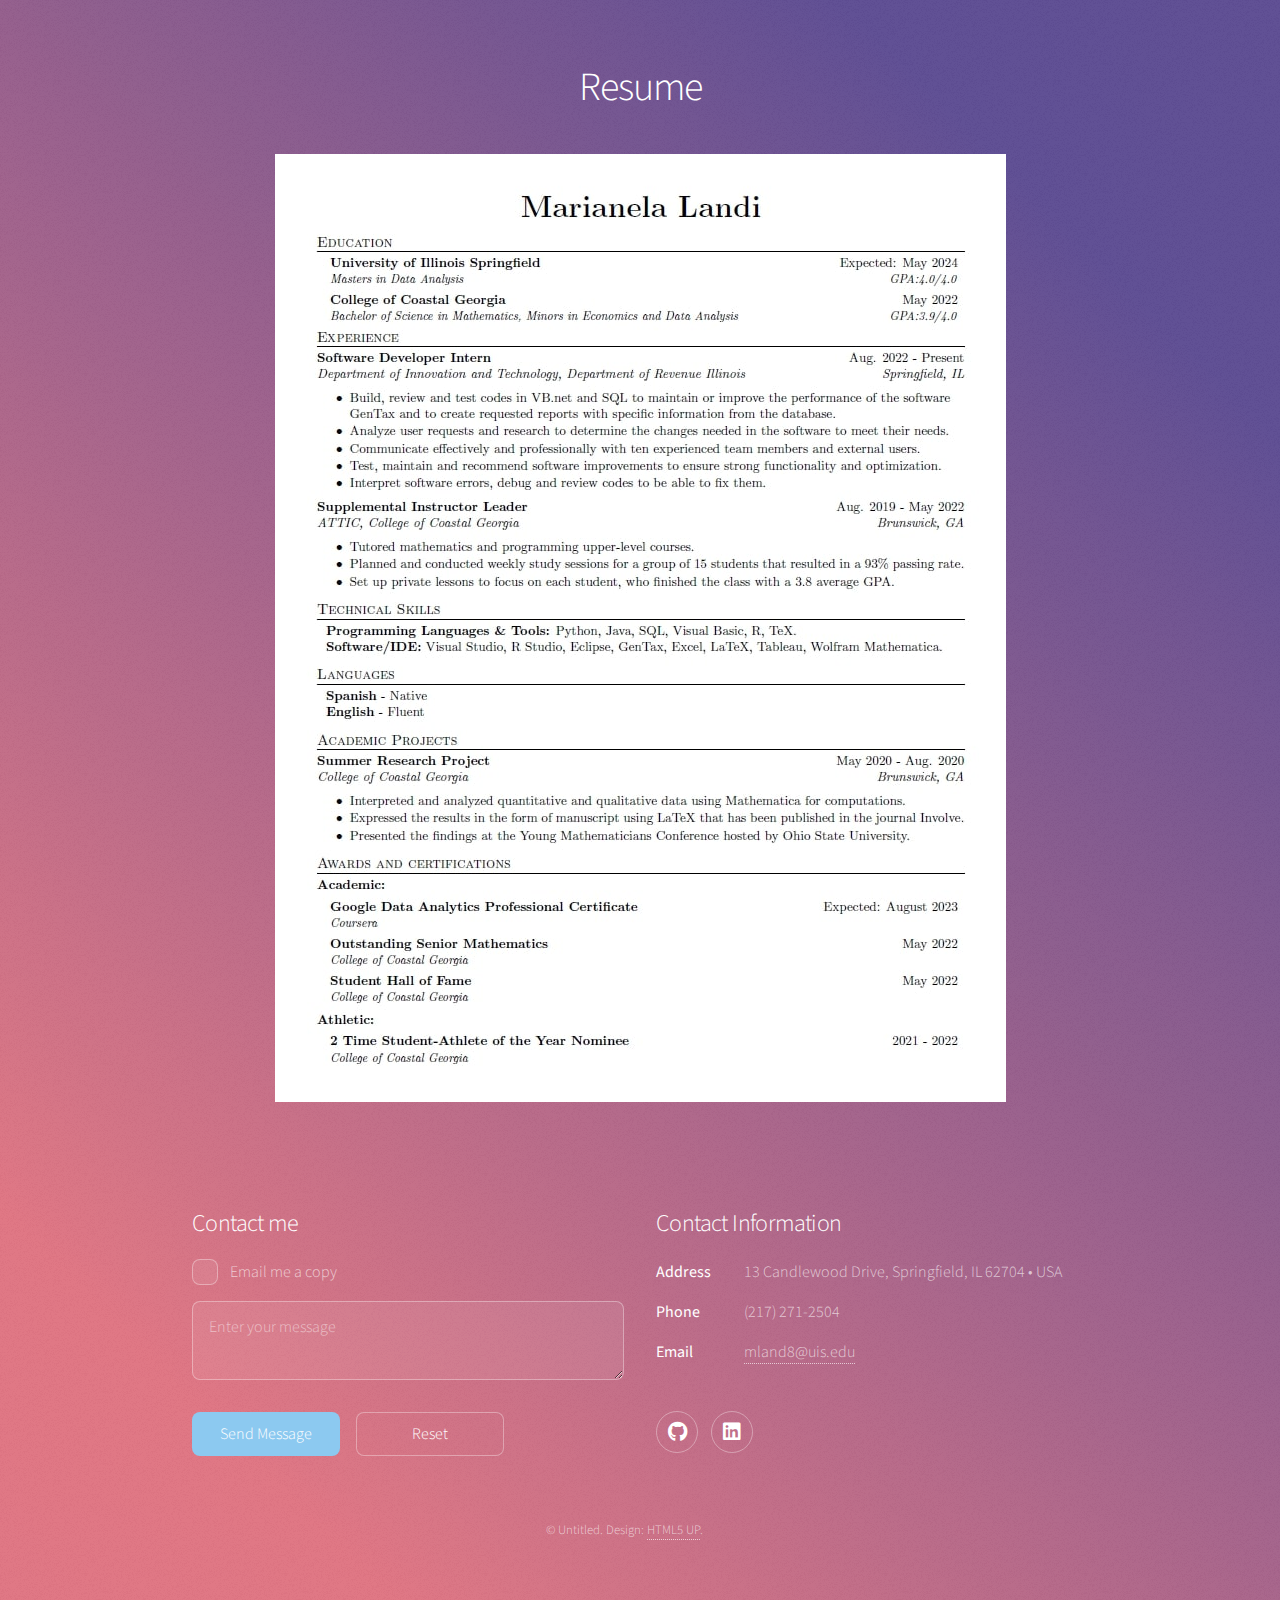
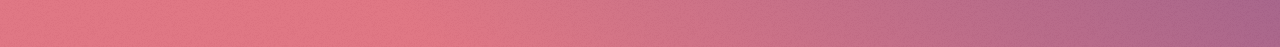
==== generic.html @ efd54b23 "Add files via upload" ====
<!DOCTYPE HTML>
<!--

	Stellar by HTML5 UP
	html5up.net | @ajlkn
	Free for personal and commercial use under the CCA 3.0 license (html5up.net/license)
-->
<!--
<html>
	<head>
		<title>Generic - Stellar by HTML5 UP</title>
		<meta charset="utf-8" />
		<meta name="viewport" content="width=device-width, initial-scale=1, user-scalable=no" />
		<link rel="stylesheet" href="assets/css/main.css" />
		<noscript><link rel="stylesheet" href="assets/css/noscript.css" /></noscript>
	</head>
	<body class="is-preload">
-->
		<!-- Wrapper -->
		<!--
			<div id="wrapper">

				<!-- Header -->
				<!--
					<header id="header">
						<h1>Generic</h1>
						<p>Ipsum dolor sit amet nullam</p>
					</header>

				<!-- Main -->
				<!--
					<div id="main">

						<!-- Content -->
						<!--
							<section id="content" class="main">
								<span class="image main"><img src="images/pic04.jpg" alt="" /></span>
								<h2>Magna feugiat lorem</h2>
								<p>Donec eget ex magna. Interdum et malesuada fames ac ante ipsum primis in faucibus. Pellentesque venenatis dolor imperdiet dolor mattis sagittis. Praesent rutrum sem diam, vitae egestas enim auctor sit amet. Pellentesque leo mauris, consectetur id ipsum sit amet, fergiat. Pellentesque in mi eu massa lacinia malesuada et a elit. Donec urna ex, lacinia in purus ac, pretium pulvinar mauris. Curabitur sapien risus, commodo eget turpis at, elementum convallis fames ac ante ipsum primis in faucibus.</p>
								<p>Pellentesque venenatis dolor imperdiet dolor mattis sagittis. Praesent rutrum sem diam, vitae egestas enim auctor sit amet. Consequat leo mauris, consectetur id ipsum sit amet, fersapien risus, commodo eget turpis at, elementum convallis elit enim turpis lorem ipsum dolor sit amet feugiat. Phasellus convallis elit id ullamcorper pulvinar. Duis aliquam turpis mauris, eu ultricies erat malesuada quis. Aliquam dapibus, lacus eget hendrerit bibendum, urna est aliquam sem, sit amet est velit quis lorem.</p>
								<h2>Tempus veroeros</h2>
								<p>Cep risus aliquam gravida cep ut lacus amet. Adipiscing faucibus nunc placerat. Tempus adipiscing turpis non blandit accumsan eget lacinia nunc integer interdum amet aliquam ut orci non col ut ut praesent. Semper amet interdum mi. Phasellus enim laoreet ac ac commodo faucibus faucibus. Curae ante vestibulum ante. Blandit. Ante accumsan nisi eu placerat gravida placerat adipiscing in risus fusce vitae ac mi accumsan nunc in accumsan tempor blandit aliquet aliquet lobortis. Ultricies blandit lobortis praesent turpis. Adipiscing accumsan adipiscing adipiscing ac lacinia cep. Orci blandit a iaculis adipiscing ac. Vivamus ornare laoreet odio vis praesent nunc lorem mi. Erat. Tempus sem faucibus ac id. Vis in blandit. Nascetur ultricies blandit ac. Arcu aliquam. Accumsan mi eget adipiscing nulla. Non vestibulum ac interdum condimentum semper commodo massa arcu.</p>
							</section>

					</div>

				<!-- Footer -->
				<!--
					<footer id="footer">
						<section>
							<h2>Aliquam sed mauris</h2>
							<p>Sed lorem ipsum dolor sit amet et nullam consequat feugiat consequat magna adipiscing tempus etiam dolore veroeros. eget dapibus mauris. Cras aliquet, nisl ut viverra sollicitudin, ligula erat egestas velit, vitae tincidunt odio.</p>
							<ul class="actions">
								<li><a href="#" class="button">Learn More</a></li>
							</ul>
						</section>
						<section>
							<h2>Etiam feugiat</h2>
							<dl class="alt">
								<dt>Address</dt>
								<dd>1234 Somewhere Road &bull; Nashville, TN 00000 &bull; USA</dd>
								<dt>Phone</dt>
								<dd>(000) 000-0000 x 0000</dd>
								<dt>Email</dt>
								<dd><a href="#">information@untitled.tld</a></dd>
							</dl>
							<ul class="icons">
								<li><a href="#" class="icon brands fa-twitter alt"><span class="label">Twitter</span></a></li>
								<li><a href="#" class="icon brands fa-facebook-f alt"><span class="label">Facebook</span></a></li>
								<li><a href="#" class="icon brands fa-instagram alt"><span class="label">Instagram</span></a></li>
								<li><a href="#" class="icon brands fa-github alt"><span class="label">GitHub</span></a></li>
								<li><a href="#" class="icon brands fa-dribbble alt"><span class="label">Dribbble</span></a></li>
							</ul>
						</section>
						<p class="copyright">&copy; Untitled. Design: <a href="https://html5up.net">HTML5 UP</a>.</p>
					</footer>

			</div>

		<!-- Scripts -->
		<!--
			<script src="assets/js/jquery.min.js"></script>
			<script src="assets/js/jquery.scrollex.min.js"></script>
			<script src="assets/js/jquery.scrolly.min.js"></script>
			<script src="assets/js/browser.min.js"></script>
			<script src="assets/js/breakpoints.min.js"></script>
			<script src="assets/js/util.js"></script>
			<script src="assets/js/main.js"></script>

	</body>
</html>
-->

<html>
	<head>
		<title>Generic - Stellar by HTML5 UP</title>
		<meta charset="utf-8" />
		<meta name="viewport" content="width=device-width, initial-scale=1, user-scalable=no" />
		<link rel="stylesheet" href="assets/css/main.css" />
		<noscript><link rel="stylesheet" href="assets/css/noscript.css" /></noscript>
	</head>
	<body class="is-preload">

		<!-- Wrapper -->
		
			<div id="wrapper">

				<!-- Header -->
				
					<header id="header">
						<h1>Resume</h1>
						<p></p>
					</header>

				<!-- Main -->
						<section>
							<div style="text-align: center;"><div class="col-8"><div class="box alt">
								<img src="images/PublicResume.jpg" alt=""/>
							</div></div></div>
						</section>

				<!-- Footer -->
					<footer id="footer">
						<section>
							<h2>Contact me</h2>
							<div class="col-4 col-12-small">
						
												<div class="col-6 col-12-small">
													<input type="checkbox" id="demo-copy" name="demo-copy">
													<label for="demo-copy">Email me a copy</label>
												</div>
												<div class="col-6">
													<textarea name="demo-message" id="demo-message" placeholder="Enter your message" rows="2"></textarea>
												</div>
												<p> </p>
												<div class="col-12">
													<ul class="actions">
														<li><input type="submit" value="Send Message" class="primary" /></li>
														<li><input type="reset" value="Reset" /></li>
													</ul>
												</div>
							<!--<ul class="actions">
								<li><a href="generic.html" class="button">Contact form</a></li>
							</ul>-->
						</section>
						<section>
							<h2>Contact Information</h2>
							<dl class="alt">
								<dt>Address</dt>
								<dd>13 Candlewood Drive, Springfield, IL 62704 &bull; USA</dd>
								<dt>Phone</dt>
								<dd>(217) 271-2504</dd>
								<dt>Email</dt>
								<dd><a href="mland8@uis.edu">mland8@uis.edu</a></dd>
							</dl>
							<ul class="icons">
							    <li><a href="https://github.com/marianelalandi" class="icon brands fa-github alt"><span class="label">GitHub</span></a></li>
								<li><a href="https://www.linkedin.com/in/marianela-landi-96a064192/" class="icon brands fa-linkedin alt"><span class="label">linkedin</span></a></li>
								<!--li><a href="#" class="icon brands fa-facebook-f alt"><span class="label">Facebook</span></a></li>
								<li><a href="#" class="icon brands fa-instagram alt"><span class="label">Instagram</span></a></li>
								<li><a href="#" class="icon brands fa-github alt"><span class="label">GitHub</span></a></li>
								<li><a href="#" class="icon brands fa-dribbble alt"><span class="label">Dribbble</span></a></li>-->
							</ul>
						</section>
						<p class="copyright">&copy; Untitled. Design: <a href="https://html5up.net">HTML5 UP</a>.</p>
					</footer>

			</div>

		<!-- Scripts -->
		
			<script src="assets/js/jquery.min.js"></script>
			<script src="assets/js/jquery.scrollex.min.js"></script>
			<script src="assets/js/jquery.scrolly.min.js"></script>
			<script src="assets/js/browser.min.js"></script>
			<script src="assets/js/breakpoints.min.js"></script>
			<script src="assets/js/util.js"></script>
			<script src="assets/js/main.js"></script>

	</body>
</html>
---- assets/css/main.css ----
@import url(fontawesome-all.min.css);
@import 'https://fonts.googleapis.com/css?family=Source+Sans+Pro:300,400';

/*
	Stellar by HTML5 UP
	html5up.net | @ajlkn
	Free for personal and commercial use under the CCA 3.0 license (html5up.net/license)
*/

html, body, div, span, applet, object,
iframe, h1, h2, h3, h4, h5, h6, p, blockquote,
pre, a, abbr, acronym, address, big, cite,
code, del, dfn, em, img, ins, kbd, q, s, samp,
small, strike, strong, sub, sup, tt, var, b,
u, i, center, dl, dt, dd, ol, ul, li, fieldset,
form, label, legend, table, caption, tbody,
tfoot, thead, tr, th, td, article, aside,
canvas, details, embed, figure, figcaption,
footer, header, hgroup, menu, nav, output, ruby,
section, summary, time, mark, audio, video {
	margin: 0;
	padding: 0;
	border: 0;
	font-size: 100%;
	font: inherit;
	vertical-align: baseline;}

article, aside, details, figcaption, figure,
footer, header, hgroup, menu, nav, section {
	display: block;}

body {
	line-height: 1;
}

ol, ul {
	list-style: none;
}

blockquote, q {
	quotes: none;
}

	blockquote:before, blockquote:after, q:before, q:after {
		content: '';
		content: none;
	}

table {
	border-collapse: collapse;
	border-spacing: 0;
}

body {
	-webkit-text-size-adjust: none;
}

mark {
	background-color: transparent;
	color: inherit;
}

input::-moz-focus-inner {
	border: 0;
	padding: 0;
}

input, select, textarea {
	-moz-appearance: none;
	-webkit-appearance: none;
	-ms-appearance: none;
	appearance: none;
}

/* Basic */

	@-ms-viewport {
		width: device-width;
	}

	body {
		-ms-overflow-style: scrollbar;
	}

	@media screen and (max-width: 480px) {

		html, body {
			min-width: 320px;
		}

	}

	html {
		box-sizing: border-box;
	}

	*, *:before, *:after {
		box-sizing: inherit;
	}

	body {
		background-color: #935d8c;
		background-image: url("images/overlay.png"), -moz-linear-gradient(45deg, #e37682 15%, #5f4d93 85%);
		background-image: url("images/overlay.png"), -webkit-linear-gradient(45deg, #e37682 15%, #5f4d93 85%);
		background-image: url("images/overlay.png"), -ms-linear-gradient(45deg, #e37682 15%, #5f4d93 85%);
		background-image: url("images/overlay.png"), linear-gradient(45deg, #e37682 15%, #5f4d93 85%);
	}

		body.is-preload *, body.is-preload *:before, body.is-preload *:after {
			-moz-animation: none !important;
			-webkit-animation: none !important;
			-ms-animation: none !important;
			animation: none !important;
			-moz-transition: none !important;
			-webkit-transition: none !important;
			-ms-transition: none !important;
			transition: none !important;
		}

/* Type */

	body {
		background-color: #935d8c;
		color: rgba(255, 255, 255, 0.65);
	}

	body, input, select, textarea {
		font-family: "Source Sans Pro", Helvetica, sans-serif;
		font-size: 17pt;
		font-weight: 300;
		line-height: 1.65;
	}

		@media screen and (max-width: 1680px) {

			body, input, select, textarea {
				font-size: 14pt;
			}

		}

		@media screen and (max-width: 1280px) {

			body, input, select, textarea {
				font-size: 12pt;
			}

		}

		@media screen and (max-width: 360px) {

			body, input, select, textarea {
				font-size: 11pt;
			}

		}

	a {
		-moz-transition: color 0.2s ease, border-bottom 0.2s ease;
		-webkit-transition: color 0.2s ease, border-bottom 0.2s ease;
		-ms-transition: color 0.2s ease, border-bottom 0.2s ease;
		transition: color 0.2s ease, border-bottom 0.2s ease;
		text-decoration: none;
		border-bottom: dotted 1px;
		color: inherit;
	}

		a:hover {
			border-bottom-color: transparent;
		}

	strong, b {
		font-weight: 400;
	}

	em, i {
		font-style: italic;
	}

	p {
		margin: 0 0 2em 0;
	}

		p.content {
			-moz-columns: 20em 2;
			-webkit-columns: 20em 2;
			-ms-columns: 20em 2;
			columns: 20em 2;
			-moz-column-gap: 2em;
			-moz-column-gap: 2em;
			-webkit-column-gap: 2em;
			-ms-column-gap: 2em;
			column-gap: 2em;
			text-align: justify;
		}

	h1, h2, h3, h4, h5, h6 {
		font-weight: 300;
		line-height: 1.5;
		margin: 0 0 0.7em 0;
		letter-spacing: -0.025em;
	}

		h1 a, h2 a, h3 a, h4 a, h5 a, h6 a {
			color: inherit;
			text-decoration: none;
		}

	h1 {
		font-size: 2.5em;
		line-height: 1.2;
	}

	h2 {
		font-size: 1.5em;
	}

	h3 {
		font-size: 1.25em;
	}

	h4 {
		font-size: 1.1em;
	}

	h5 {
		font-size: 0.9em;
	}

	h6 {
		font-size: 0.7em;
	}

	@media screen and (max-width: 736px) {

		h1 {
			font-size: 2em;
		}

	}

	sub {
		font-size: 0.8em;
		position: relative;
		top: 0.5em;
	}

	sup {
		font-size: 0.8em;
		position: relative;
		top: -0.5em;
	}

	blockquote {
		border-left: solid 4px;
		font-style: italic;
		margin: 0 0 2em 0;
		padding: 0.5em 0 0.5em 2em;
	}

	code {
		border-radius: 8px;
		border: solid 1px;
		font-family: "Courier New", monospace;
		font-size: 0.9em;
		margin: 0 0.25em;
		padding: 0.25em 0.65em;
	}

	pre {
		-webkit-overflow-scrolling: touch;
		font-family: "Courier New", monospace;
		font-size: 0.9em;
		margin: 0 0 2em 0;
	}

		pre code {
			display: block;
			line-height: 1.75;
			padding: 1em 1.5em;
			overflow-x: auto;
		}

	hr {
		border: 0;
		border-bottom: solid 1px;
		margin: 2em 0;
	}

		hr.major {
			margin: 3em 0;
		}

	.align-left {
		text-align: left;
	}

	.align-center {
		text-align: center;
	}

	.align-right {
		text-align: right;
	}

	input, select, textarea {
		color: #ffffff;
	}

	a:hover {
		color: #ffffff;
	}

	strong, b {
		color: #ffffff;
	}

	h1, h2, h3, h4, h5, h6 {
		color: #ffffff;
	}

	blockquote {
		border-left-color: rgba(255, 255, 255, 0.35);
	}

	code {
		background: rgba(255, 255, 255, 0.075);
		border-color: rgba(255, 255, 255, 0.35);
	}

	hr {
		border-bottom-color: rgba(255, 255, 255, 0.35);
	}

/* Row */

	.row {
		display: flex;
		flex-wrap: wrap;
		box-sizing: border-box;
		align-items: stretch;
	}

		.row > * {
			box-sizing: border-box;
		}

		.row.gtr-uniform > * > :last-child {
			margin-bottom: 0;
		}

		.row.aln-left {
			justify-content: flex-start;
		}

		.row.aln-center {
			justify-content: center;
		}

		.row.aln-right {
			justify-content: flex-end;
		}

		.row.aln-top {
			align-items: flex-start;
		}

		.row.aln-middle {
			align-items: center;
		}

		.row.aln-bottom {
			align-items: flex-end;
		}

		.row > .imp {
			order: -1;
		}

		.row > .col-1 {
			width: 8.33333%;
		}

		.row > .off-1 {
			margin-left: 8.33333%;
		}

		.row > .col-2 {
			width: 16.66667%;
		}

		.row > .off-2 {
			margin-left: 16.66667%;
		}

		.row > .col-3 {
			width: 25%;
		}

		.row > .off-3 {
			margin-left: 25%;
		}

		.row > .col-4 {
			width: 33.33333%;
		}

		.row > .off-4 {
			margin-left: 33.33333%;
		}

		.row > .col-5 {
			width: 41.66667%;
		}

		.row > .off-5 {
			margin-left: 41.66667%;
		}

		.row > .col-6 {
			width: 50%;
		}

		.row > .off-6 {
			margin-left: 50%;
		}

		.row > .col-7 {
			width: 58.33333%;
		}

		.row > .off-7 {
			margin-left: 58.33333%;
		}

		.row > .col-8 {
			width: 66.66667%;
		}

		.row > .off-8 {
			margin-left: 66.66667%;
		}

		.row > .col-9 {
			width: 75%;
		}

		.row > .off-9 {
			margin-left: 75%;
		}

		.row > .col-10 {
			width: 83.33333%;
		}

		.row > .off-10 {
			margin-left: 83.33333%;
		}

		.row > .col-11 {
			width: 91.66667%;
		}

		.row > .off-11 {
			margin-left: 91.66667%;
		}

		.row > .col-12 {
			width: 100%;
		}

		.row > .off-12 {
			margin-left: 100%;
		}

		.row.gtr-0 {
			margin-top: 0;
			margin-left: 0em;
		}

			.row.gtr-0 > * {
				padding: 0 0 0 0em;
			}

			.row.gtr-0.gtr-uniform {
				margin-top: 0em;
			}

				.row.gtr-0.gtr-uniform > * {
					padding-top: 0em;
				}

		.row.gtr-25 {
			margin-top: 0;
			margin-left: -0.375em;
		}

			.row.gtr-25 > * {
				padding: 0 0 0 0.375em;
			}

			.row.gtr-25.gtr-uniform {
				margin-top: -0.375em;
			}

				.row.gtr-25.gtr-uniform > * {
					padding-top: 0.375em;
				}

		.row.gtr-50 {
			margin-top: 0;
			margin-left: -0.75em;
		}

			.row.gtr-50 > * {
				padding: 0 0 0 0.75em;
			}

			.row.gtr-50.gtr-uniform {
				margin-top: -0.75em;
			}

				.row.gtr-50.gtr-uniform > * {
					padding-top: 0.75em;
				}

		.row {
			margin-top: 0;
			margin-left: -1.5em;
		}

			.row > * {
				padding: 0 0 0 1.5em;
			}

			.row.gtr-uniform {
				margin-top: -1.5em;
			}

				.row.gtr-uniform > * {
					padding-top: 1.5em;
				}

		.row.gtr-150 {
			margin-top: 0;
			margin-left: -2.25em;
		}

			.row.gtr-150 > * {
				padding: 0 0 0 2.25em;
			}

			.row.gtr-150.gtr-uniform {
				margin-top: -2.25em;
			}

				.row.gtr-150.gtr-uniform > * {
					padding-top: 2.25em;
				}

		.row.gtr-200 {
			margin-top: 0;
			margin-left: -3em;
		}

			.row.gtr-200 > * {
				padding: 0 0 0 3em;
			}

			.row.gtr-200.gtr-uniform {
				margin-top: -3em;
			}

				.row.gtr-200.gtr-uniform > * {
					padding-top: 3em;
				}

		@media screen and (max-width: 1680px) {

			.row {
				display: flex;
				flex-wrap: wrap;
				box-sizing: border-box;
				align-items: stretch;
			}

				.row > * {
					box-sizing: border-box;
				}

				.row.gtr-uniform > * > :last-child {
					margin-bottom: 0;
				}

				.row.aln-left {
					justify-content: flex-start;
				}

				.row.aln-center {
					justify-content: center;
				}

				.row.aln-right {
					justify-content: flex-end;
				}

				.row.aln-top {
					align-items: flex-start;
				}

				.row.aln-middle {
					align-items: center;
				}

				.row.aln-bottom {
					align-items: flex-end;
				}

				.row > .imp-xlarge {
					order: -1;
				}

				.row > .col-1-xlarge {
					width: 8.33333%;
				}

				.row > .off-1-xlarge {
					margin-left: 8.33333%;
				}

				.row > .col-2-xlarge {
					width: 16.66667%;
				}

				.row > .off-2-xlarge {
					margin-left: 16.66667%;
				}

				.row > .col-3-xlarge {
					width: 25%;
				}

				.row > .off-3-xlarge {
					margin-left: 25%;
				}

				.row > .col-4-xlarge {
					width: 33.33333%;
				}

				.row > .off-4-xlarge {
					margin-left: 33.33333%;
				}

				.row > .col-5-xlarge {
					width: 41.66667%;
				}

				.row > .off-5-xlarge {
					margin-left: 41.66667%;
				}

				.row > .col-6-xlarge {
					width: 50%;
				}

				.row > .off-6-xlarge {
					margin-left: 50%;
				}

				.row > .col-7-xlarge {
					width: 58.33333%;
				}

				.row > .off-7-xlarge {
					margin-left: 58.33333%;
				}

				.row > .col-8-xlarge {
					width: 66.66667%;
				}

				.row > .off-8-xlarge {
					margin-left: 66.66667%;
				}

				.row > .col-9-xlarge {
					width: 75%;
				}

				.row > .off-9-xlarge {
					margin-left: 75%;
				}

				.row > .col-10-xlarge {
					width: 83.33333%;
				}

				.row > .off-10-xlarge {
					margin-left: 83.33333%;
				}

				.row > .col-11-xlarge {
					width: 91.66667%;
				}

				.row > .off-11-xlarge {
					margin-left: 91.66667%;
				}

				.row > .col-12-xlarge {
					width: 100%;
				}

				.row > .off-12-xlarge {
					margin-left: 100%;
				}

				.row.gtr-0 {
					margin-top: 0;
					margin-left: 0em;
				}

					.row.gtr-0 > * {
						padding: 0 0 0 0em;
					}

					.row.gtr-0.gtr-uniform {
						margin-top: 0em;
					}

						.row.gtr-0.gtr-uniform > * {
							padding-top: 0em;
						}

				.row.gtr-25 {
					margin-top: 0;
					margin-left: -0.375em;
				}

					.row.gtr-25 > * {
						padding: 0 0 0 0.375em;
					}

					.row.gtr-25.gtr-uniform {
						margin-top: -0.375em;
					}

						.row.gtr-25.gtr-uniform > * {
							padding-top: 0.375em;
						}

				.row.gtr-50 {
					margin-top: 0;
					margin-left: -0.75em;
				}

					.row.gtr-50 > * {
						padding: 0 0 0 0.75em;
					}

					.row.gtr-50.gtr-uniform {
						margin-top: -0.75em;
					}

						.row.gtr-50.gtr-uniform > * {
							padding-top: 0.75em;
						}

				.row {
					margin-top: 0;
					margin-left: -1.5em;
				}

					.row > * {
						padding: 0 0 0 1.5em;
					}

					.row.gtr-uniform {
						margin-top: -1.5em;
					}

						.row.gtr-uniform > * {
							padding-top: 1.5em;
						}

				.row.gtr-150 {
					margin-top: 0;
					margin-left: -2.25em;
				}

					.row.gtr-150 > * {
						padding: 0 0 0 2.25em;
					}

					.row.gtr-150.gtr-uniform {
						margin-top: -2.25em;
					}

						.row.gtr-150.gtr-uniform > * {
							padding-top: 2.25em;
						}

				.row.gtr-200 {
					margin-top: 0;
					margin-left: -3em;
				}

					.row.gtr-200 > * {
						padding: 0 0 0 3em;
					}

					.row.gtr-200.gtr-uniform {
						margin-top: -3em;
					}

						.row.gtr-200.gtr-uniform > * {
							padding-top: 3em;
						}

		}

		@media screen and (max-width: 1280px) {

			.row {
				display: flex;
				flex-wrap: wrap;
				box-sizing: border-box;
				align-items: stretch;
			}

				.row > * {
					box-sizing: border-box;
				}

				.row.gtr-uniform > * > :last-child {
					margin-bottom: 0;
				}

				.row.aln-left {
					justify-content: flex-start;
				}

				.row.aln-center {
					justify-content: center;
				}

				.row.aln-right {
					justify-content: flex-end;
				}

				.row.aln-top {
					align-items: flex-start;
				}

				.row.aln-middle {
					align-items: center;
				}

				.row.aln-bottom {
					align-items: flex-end;
				}

				.row > .imp-large {
					order: -1;
				}

				.row > .col-1-large {
					width: 8.33333%;
				}

				.row > .off-1-large {
					margin-left: 8.33333%;
				}

				.row > .col-2-large {
					width: 16.66667%;
				}

				.row > .off-2-large {
					margin-left: 16.66667%;
				}

				.row > .col-3-large {
					width: 25%;
				}

				.row > .off-3-large {
					margin-left: 25%;
				}

				.row > .col-4-large {
					width: 33.33333%;
				}

				.row > .off-4-large {
					margin-left: 33.33333%;
				}

				.row > .col-5-large {
					width: 41.66667%;
				}

				.row > .off-5-large {
					margin-left: 41.66667%;
				}

				.row > .col-6-large {
					width: 50%;
				}

				.row > .off-6-large {
					margin-left: 50%;
				}

				.row > .col-7-large {
					width: 58.33333%;
				}

				.row > .off-7-large {
					margin-left: 58.33333%;
				}

				.row > .col-8-large {
					width: 66.66667%;
				}

				.row > .off-8-large {
					margin-left: 66.66667%;
				}

				.row > .col-9-large {
					width: 75%;
				}

				.row > .off-9-large {
					margin-left: 75%;
				}

				.row > .col-10-large {
					width: 83.33333%;
				}

				.row > .off-10-large {
					margin-left: 83.33333%;
				}

				.row > .col-11-large {
					width: 91.66667%;
				}

				.row > .off-11-large {
					margin-left: 91.66667%;
				}

				.row > .col-12-large {
					width: 100%;
				}

				.row > .off-12-large {
					margin-left: 100%;
				}

				.row.gtr-0 {
					margin-top: 0;
					margin-left: 0em;
				}

					.row.gtr-0 > * {
						padding: 0 0 0 0em;
					}

					.row.gtr-0.gtr-uniform {
						margin-top: 0em;
					}

						.row.gtr-0.gtr-uniform > * {
							padding-top: 0em;
						}

				.row.gtr-25 {
					margin-top: 0;
					margin-left: -0.375em;
				}

					.row.gtr-25 > * {
						padding: 0 0 0 0.375em;
					}

					.row.gtr-25.gtr-uniform {
						margin-top: -0.375em;
					}

						.row.gtr-25.gtr-uniform > * {
							padding-top: 0.375em;
						}

				.row.gtr-50 {
					margin-top: 0;
					margin-left: -0.75em;
				}

					.row.gtr-50 > * {
						padding: 0 0 0 0.75em;
					}

					.row.gtr-50.gtr-uniform {
						margin-top: -0.75em;
					}

						.row.gtr-50.gtr-uniform > * {
							padding-top: 0.75em;
						}

				.row {
					margin-top: 0;
					margin-left: -1.5em;
				}

					.row > * {
						padding: 0 0 0 1.5em;
					}

					.row.gtr-uniform {
						margin-top: -1.5em;
					}

						.row.gtr-uniform > * {
							padding-top: 1.5em;
						}

				.row.gtr-150 {
					margin-top: 0;
					margin-left: -2.25em;
				}

					.row.gtr-150 > * {
						padding: 0 0 0 2.25em;
					}

					.row.gtr-150.gtr-uniform {
						margin-top: -2.25em;
					}

						.row.gtr-150.gtr-uniform > * {
							padding-top: 2.25em;
						}

				.row.gtr-200 {
					margin-top: 0;
					margin-left: -3em;
				}

					.row.gtr-200 > * {
						padding: 0 0 0 3em;
					}

					.row.gtr-200.gtr-uniform {
						margin-top: -3em;
					}

						.row.gtr-200.gtr-uniform > * {
							padding-top: 3em;
						}

		}

		@media screen and (max-width: 980px) {

			.row {
				display: flex;
				flex-wrap: wrap;
				box-sizing: border-box;
				align-items: stretch;
			}

				.row > * {
					box-sizing: border-box;
				}

				.row.gtr-uniform > * > :last-child {
					margin-bottom: 0;
				}

				.row.aln-left {
					justify-content: flex-start;
				}

				.row.aln-center {
					justify-content: center;
				}

				.row.aln-right {
					justify-content: flex-end;
				}

				.row.aln-top {
					align-items: flex-start;
				}

				.row.aln-middle {
					align-items: center;
				}

				.row.aln-bottom {
					align-items: flex-end;
				}

				.row > .imp-medium {
					order: -1;
				}

				.row > .col-1-medium {
					width: 8.33333%;
				}

				.row > .off-1-medium {
					margin-left: 8.33333%;
				}

				.row > .col-2-medium {
					width: 16.66667%;
				}

				.row > .off-2-medium {
					margin-left: 16.66667%;
				}

				.row > .col-3-medium {
					width: 25%;
				}

				.row > .off-3-medium {
					margin-left: 25%;
				}

				.row > .col-4-medium {
					width: 33.33333%;
				}

				.row > .off-4-medium {
					margin-left: 33.33333%;
				}

				.row > .col-5-medium {
					width: 41.66667%;
				}

				.row > .off-5-medium {
					margin-left: 41.66667%;
				}

				.row > .col-6-medium {
					width: 50%;
				}

				.row > .off-6-medium {
					margin-left: 50%;
				}

				.row > .col-7-medium {
					width: 58.33333%;
				}

				.row > .off-7-medium {
					margin-left: 58.33333%;
				}

				.row > .col-8-medium {
					width: 66.66667%;
				}

				.row > .off-8-medium {
					margin-left: 66.66667%;
				}

				.row > .col-9-medium {
					width: 75%;
				}

				.row > .off-9-medium {
					margin-left: 75%;
				}

				.row > .col-10-medium {
					width: 83.33333%;
				}

				.row > .off-10-medium {
					margin-left: 83.33333%;
				}

				.row > .col-11-medium {
					width: 91.66667%;
				}

				.row > .off-11-medium {
					margin-left: 91.66667%;
				}

				.row > .col-12-medium {
					width: 100%;
				}

				.row > .off-12-medium {
					margin-left: 100%;
				}

				.row.gtr-0 {
					margin-top: 0;
					margin-left: 0em;
				}

					.row.gtr-0 > * {
						padding: 0 0 0 0em;
					}

					.row.gtr-0.gtr-uniform {
						margin-top: 0em;
					}

						.row.gtr-0.gtr-uniform > * {
							padding-top: 0em;
						}

				.row.gtr-25 {
					margin-top: 0;
					margin-left: -0.375em;
				}

					.row.gtr-25 > * {
						padding: 0 0 0 0.375em;
					}

					.row.gtr-25.gtr-uniform {
						margin-top: -0.375em;
					}

						.row.gtr-25.gtr-uniform > * {
							padding-top: 0.375em;
						}

				.row.gtr-50 {
					margin-top: 0;
					margin-left: -0.75em;
				}

					.row.gtr-50 > * {
						padding: 0 0 0 0.75em;
					}

					.row.gtr-50.gtr-uniform {
						margin-top: -0.75em;
					}

						.row.gtr-50.gtr-uniform > * {
							padding-top: 0.75em;
						}

				.row {
					margin-top: 0;
					margin-left: -1.5em;
				}

					.row > * {
						padding: 0 0 0 1.5em;
					}

					.row.gtr-uniform {
						margin-top: -1.5em;
					}

						.row.gtr-uniform > * {
							padding-top: 1.5em;
						}

				.row.gtr-150 {
					margin-top: 0;
					margin-left: -2.25em;
				}

					.row.gtr-150 > * {
						padding: 0 0 0 2.25em;
					}

					.row.gtr-150.gtr-uniform {
						margin-top: -2.25em;
					}

						.row.gtr-150.gtr-uniform > * {
							padding-top: 2.25em;
						}

				.row.gtr-200 {
					margin-top: 0;
					margin-left: -3em;
				}

					.row.gtr-200 > * {
						padding: 0 0 0 3em;
					}

					.row.gtr-200.gtr-uniform {
						margin-top: -3em;
					}

						.row.gtr-200.gtr-uniform > * {
							padding-top: 3em;
						}

		}

		@media screen and (max-width: 736px) {

			.row {
				display: flex;
				flex-wrap: wrap;
				box-sizing: border-box;
				align-items: stretch;
			}

				.row > * {
					box-sizing: border-box;
				}

				.row.gtr-uniform > * > :last-child {
					margin-bottom: 0;
				}

				.row.aln-left {
					justify-content: flex-start;
				}

				.row.aln-center {
					justify-content: center;
				}

				.row.aln-right {
					justify-content: flex-end;
				}

				.row.aln-top {
					align-items: flex-start;
				}

				.row.aln-middle {
					align-items: center;
				}

				.row.aln-bottom {
					align-items: flex-end;
				}

				.row > .imp-small {
					order: -1;
				}

				.row > .col-1-small {
					width: 8.33333%;
				}

				.row > .off-1-small {
					margin-left: 8.33333%;
				}

				.row > .col-2-small {
					width: 16.66667%;
				}

				.row > .off-2-small {
					margin-left: 16.66667%;
				}

				.row > .col-3-small {
					width: 25%;
				}

				.row > .off-3-small {
					margin-left: 25%;
				}

				.row > .col-4-small {
					width: 33.33333%;
				}

				.row > .off-4-small {
					margin-left: 33.33333%;
				}

				.row > .col-5-small {
					width: 41.66667%;
				}

				.row > .off-5-small {
					margin-left: 41.66667%;
				}

				.row > .col-6-small {
					width: 50%;
				}

				.row > .off-6-small {
					margin-left: 50%;
				}

				.row > .col-7-small {
					width: 58.33333%;
				}

				.row > .off-7-small {
					margin-left: 58.33333%;
				}

				.row > .col-8-small {
					width: 66.66667%;
				}

				.row > .off-8-small {
					margin-left: 66.66667%;
				}

				.row > .col-9-small {
					width: 75%;
				}

				.row > .off-9-small {
					margin-left: 75%;
				}

				.row > .col-10-small {
					width: 83.33333%;
				}

				.row > .off-10-small {
					margin-left: 83.33333%;
				}

				.row > .col-11-small {
					width: 91.66667%;
				}

				.row > .off-11-small {
					margin-left: 91.66667%;
				}

				.row > .col-12-small {
					width: 100%;
				}

				.row > .off-12-small {
					margin-left: 100%;
				}

				.row.gtr-0 {
					margin-top: 0;
					margin-left: 0em;
				}

					.row.gtr-0 > * {
						padding: 0 0 0 0em;
					}

					.row.gtr-0.gtr-uniform {
						margin-top: 0em;
					}

						.row.gtr-0.gtr-uniform > * {
							padding-top: 0em;
						}

				.row.gtr-25 {
					margin-top: 0;
					margin-left: -0.25em;
				}

					.row.gtr-25 > * {
						padding: 0 0 0 0.25em;
					}

					.row.gtr-25.gtr-uniform {
						margin-top: -0.25em;
					}

						.row.gtr-25.gtr-uniform > * {
							padding-top: 0.25em;
						}

				.row.gtr-50 {
					margin-top: 0;
					margin-left: -0.5em;
				}

					.row.gtr-50 > * {
						padding: 0 0 0 0.5em;
					}

					.row.gtr-50.gtr-uniform {
						margin-top: -0.5em;
					}

						.row.gtr-50.gtr-uniform > * {
							padding-top: 0.5em;
						}

				.row {
					margin-top: 0;
					margin-left: -1em;
				}

					.row > * {
						padding: 0 0 0 1em;
					}

					.row.gtr-uniform {
						margin-top: -1em;
					}

						.row.gtr-uniform > * {
							padding-top: 1em;
						}

				.row.gtr-150 {
					margin-top: 0;
					margin-left: -1.5em;
				}

					.row.gtr-150 > * {
						padding: 0 0 0 1.5em;
					}

					.row.gtr-150.gtr-uniform {
						margin-top: -1.5em;
					}

						.row.gtr-150.gtr-uniform > * {
							padding-top: 1.5em;
						}

				.row.gtr-200 {
					margin-top: 0;
					margin-left: -2em;
				}

					.row.gtr-200 > * {
						padding: 0 0 0 2em;
					}

					.row.gtr-200.gtr-uniform {
						margin-top: -2em;
					}

						.row.gtr-200.gtr-uniform > * {
							padding-top: 2em;
						}

		}

		@media screen and (max-width: 480px) {

			.row {
				display: flex;
				flex-wrap: wrap;
				box-sizing: border-box;
				align-items: stretch;
			}

				.row > * {
					box-sizing: border-box;
				}

				.row.gtr-uniform > * > :last-child {
					margin-bottom: 0;
				}

				.row.aln-left {
					justify-content: flex-start;
				}

				.row.aln-center {
					justify-content: center;
				}

				.row.aln-right {
					justify-content: flex-end;
				}

				.row.aln-top {
					align-items: flex-start;
				}

				.row.aln-middle {
					align-items: center;
				}

				.row.aln-bottom {
					align-items: flex-end;
				}

				.row > .imp-xsmall {
					order: -1;
				}

				.row > .col-1-xsmall {
					width: 8.33333%;
				}

				.row > .off-1-xsmall {
					margin-left: 8.33333%;
				}

				.row > .col-2-xsmall {
					width: 16.66667%;
				}

				.row > .off-2-xsmall {
					margin-left: 16.66667%;
				}

				.row > .col-3-xsmall {
					width: 25%;
				}

				.row > .off-3-xsmall {
					margin-left: 25%;
				}

				.row > .col-4-xsmall {
					width: 33.33333%;
				}

				.row > .off-4-xsmall {
					margin-left: 33.33333%;
				}

				.row > .col-5-xsmall {
					width: 41.66667%;
				}

				.row > .off-5-xsmall {
					margin-left: 41.66667%;
				}

				.row > .col-6-xsmall {
					width: 50%;
				}

				.row > .off-6-xsmall {
					margin-left: 50%;
				}

				.row > .col-7-xsmall {
					width: 58.33333%;
				}

				.row > .off-7-xsmall {
					margin-left: 58.33333%;
				}

				.row > .col-8-xsmall {
					width: 66.66667%;
				}

				.row > .off-8-xsmall {
					margin-left: 66.66667%;
				}

				.row > .col-9-xsmall {
					width: 75%;
				}

				.row > .off-9-xsmall {
					margin-left: 75%;
				}

				.row > .col-10-xsmall {
					width: 83.33333%;
				}

				.row > .off-10-xsmall {
					margin-left: 83.33333%;
				}

				.row > .col-11-xsmall {
					width: 91.66667%;
				}

				.row > .off-11-xsmall {
					margin-left: 91.66667%;
				}

				.row > .col-12-xsmall {
					width: 100%;
				}

				.row > .off-12-xsmall {
					margin-left: 100%;
				}

				.row.gtr-0 {
					margin-top: 0;
					margin-left: 0em;
				}

					.row.gtr-0 > * {
						padding: 0 0 0 0em;
					}

					.row.gtr-0.gtr-uniform {
						margin-top: 0em;
					}

						.row.gtr-0.gtr-uniform > * {
							padding-top: 0em;
						}

				.row.gtr-25 {
					margin-top: 0;
					margin-left: -0.3125em;
				}

					.row.gtr-25 > * {
						padding: 0 0 0 0.3125em;
					}

					.row.gtr-25.gtr-uniform {
						margin-top: -0.3125em;
					}

						.row.gtr-25.gtr-uniform > * {
							padding-top: 0.3125em;
						}

				.row.gtr-50 {
					margin-top: 0;
					margin-left: -0.625em;
				}

					.row.gtr-50 > * {
						padding: 0 0 0 0.625em;
					}

					.row.gtr-50.gtr-uniform {
						margin-top: -0.625em;
					}

						.row.gtr-50.gtr-uniform > * {
							padding-top: 0.625em;
						}

				.row {
					margin-top: 0;
					margin-left: -1.25em;
				}

					.row > * {
						padding: 0 0 0 1.25em;
					}

					.row.gtr-uniform {
						margin-top: -1.25em;
					}

						.row.gtr-uniform > * {
							padding-top: 1.25em;
						}

				.row.gtr-150 {
					margin-top: 0;
					margin-left: -1.875em;
				}

					.row.gtr-150 > * {
						padding: 0 0 0 1.875em;
					}

					.row.gtr-150.gtr-uniform {
						margin-top: -1.875em;
					}

						.row.gtr-150.gtr-uniform > * {
							padding-top: 1.875em;
						}

				.row.gtr-200 {
					margin-top: 0;
					margin-left: -2.5em;
				}

					.row.gtr-200 > * {
						padding: 0 0 0 2.5em;
					}

					.row.gtr-200.gtr-uniform {
						margin-top: -2.5em;
					}

						.row.gtr-200.gtr-uniform > * {
							padding-top: 2.5em;
						}

		}

/* Box */

	.box {
		border-radius: 8px;
		border: solid;
		margin-bottom: 2em;
		padding: 1.5em;
	}

		.box > :last-child,
		.box > :last-child > :last-child,
		.box > :last-child > :last-child > :last-child {
			margin-bottom: 0;
		}

		.box.alt {
			border: 0;
			border-radius: 0;
			padding: 0;
		}

	.box {
		border-color: rgba(255, 255, 255, 0.35);
	}

/* Button */

	input[type="submit"],
	input[type="reset"],
	input[type="button"],
	button,
	.button {
		-moz-appearance: none;
		-webkit-appearance: none;
		-ms-appearance: none;
		appearance: none;
		-moz-transition: background-color 0.2s ease-in-out, color 0.2s ease-in-out;
		-webkit-transition: background-color 0.2s ease-in-out, color 0.2s ease-in-out;
		-ms-transition: background-color 0.2s ease-in-out, color 0.2s ease-in-out;
		transition: background-color 0.2s ease-in-out, color 0.2s ease-in-out;
		border-radius: 8px;
		border: 0;
		cursor: pointer;
		display: inline-block;
		font-weight: 300;
		height: 2.75em;
		line-height: 2.75em;
		min-width: 9.25em;
		padding: 0 1.5em;
		text-align: center;
		text-decoration: none;
		white-space: nowrap;
	}

		input[type="submit"].icon,
		input[type="reset"].icon,
		input[type="button"].icon,
		button.icon,
		.button.icon {
			padding-left: 1.35em;
		}

			input[type="submit"].icon:before,
			input[type="reset"].icon:before,
			input[type="button"].icon:before,
			button.icon:before,
			.button.icon:before {
				margin-right: 0.5em;
			}

		input[type="submit"].fit,
		input[type="reset"].fit,
		input[type="button"].fit,
		button.fit,
		.button.fit {
			width: 100%;
		}

		input[type="submit"].small,
		input[type="reset"].small,
		input[type="button"].small,
		button.small,
		.button.small {
			font-size: 0.8em;
		}

		input[type="submit"].large,
		input[type="reset"].large,
		input[type="button"].large,
		button.large,
		.button.large {
			font-size: 1.35em;
		}

		input[type="submit"].disabled, input[type="submit"]:disabled,
		input[type="reset"].disabled,
		input[type="reset"]:disabled,
		input[type="button"].disabled,
		input[type="button"]:disabled,
		button.disabled,
		button:disabled,
		.button.disabled,
		.button:disabled {
			pointer-events: none;
			opacity: 0.25;
		}

		@media screen and (max-width: 736px) {

			input[type="submit"],
			input[type="reset"],
			input[type="button"],
			button,
			.button {
				min-width: 0;
			}

		}

	input[type="submit"],
	input[type="reset"],
	input[type="button"],
	button,
	.button {
		background-color: transparent;
		box-shadow: inset 0 0 0 1px rgba(255, 255, 255, 0.35);
		color: #ffffff !important;
	}

		input[type="submit"]:hover,
		input[type="reset"]:hover,
		input[type="button"]:hover,
		button:hover,
		.button:hover {
			background-color: rgba(255, 255, 255, 0.075);
		}

		input[type="submit"]:active,
		input[type="reset"]:active,
		input[type="button"]:active,
		button:active,
		.button:active {
			background-color: rgba(255, 255, 255, 0.2);
		}

		input[type="submit"].icon:before,
		input[type="reset"].icon:before,
		input[type="button"].icon:before,
		button.icon:before,
		.button.icon:before {
			color: rgba(255, 255, 255, 0.5);
		}

		input[type="submit"].primary,
		input[type="reset"].primary,
		input[type="button"].primary,
		button.primary,
		.button.primary {
			background-color: #8cc9f0;
			color: #ffffff !important;
			box-shadow: none;
		}

			input[type="submit"].primary:hover,
			input[type="reset"].primary:hover,
			input[type="button"].primary:hover,
			button.primary:hover,
			.button.primary:hover {
				background-color: #9acff2;
			}

			input[type="submit"].primary:active,
			input[type="reset"].primary:active,
			input[type="button"].primary:active,
			button.primary:active,
			.button.primary:active {
				background-color: #7ec3ee;
			}

			input[type="submit"].primary.icon:before,
			input[type="reset"].primary.icon:before,
			input[type="button"].primary.icon:before,
			button.primary.icon:before,
			.button.primary.icon:before {
				color: #ffffff !important;
			}

/* Form */

	form {
		margin: 0 0 2em 0;
	}

	label {
		display: block;
		font-size: 0.9em;
		font-weight: 400;
		margin: 0 0 1em 0;
	}

	input[type="text"],
	input[type="password"],
	input[type="email"],
	select,
	textarea {
		-moz-appearance: none;
		-webkit-appearance: none;
		-ms-appearance: none;
		appearance: none;
		border-radius: 8px;
		border: solid 1px;
		color: inherit;
		display: block;
		outline: 0;
		padding: 0 1em;
		text-decoration: none;
		width: 100%;
	}

		input[type="text"]:invalid,
		input[type="password"]:invalid,
		input[type="email"]:invalid,
		select:invalid,
		textarea:invalid {
			box-shadow: none;
		}

	select {
		background-size: 1.25rem;
		background-repeat: no-repeat;
		background-position: calc(100% - 1rem) center;
		height: 2.75em;
		padding-right: 2.75em;
		text-overflow: ellipsis;
	}

		select:focus::-ms-value {
			background-color: transparent;
		}

		select::-ms-expand {
			display: none;
		}

	input[type="text"],
	input[type="password"],
	input[type="email"],
	select {
		height: 2.75em;
	}

	textarea {
		padding: 0.75em 1em;
	}

	input[type="checkbox"],
	input[type="radio"] {
		-moz-appearance: none;
		-webkit-appearance: none;
		-ms-appearance: none;
		appearance: none;
		display: block;
		float: left;
		margin-right: -2em;
		opacity: 0;
		width: 1em;
		z-index: -1;
	}

		input[type="checkbox"] + label,
		input[type="radio"] + label {
			text-decoration: none;
			cursor: pointer;
			display: inline-block;
			font-size: 1em;
			font-weight: 300;
			padding-left: 2.4em;
			padding-right: 0.75em;
			position: relative;
		}

			input[type="checkbox"] + label:before,
			input[type="radio"] + label:before {
				-moz-osx-font-smoothing: grayscale;
				-webkit-font-smoothing: antialiased;
				display: inline-block;
				font-style: normal;
				font-variant: normal;
				text-rendering: auto;
				line-height: 1;
				text-transform: none !important;
				font-family: 'Font Awesome 5 Free';
				font-weight: 900;
			}

			input[type="checkbox"] + label:before,
			input[type="radio"] + label:before {
				border-radius: 8px;
				border: solid 1px;
				content: '';
				display: inline-block;
				font-size: 0.8em;
				height: 2.0625em;
				left: 0;
				line-height: 2.0625em;
				position: absolute;
				text-align: center;
				top: 0;
				width: 2.0625em;
			}

		input[type="checkbox"]:checked + label:before,
		input[type="radio"]:checked + label:before {
			content: '\f00c';
		}

	input[type="checkbox"] + label:before {
		border-radius: 8px;
	}

	input[type="radio"] + label:before {
		border-radius: 100%;
	}

	::-webkit-input-placeholder {
		opacity: 1.0;
	}

	:-moz-placeholder {
		opacity: 1.0;
	}

	::-moz-placeholder {
		opacity: 1.0;
	}

	:-ms-input-placeholder {
		opacity: 1.0;
	}

	label {
		color: #ffffff;
	}

	input[type="text"],
	input[type="password"],
	input[type="email"],
	select,
	textarea {
		background-color: rgba(255, 255, 255, 0.075);
		border-color: rgba(255, 255, 255, 0.35);
	}

		input[type="text"]:focus,
		input[type="password"]:focus,
		input[type="email"]:focus,
		select:focus,
		textarea:focus {
			border-color: #8cc9f0;
			box-shadow: 0 0 0 1px #8cc9f0;
		}

	select {
		background-image: url("data:image/svg+xml;charset=utf8,%3Csvg xmlns='http://www.w3.org/2000/svg' width='40' height='40' preserveAspectRatio='none' viewBox='0 0 40 40'%3E%3Cpath d='M9.4,12.3l10.4,10.4l10.4-10.4c0.2-0.2,0.5-0.4,0.9-0.4c0.3,0,0.6,0.1,0.9,0.4l3.3,3.3c0.2,0.2,0.4,0.5,0.4,0.9 c0,0.4-0.1,0.6-0.4,0.9L20.7,31.9c-0.2,0.2-0.5,0.4-0.9,0.4c-0.3,0-0.6-0.1-0.9-0.4L4.3,17.3c-0.2-0.2-0.4-0.5-0.4-0.9 c0-0.4,0.1-0.6,0.4-0.9l3.3-3.3c0.2-0.2,0.5-0.4,0.9-0.4S9.1,12.1,9.4,12.3z' fill='rgba(255, 255, 255, 0.35)' /%3E%3C/svg%3E");
	}

		select option {
			color: #ffffff;
			background: #935d8c;
		}

	input[type="checkbox"] + label,
	input[type="radio"] + label {
		color: rgba(255, 255, 255, 0.65);
	}

		input[type="checkbox"] + label:before,
		input[type="radio"] + label:before {
			background: rgba(255, 255, 255, 0.075);
			border-color: rgba(255, 255, 255, 0.35);
		}

	input[type="checkbox"]:checked + label:before,
	input[type="radio"]:checked + label:before {
		background-color: #ffffff;
		border-color: #ffffff;
		color: #935d8c;
	}

	input[type="checkbox"]:focus + label:before,
	input[type="radio"]:focus + label:before {
		border-color: #8cc9f0;
		box-shadow: 0 0 0 1px #8cc9f0;
	}

	::-webkit-input-placeholder {
		color: rgba(255, 255, 255, 0.5) !important;
	}

	:-moz-placeholder {
		color: rgba(255, 255, 255, 0.5) !important;
	}

	::-moz-placeholder {
		color: rgba(255, 255, 255, 0.5) !important;
	}

	:-ms-input-placeholder {
		color: rgba(255, 255, 255, 0.5) !important;
	}

	.formerize-placeholder {
		color: rgba(255, 255, 255, 0.5) !important;
	}

/* Icon */

	.icon {
		text-decoration: none;
		-moz-transition: background-color 0.2s ease-in-out, color 0.2s ease-in-out;
		-webkit-transition: background-color 0.2s ease-in-out, color 0.2s ease-in-out;
		-ms-transition: background-color 0.2s ease-in-out, color 0.2s ease-in-out;
		transition: background-color 0.2s ease-in-out, color 0.2s ease-in-out;
		border-bottom: none;
		position: relative;
	}

		.icon:before {
			-moz-osx-font-smoothing: grayscale;
			-webkit-font-smoothing: antialiased;
			display: inline-block;
			font-style: normal;
			font-variant: normal;
			text-rendering: auto;
			line-height: 1;
			text-transform: none !important;
			font-family: 'Font Awesome 5 Free';
			font-weight: 400;
		}

		.icon > .label {
			display: none;
		}

		.icon:before {
			line-height: solid;
		}

		.icon.solid:before {
			font-weight: 900;
		}

		.icon.brands:before {
			font-family: 'Font Awesome 5 Brands';
		}

		.icon.major {
			border: solid 1px;
			display: inline-block;
			border-radius: 100%;
			padding: 0.65em;
			margin: 0 0 2em 0;
			cursor: default;
		}

			.icon.major:before {
				display: inline-block;
				font-size: 6.25rem;
				width: 2.25em;
				height: 2.25em;
				line-height: 2.2em;
				border-radius: 100%;
				border: solid 1px;
				text-align: center;
			}

		.icon.alt {
			display: inline-block;
			border: solid 1px;
			border-radius: 100%;
		}

			.icon.alt:before {
				display: block;
				font-size: 1.25em;
				width: 2em;
				height: 2em;
				text-align: center;
				line-height: 2em;
			}

		.icon.style1 {
			color: #efa8b0;
		}

		.icon.style2 {
			color: #c79cc8;
		}

		.icon.style3 {
			color: #a89cc8;
		}

		.icon.style4 {
			color: #9bb2e1;
		}

		.icon.style5 {
			color: #8cc9f0;
		}

		@media screen and (max-width: 1680px) {

			.icon.major:before {
				font-size: 5.5rem;
			}

		}

		@media screen and (max-width: 1280px) {

			.icon.major:before {
				font-size: 4.75rem;
			}

		}

		@media screen and (max-width: 736px) {

			.icon.major {
				margin: 0 0 1.5em 0;
				padding: 0.35em;
			}

				.icon.major:before {
					font-size: 3.5rem;
				}

		}

	.icon.major {
		border-color: rgba(255, 255, 255, 0.35);
	}

		.icon.major:before {
			border-color: rgba(255, 255, 255, 0.35);
		}

	.icon.alt {
		border-color: rgba(255, 255, 255, 0.35);
		color: #ffffff;
	}

		.icon.alt:hover {
			background-color: rgba(255, 255, 255, 0.075);
		}

		.icon.alt:active {
			background-color: rgba(255, 255, 255, 0.2);
		}

/* Image */

	.image {
		border-radius: 8px;
		border: 0;
		display: inline-block;
		position: relative;
	}

		.image img {
			border-radius: 8px;
			display: block;
		}

		.image.left, .image.right {
			max-width: 40%;
		}

			.image.left img, .image.right img {
				width: 100%;
			}

		.image.left {
			float: left;
			margin: 0 1.5em 1em 0;
			top: 0.25em;
		}

		.image.right {
			float: right;
			margin: 0 0 1em 1.5em;
			top: 0.25em;
		}

		.image.fit {
			display: block;
			margin: 0 0 2em 0;
			width: 100%;
		}

			.image.fit img {
				width: 100%;
			}

		.image.main {
			display: block;
			margin: 8em 8em 8em 2em;
			width: 100%;
		}

			.image.main img {
				width: 100%;
			}

/* List */

	ol {
		list-style: decimal;
		margin: 0 0 2em 0;
		padding-left: 1.25em;
	}

		ol li {
			padding-left: 0.25em;
		}

	ul {
		list-style: disc;
		margin: 0 0 2em 0;
		padding-left: 1em;
	}

		ul li {
			padding-left: 0.5em;
		}

		ul.alt {
			list-style: none;
			padding-left: 0;
		}

			ul.alt li {
				border-top: solid 1px;
				padding: 0.5em 0;
			}

				ul.alt li:first-child {
					border-top: 0;
					padding-top: 0;
				}

	dl {
		margin: 0 0 2em 0;
	}

		dl dt {
			display: block;
			font-weight: 400;
			margin: 0 0 1em 0;
		}

		dl dd {
			margin-left: 2em;
		}

		dl.alt dt {
			display: block;
			width: 3em;
			margin: 0;
			clear: left;
			float: left;
		}

		dl.alt dd {
			margin: 0 0 0.85em 5.5em;
		}

		dl.alt:after {
			content: '';
			display: block;
			clear: both;
		}

	ul.alt li {
		border-top-color: rgba(255, 255, 255, 0.35);
	}

	dl dt {
		color: #ffffff;
	}

/* Actions */

	ul.actions {
		display: -moz-flex;
		display: -webkit-flex;
		display: -ms-flex;
		display: flex;
		cursor: default;
		list-style: none;
		margin-left: -1em;
		padding-left: 0;
	}

		ul.actions li {
			padding: 0 0 0 1em;
			vertical-align: middle;
		}

		ul.actions.special {
			-moz-justify-content: center;
			-webkit-justify-content: center;
			-ms-justify-content: center;
			justify-content: center;
			width: 100%;
			margin-left: 0;
		}

			ul.actions.special li:first-child {
				padding-left: 0;
			}

		ul.actions.stacked {
			-moz-flex-direction: column;
			-webkit-flex-direction: column;
			-ms-flex-direction: column;
			flex-direction: column;
			margin-left: 0;
		}

			ul.actions.stacked li {
				padding: 1.3em 0 0 0;
			}

				ul.actions.stacked li:first-child {
					padding-top: 0;
				}

		ul.actions.fit {
			width: calc(100% + 1em);
		}

			ul.actions.fit li {
				-moz-flex-grow: 1;
				-webkit-flex-grow: 1;
				-ms-flex-grow: 1;
				flex-grow: 1;
				-moz-flex-shrink: 1;
				-webkit-flex-shrink: 1;
				-ms-flex-shrink: 1;
				flex-shrink: 1;
				width: 100%;
			}

				ul.actions.fit li > * {
					width: 100%;
				}

			ul.actions.fit.stacked {
				width: 100%;
			}

		@media screen and (max-width: 480px) {

			ul.actions:not(.fixed) {
				-moz-flex-direction: column;
				-webkit-flex-direction: column;
				-ms-flex-direction: column;
				flex-direction: column;
				margin-left: 0;
				width: 100% !important;
			}

				ul.actions:not(.fixed) li {
					-moz-flex-grow: 1;
					-webkit-flex-grow: 1;
					-ms-flex-grow: 1;
					flex-grow: 1;
					-moz-flex-shrink: 1;
					-webkit-flex-shrink: 1;
					-ms-flex-shrink: 1;
					flex-shrink: 1;
					padding: 1em 0 0 0;
					text-align: center;
					width: 100%;
				}

					ul.actions:not(.fixed) li > * {
						width: 100%;
					}

					ul.actions:not(.fixed) li:first-child {
						padding-top: 0;
					}

					ul.actions:not(.fixed) li input[type="submit"],
					ul.actions:not(.fixed) li input[type="reset"],
					ul.actions:not(.fixed) li input[type="button"],
					ul.actions:not(.fixed) li button,
					ul.actions:not(.fixed) li .button {
						width: 100%;
					}

						ul.actions:not(.fixed) li input[type="submit"].icon:before,
						ul.actions:not(.fixed) li input[type="reset"].icon:before,
						ul.actions:not(.fixed) li input[type="button"].icon:before,
						ul.actions:not(.fixed) li button.icon:before,
						ul.actions:not(.fixed) li .button.icon:before {
							margin-left: -0.5rem;
						}

		}

/* Icons */

	ul.icons {
		cursor: default;
		list-style: none;
		padding-left: 0;
	}

		ul.icons li {
			display: inline-block;
			padding: 0 0.65em 0 0;
		}

			ul.icons li:last-child {
				padding-right: 0 !important;
			}

/* Section/Article */

	section.special, article.special {
		text-align: center;
	}

	header.major {
		margin-bottom: 3em;
	}

		header.major h2 {
			font-size: 2em;
		}

			header.major h2:after {
				display: block;
				content: '';
				width: 3.25em;
				height: 2px;
				margin: 0.7em 0 1em 0;
				border-radius: 2px;
			}

				section.special header.major h2:after, article.special header.major h2:after {
					margin-left: auto;
					margin-right: auto;
				}

		header.major p {
			font-size: 1.25em;
			letter-spacing: -0.025em;
		}

		header.major.special {
			text-align: center;
		}

			header.major.special h2:after {
				margin-left: auto;
				margin-right: auto;
			}

	footer.major {
		margin-top: 3em;
	}

	@media screen and (max-width: 736px) {

		header.major {
			margin-bottom: 0;
		}

			header.major h2 {
				font-size: 1.5em;
			}

			header.major p {
				font-size: 1em;
				letter-spacing: 0;
			}

				header.major p br {
					display: none;
				}

		footer.major {
			margin-top: 0;
		}

	}

	header.major h2:after {
		background-color: rgba(255, 255, 255, 0.35);
	}

/* Table */

	.table-wrapper {
		-webkit-overflow-scrolling: touch;
		overflow-x: auto;
	}

	table {
		margin: 0 0 2em 0;
		width: 100%;
	}

		table tbody tr {
			border: solid 1px;
			border-left: 0;
			border-right: 0;
		}

		table td {
			padding: 0.75em 0.75em;
		}

		table th {
			font-size: 0.9em;
			font-weight: 400;
			padding: 0 0.75em 0.75em 0.75em;
			text-align: left;
		}

		table thead {
			border-bottom: solid 2px;
		}

		table tfoot {
			border-top: solid 2px;
		}

		table.alt {
			border-collapse: separate;
		}

			table.alt tbody tr td {
				border: solid 1px;
				border-left-width: 0;
				border-top-width: 0;
			}

				table.alt tbody tr td:first-child {
					border-left-width: 1px;
				}

			table.alt tbody tr:first-child td {
				border-top-width: 1px;
			}

			table.alt thead {
				border-bottom: 0;
			}

			table.alt tfoot {
				border-top: 0;
			}

	table tbody tr {
		border-color: rgba(255, 255, 255, 0.35);
	}

		table tbody tr:nth-child(2n + 1) {
			background-color: rgba(255, 255, 255, 0.075);
		}

	table th {
		color: #ffffff;
	}

	table thead {
		border-bottom-color: rgba(255, 255, 255, 0.35);
	}

	table tfoot {
		border-top-color: rgba(255, 255, 255, 0.35);
	}

	table.alt tbody tr td {
		border-color: rgba(255, 255, 255, 0.35);
	}

/* Features */

	.features {
		display: -moz-flex;
		display: -webkit-flex;
		display: -ms-flex;
		display: flex;
		-moz-flex-wrap: wrap;
		-webkit-flex-wrap: wrap;
		-ms-flex-wrap: wrap;
		flex-wrap: wrap;
		-moz-justify-content: center;
		-webkit-justify-content: center;
		-ms-justify-content: center;
		justify-content: center;
		width: calc(100% + 2em);
		margin: 0 0 3em -2em;
		padding: 0;
		list-style: none;
	}

		.features li {
			width: calc(25% - 1em);
			margin-left: 2em;
			margin-top: 3em;
			padding: 0;
		}

			.features li:nth-child(1), .features li:nth-child(2), .features li:nth-child(3), .features li:nth-child(4) {
				margin-top: 1em;
			}

			.features li > :last-child {
				margin-bottom: 0;
			}

		@media screen and (max-width: 980px) {

			.features li {
				width: calc(50% - 2em);
			}

				.features li:nth-child(3) {
					margin-top: 2em;
				}

		}

		@media screen and (max-width: 736px) {

			.features {
				width: 100%;
				margin: 0 0 2em 0;
			}

				.features li {
					width: 100%;
					margin-left: 0;
					margin-top: 1em;
				}

					.features li:nth-child(2), .features li:nth-child(3) {
						margin-top: 2em;
					}

		}



/* featuresx */

	.featuresx {
		display: -moz-flex;
		display: -webkit-flex;
		display: -ms-flex;
		display: flex;
		-moz-flex-wrap: wrap;
		-webkit-flex-wrap: wrap;
		-ms-flex-wrap: wrap;
		flex-wrap: wrap;
		-moz-justify-content: center;
		-webkit-justify-content: center;
		-ms-justify-content: center;
		justify-content: center;
		width: calc(100% + 2em);
		margin: 0 0 3em -2em;
		padding: 0;
		list-style: none;
	}

		.featuresx li {
			width: calc(25% - 2em);
			margin-left: 2em;
			margin-top: 3em;
			padding: 0;
		}

			.featuresx li:nth-child(1), .featuresx li:nth-child(2), .featuresx li:nth-child(3), .featuresx li:nth-child(4) {
				margin-top: -3em;
			}

			.featuresx li > :last-child {
				margin-bottom: 0;
			}

		@media screen and (max-width: 980px) {

			.featuresx li {
				width: calc(50% - 2em);
			}

				.featuresx li:nth-child(3) {
					margin-top: 2em;
				}

		}

		@media screen and (max-width: 736px) {

			.featuresx {
				width: 100%;
				margin: 0 0 2em 0;
			}

				.featuresx li {
					width: 100%;
					margin-left: 0;
					margin-top: 1em;
				}

					.featuresx li:nth-child(2), .featuresx li:nth-child(3) {
						margin-top: 2em;
					}

		}

/* Statistics */

	.statistics {
		display: -moz-flex;
		display: -webkit-flex;
		display: -ms-flex;
		display: flex;
		width: 100%;
		margin: 0 0 3em 0;
		padding: 0;
		list-style: none;
		cursor: default;
	}

		.statistics li {
			-moz-flex: 1;
			-webkit-flex: 1;
			-ms-flex: 1;
			flex: 1;
			padding: 1.5em;
			color: #ffffff;
			text-align: center;
		}

			.statistics li.style1 {
				background-color: #efa8b0;
			}

			.statistics li.style2 {
				background-color: #c79cc8;
			}

			.statistics li.style3 {
				background-color: #a89cc8;
			}

			.statistics li.style4 {
				background-color: #9bb2e1;
			}

			.statistics li.style5 {
				background-color: #8cc9f0;
			}

			.statistics li strong, .statistics li b {
				display: block;
				font-size: 2em;
				line-height: 1.1;
				color: inherit !important;
				font-weight: 300;
				letter-spacing: -0.025em;
			}

			.statistics li:first-child {
				border-top-left-radius: 8px;
				border-bottom-left-radius: 8px;
			}

			.statistics li:last-child {
				border-top-right-radius: 8px;
				border-bottom-right-radius: 8px;
			}

			.statistics li .icon {
				display: inline-block;
			}

				.statistics li .icon:before {
					font-size: 2.75rem;
					line-height: 1.3;
				}

		@media screen and (max-width: 980px) {

			.statistics li strong, .statistics li b {
				font-size: 1.5em;
			}

		}

		@media screen and (max-width: 736px) {

			.statistics {
				display: block;
				width: 20em;
				max-width: 100%;
				margin: 0 auto 2em auto;
			}

				.statistics li:first-child {
					border-bottom-left-radius: 0;
					border-top-right-radius: 8px;
				}

				.statistics li:last-child {
					border-top-right-radius: 0;
					border-bottom-left-radius: 8px;
				}

				.statistics li .icon:before {
					font-size: 3.75rem;
				}

				.statistics li strong, .statistics li b {
					font-size: 2.5em;
				}

		}

/* Spotlight */

	.spotlight {
		display: -moz-flex;
		display: -webkit-flex;
		display: -ms-flex;
		display: flex;
		-moz-align-items: center;
		-webkit-align-items: center;
		-ms-align-items: center;
		align-items: center;
		margin: 0 0 2em 0;
	}

		.spotlight .content {
			-moz-flex: 1;
			-webkit-flex: 1;
			-ms-flex: 1;
			flex: 1;
		}

			.spotlight .content > :last-child {
				margin-bottom: 0;
			}

			.spotlight .content header.major {
				margin: 0 0 2em 0;
			}

		.spotlight .image {
			display: inline-block;
			margin-left: 4em;
			padding: 0.65em;
			border-radius: 100%;
			border: solid 1px;
		}

			.spotlight .image img {
				display: block;
				border-radius: 100%;
				width: 16em;
			}

		@media screen and (max-width: 980px) {

			.spotlight {
				-moz-flex-direction: column-reverse;
				-webkit-flex-direction: column-reverse;
				-ms-flex-direction: column-reverse;
				flex-direction: column-reverse;
				text-align: center;
			}

				.spotlight .content {
					-moz-flex: 0 1 auto;
					-webkit-flex: 0 1 auto;
					-ms-flex: 0 1 auto;
					flex: 0 1 auto;
					width: 100%;
				}

					.spotlight .content header.major h2:after {
						margin-left: auto;
						margin-right: auto;
					}

					.spotlight .content .actions {
						-moz-justify-content: center;
						-webkit-justify-content: center;
						-ms-justify-content: center;
						justify-content: center;
						width: calc(100% + 1em);
					}

				.spotlight .image {
					-moz-flex: 0 1 auto;
					-webkit-flex: 0 1 auto;
					-ms-flex: 0 1 auto;
					flex: 0 1 auto;
					margin-left: 0;
					margin-bottom: 2em;
				}

		}

		@media screen and (max-width: 736px) {

			.spotlight .image {
				padding: 0.35em;
			}

				.spotlight .image img {
					width: 12em;
				}

		}

	.spotlight .image {
		border-color: rgba(255, 255, 255, 0.35);
	}

/* Header */

	#header {
		padding: 5em 5em 1em 5em ;
		text-align: center;
	}

		#header h1 {
			margin: 0 0 0.25em 0;
		}

		#header p {
			font-size: 1.25em;
			letter-spacing: -0.025em;
		}

		#header.alt {
			padding: 7em 5em 4em 5em ;
		}

			#header.alt h1 {
				font-size: 3.25em;
			}

			#header.alt > * {
				-moz-transition: opacity 3s ease;
				-webkit-transition: opacity 3s ease;
				-ms-transition: opacity 3s ease;
				transition: opacity 3s ease;
				-moz-transition-delay: 0.5s;
				-webkit-transition-delay: 0.5s;
				-ms-transition-delay: 0.5s;
				transition-delay: 0.5s;
				opacity: 1;
			}

			#header.alt .logo {
				-moz-transition: opacity 1.25s ease, -moz-transform 0.5s ease;
				-webkit-transition: opacity 1.25s ease, -webkit-transform 0.5s ease;
				-ms-transition: opacity 1.25s ease, -ms-transform 0.5s ease;
				transition: opacity 1.25s ease, transform 0.5s ease;
				-moz-transition-delay: 0s;
				-webkit-transition-delay: 0s;
				-ms-transition-delay: 0s;
				transition-delay: 0s;
				display: block;
				margin: 0 0 1.5em 0;
			}

				#header.alt .logo img {
					display: block;
					margin: 0 auto;
					max-width: 75%;
				}

		@media screen and (max-width: 1280px) {

			#header {
				padding: 4em 4em 0.1em 4em ;
			}

				#header.alt {
					padding: 6em 4em 3em 4em ;
				}

		}

		@media screen and (max-width: 980px) {

			#header {
				padding: 4em 3em 0.1em 3em ;
			}

				#header.alt {
					padding: 5em 3em 2em 3em ;
				}

		}

		@media screen and (max-width: 736px) {

			#header {
				padding: 3em 2em 0.1em 2em ;
			}

				#header p {
					font-size: 1em;
					letter-spacing: 0;
				}

					#header p br {
						display: none;
					}

				#header.alt {
					padding: 4em 2em 1em 2em ;
				}

					#header.alt h1 {
						font-size: 2.5em;
					}

		}

		@media screen and (max-width: 480px) {

			#header {
				padding: 3em 1.5em 0.1em 1.5em ;
			}

				#header.alt {
					padding: 4em 1.5em 1em 1.5em ;
				}

		}

		@media screen and (max-width: 360px) {

			#header {
				padding: 2.5em 1em 0.1em 1em ;
			}

				#header.alt {
					padding: 3.5em 1em 0.5em 1em ;
				}

		}

		body.is-preload #header.alt > * {
			opacity: 0;
		}

		body.is-preload #header.alt .logo {
			-moz-transform: scale(0.8) rotate(-30deg);
			-webkit-transform: scale(0.8) rotate(-30deg);
			-ms-transform: scale(0.8) rotate(-30deg);
			transform: scale(0.8) rotate(-30deg);
		}

/* Nav */

	#nav {
		-moz-transition: background-color 0.2s ease, border-top-left-radius 0.2s ease, border-top-right-radius 0.2s ease, padding 0.2s ease;
		-webkit-transition: background-color 0.2s ease, border-top-left-radius 0.2s ease, border-top-right-radius 0.2s ease, padding 0.2s ease;
		-ms-transition: background-color 0.2s ease, border-top-left-radius 0.2s ease, border-top-right-radius 0.2s ease, padding 0.2s ease;
		transition: background-color 0.2s ease, border-top-left-radius 0.2s ease, border-top-right-radius 0.2s ease, padding 0.2s ease;
		background-color: #ffffff;
		color: #636363;
		position: absolute;
		width: 64em;
		max-width: calc(100% - 4em);
		padding: 1em;
		background-color: #f7f7f7;
		border-top-left-radius: 0.25em;
		border-top-right-radius: 0.25em;
		cursor: default;
		text-align: center;
	}

		#nav input, #nav select, #nav textarea {
			color: #636363;
		}

		#nav a:hover {
			color: #636363;
		}

		#nav strong, #nav b {
			color: #636363;
		}

		#nav h1, #nav h2, #nav h3, #nav h4, #nav h5, #nav h6 {
			color: #636363;
		}

		#nav blockquote {
			border-left-color: #dddddd;
		}

		#nav code {
			background: rgba(222, 222, 222, 0.25);
			border-color: #dddddd;
		}

		#nav hr {
			border-bottom-color: #dddddd;
		}

		#nav + #main {
			padding-top: 4.25em;
		}

		#nav ul {
			margin: 0;
			padding: 0;
			list-style: none;
		}

			#nav ul li {
				-moz-transition: margin 0.2s ease;
				-webkit-transition: margin 0.2s ease;
				-ms-transition: margin 0.2s ease;
				transition: margin 0.2s ease;
				display: inline-block;
				margin: 0 0.35em;
				padding: 0;
				vertical-align: middle;
			}

				#nav ul li a {
					-moz-transition: font-size 0.2s ease;
					-webkit-transition: font-size 0.2s ease;
					-ms-transition: font-size 0.2s ease;
					transition: font-size 0.2s ease;
					display: inline-block;
					height: 2.25em;
					line-height: 2.25em;
					padding: 0 1.25em;
					border: 0;
					border-radius: 8px;
					box-shadow: inset 0 0 0 1px transparent;
				}

					#nav ul li a:hover {
						background-color: rgba(222, 222, 222, 0.25);
					}

					#nav ul li a.active {
						background-color: #ffffff;
						box-shadow: none;
					}

		#nav.alt {
			position: fixed;
			top: 0;
			padding: 0.5em 1em;
			background-color: rgba(247, 247, 247, 0.95);
			border-top-left-radius: 0;
			border-top-right-radius: 0;
			z-index: 10000;
		}

			#nav.alt ul li {
				margin: 0 0.175em;
			}

				#nav.alt ul li a {
					font-size: 0.9em;
				}

		@media screen and (max-width: 736px) {

			#nav {
				display: none;
			}

				#nav + #main {
					padding-top: 0;
				}

		}

/* Main */

	#main {
		background-color: #ffffff;
		color: #636363;
		border-radius: 0.25em;
	}

		#main input, #main select, #main textarea {
			color: #636363;
		}

		#main a:hover {
			color: #636363;
		}

		#main strong, #main b {
			color: #636363;
		}

		#main h1, #main h2, #main h3, #main h4, #main h5, #main h6 {
			color: #636363;
		}

		#main blockquote {
			border-left-color: #dddddd;
		}

		#main code {
			background: rgba(222, 222, 222, 0.25);
			border-color: #dddddd;
		}

		#main hr {
			border-bottom-color: #dddddd;
		}

		#main .box {
			border-color: #dddddd;
		}

		#main input[type="submit"],
		#main input[type="reset"],
		#main input[type="button"],
		#main button,
		#main .button {
			background-color: transparent;
			box-shadow: inset 0 0 0 1px #dddddd;
			color: #636363 !important;
		}

			#main input[type="submit"]:hover,
			#main input[type="reset"]:hover,
			#main input[type="button"]:hover,
			#main button:hover,
			#main .button:hover {
				background-color: rgba(222, 222, 222, 0.25);
			}

			#main input[type="submit"]:active,
			#main input[type="reset"]:active,
			#main input[type="button"]:active,
			#main button:active,
			#main .button:active {
				background-color: rgba(222, 222, 222, 0.5);
			}

			#main input[type="submit"].icon:before,
			#main input[type="reset"].icon:before,
			#main input[type="button"].icon:before,
			#main button.icon:before,
			#main .button.icon:before {
				color: rgba(99, 99, 99, 0.25);
			}

			#main input[type="submit"].primary,
			#main input[type="reset"].primary,
			#main input[type="button"].primary,
			#main button.primary,
			#main .button.primary {
				background-color: #8cc9f0;
				color: #ffffff !important;
				box-shadow: none;
			}

				#main input[type="submit"].primary:hover,
				#main input[type="reset"].primary:hover,
				#main input[type="button"].primary:hover,
				#main button.primary:hover,
				#main .button.primary:hover {
					background-color: #9acff2;
				}

				#main input[type="submit"].primary:active,
				#main input[type="reset"].primary:active,
				#main input[type="button"].primary:active,
				#main button.primary:active,
				#main .button.primary:active {
					background-color: #7ec3ee;
				}

				#main input[type="submit"].primary.icon:before,
				#main input[type="reset"].primary.icon:before,
				#main input[type="button"].primary.icon:before,
				#main button.primary.icon:before,
				#main .button.primary.icon:before {
					color: #ffffff !important;
				}

		#main label {
			color: #636363;
		}

		#main input[type="text"],
		#main input[type="password"],
		#main input[type="email"],
		#main select,
		#main textarea {
			background-color: rgba(222, 222, 222, 0.25);
			border-color: #dddddd;
		}

			#main input[type="text"]:focus,
			#main input[type="password"]:focus,
			#main input[type="email"]:focus,
			#main select:focus,
			#main textarea:focus {
				border-color: #8cc9f0;
				box-shadow: 0 0 0 1px #8cc9f0;
			}

		#main select {
			background-image: url("data:image/svg+xml;charset=utf8,%3Csvg xmlns='http://www.w3.org/2000/svg' width='40' height='40' preserveAspectRatio='none' viewBox='0 0 40 40'%3E%3Cpath d='M9.4,12.3l10.4,10.4l10.4-10.4c0.2-0.2,0.5-0.4,0.9-0.4c0.3,0,0.6,0.1,0.9,0.4l3.3,3.3c0.2,0.2,0.4,0.5,0.4,0.9 c0,0.4-0.1,0.6-0.4,0.9L20.7,31.9c-0.2,0.2-0.5,0.4-0.9,0.4c-0.3,0-0.6-0.1-0.9-0.4L4.3,17.3c-0.2-0.2-0.4-0.5-0.4-0.9 c0-0.4,0.1-0.6,0.4-0.9l3.3-3.3c0.2-0.2,0.5-0.4,0.9-0.4S9.1,12.1,9.4,12.3z' fill='%23dddddd' /%3E%3C/svg%3E");
		}

			#main select option {
				color: #636363;
				background: #ffffff;
			}

		#main input[type="checkbox"] + label,
		#main input[type="radio"] + label {
			color: #636363;
		}

			#main input[type="checkbox"] + label:before,
			#main input[type="radio"] + label:before {
				background: rgba(222, 222, 222, 0.25);
				border-color: #dddddd;
			}

		#main input[type="checkbox"]:checked + label:before,
		#main input[type="radio"]:checked + label:before {
			background-color: #636363;
			border-color: #636363;
			color: #ffffff;
		}

		#main input[type="checkbox"]:focus + label:before,
		#main input[type="radio"]:focus + label:before {
			border-color: #8cc9f0;
			box-shadow: 0 0 0 1px #8cc9f0;
		}

		#main ::-webkit-input-placeholder {
			color: rgba(99, 99, 99, 0.25) !important;
		}

		#main :-moz-placeholder {
			color: rgba(99, 99, 99, 0.25) !important;
		}

		#main ::-moz-placeholder {
			color: rgba(99, 99, 99, 0.25) !important;
		}

		#main :-ms-input-placeholder {
			color: rgba(99, 99, 99, 0.25) !important;
		}

		#main .formerize-placeholder {
			color: rgba(99, 99, 99, 0.25) !important;
		}

		#main .icon.major {
			border-color: #dddddd;
		}

			#main .icon.major:before {
				border-color: #dddddd;
			}

		#main .icon.alt {
			border-color: #dddddd;
			color: #636363;
		}

			#main .icon.alt:hover {
				background-color: rgba(222, 222, 222, 0.25);
			}

			#main .icon.alt:active {
				background-color: rgba(222, 222, 222, 0.5);
			}

		#main ul.alt li {
			border-top-color: #dddddd;
		}

		#main dl dt {
			color: #636363;
		}

		#main header.major h2:after {
			background-color: #dddddd;
			background-image: -moz-linear-gradient(90deg, #efa8b0, #a89cc8, #8cc9f0);
			background-image: -webkit-linear-gradient(90deg, #efa8b0, #a89cc8, #8cc9f0);
			background-image: -ms-linear-gradient(90deg, #efa8b0, #a89cc8, #8cc9f0);
			background-image: linear-gradient(90deg, #efa8b0, #a89cc8, #8cc9f0);
		}

		#main table tbody tr {
			border-color: #dddddd;
		}

			#main table tbody tr:nth-child(2n + 1) {
				background-color: rgba(222, 222, 222, 0.25);
			}

		#main table th {
			color: #636363;
		}

		#main table thead {
			border-bottom-color: #dddddd;
		}

		#main table tfoot {
			border-top-color: #dddddd;
		}

		#main table.alt tbody tr td {
			border-color: #dddddd;
		}

		#main .spotlight .image {
			border-color: #dddddd;
		}

		#main > .main {
			padding: 5em 5em 3em 5em ;
			border-top: solid 1px #dddddd;
		}

			#main > .main:first-child {
				border-top: 0;
			}

			#main > .main > .image.main:first-child {
				margin: -5em 0 5em -5em;
				width: calc(100% + 10em);
				border-top-right-radius: 0.25em;
				border-top-left-radius: 0.25em;
				border-bottom-right-radius: 0;
				border-bottom-left-radius: 0;
			}

				#main > .main > .image.main:first-child img {
					border-top-right-radius: 0.25em;
					border-top-left-radius: 0.25em;
					border-bottom-right-radius: 0;
					border-bottom-left-radius: 0;
				}

		@media screen and (max-width: 1280px) {

			#main > .main {
				padding: 4em 4em 2em 4em ;
			}

				#main > .main > .image.main:first-child {
					margin: -4em 0 4em -4em;
					width: calc(100% + 8em);
				}

		}

		@media screen and (max-width: 980px) {

			#main > .main {
				padding: 4em 3em 2em 3em ;
			}

				#main > .main > .image.main:first-child {
					margin: -4em 0 4em -3em;
					width: calc(100% + 6em);
				}

		}

		@media screen and (max-width: 736px) {

			#main > .main {
				padding: 3em 2em 1em 2em ;
			}

				#main > .main > .image.main:first-child {
					margin: -3em 0 2em -2em;
					width: calc(100% + 4em);
				}

		}

		@media screen and (max-width: 480px) {

			#main > .main {
				padding: 3em 1.5em 1em 1.5em ;
			}

				#main > .main > .image.main:first-child {
					margin: -3em 0 1.5em -1.5em;
					width: calc(100% + 3em);
				}

		}

		@media screen and (max-width: 360px) {

			#main {
				border-radius: 0;
			}

				#main > .main {
					padding: 2.5em 1em 0.5em 1em ;
				}

					#main > .main > .image.main:first-child {
						margin: -2.5em 0 1.5em -1em;
						width: calc(100% + 2em);
						border-radius: 0;
					}

						#main > .main > .image.main:first-child img {
							border-radius: 0;
						}

		}

/* Footer */

	#footer {
		display: -moz-flex;
		display: -webkit-flex;
		display: -ms-flex;
		display: flex;
		-moz-flex-wrap: wrap;
		-webkit-flex-wrap: wrap;
		-ms-flex-wrap: wrap;
		flex-wrap: wrap;
		padding: 5em 5em 3em 5em ;
		width: calc(100% + 2em);
		margin: 0 0 3em -2em;
	}

		#footer > * {
			width: calc(50% - 2em);
			margin-left: 2em;
		}

		#footer .copyright {
			width: 100%;
			margin: 2.5em 0 2em 0;
			font-size: 0.8em;
			text-align: center;
		}

		@media screen and (max-width: 1280px) {

			#footer {
				padding: 4em 4em 2em 4em ;
			}

		}

		@media screen and (max-width: 980px) {

			#footer {
				padding: 4em 3em 2em 3em ;
				display: block;
				margin: 0 0 3em 0;
				width: 100%;
			}

				#footer > * {
					width: 100%;
					margin-left: 0;
					margin-bottom: 3em;
				}

				#footer .copyright {
					text-align: left;
				}

		}

		@media screen and (max-width: 736px) {

			#footer {
				padding: 3em 2em 1em 2em ;
			}

		}

		@media screen and (max-width: 480px) {

			#footer {
				padding: 3em 1.5em 1em 1.5em ;
			}

		}

		@media screen and (max-width: 480px) {

			#footer {
				padding: 2.5em 1em 0.5em 1em ;
			}

		}

/* Wrapper */

	#wrapper {
		width: 64em;
		max-width: calc(100% - 4em);
		margin: 0 auto;
	}

		@media screen and (max-width: 480px) {

			#wrapper {
				max-width: calc(100% - 2em);
			}

		}

		@media screen and (max-width: 360px) {

			#wrapper {
				max-width: 100%;
			}

		}
---- assets/css/noscript.css ----
/*
	Stellar by HTML5 UP
	html5up.net | @ajlkn
	Free for personal and commercial use under the CCA 3.0 license (html5up.net/license)
*/

/* Header */

	body.is-preload #header.alt > * {
		opacity: 1;
	}

	body.is-preload #header.alt .logo {
		-moz-transform: none;
		-webkit-transform: none;
		-ms-transform: none;
		transform: none;
	}
---- assets/css/main.css ----
@import url(fontawesome-all.min.css);
@import 'https://fonts.googleapis.com/css?family=Source+Sans+Pro:300,400';

/*
	Stellar by HTML5 UP
	html5up.net | @ajlkn
	Free for personal and commercial use under the CCA 3.0 license (html5up.net/license)
*/

html, body, div, span, applet, object,
iframe, h1, h2, h3, h4, h5, h6, p, blockquote,
pre, a, abbr, acronym, address, big, cite,
code, del, dfn, em, img, ins, kbd, q, s, samp,
small, strike, strong, sub, sup, tt, var, b,
u, i, center, dl, dt, dd, ol, ul, li, fieldset,
form, label, legend, table, caption, tbody,
tfoot, thead, tr, th, td, article, aside,
canvas, details, embed, figure, figcaption,
footer, header, hgroup, menu, nav, output, ruby,
section, summary, time, mark, audio, video {
	margin: 0;
	padding: 0;
	border: 0;
	font-size: 100%;
	font: inherit;
	vertical-align: baseline;}

article, aside, details, figcaption, figure,
footer, header, hgroup, menu, nav, section {
	display: block;}

body {
	line-height: 1;
}

ol, ul {
	list-style: none;
}

blockquote, q {
	quotes: none;
}

	blockquote:before, blockquote:after, q:before, q:after {
		content: '';
		content: none;
	}

table {
	border-collapse: collapse;
	border-spacing: 0;
}

body {
	-webkit-text-size-adjust: none;
}

mark {
	background-color: transparent;
	color: inherit;
}

input::-moz-focus-inner {
	border: 0;
	padding: 0;
}

input, select, textarea {
	-moz-appearance: none;
	-webkit-appearance: none;
	-ms-appearance: none;
	appearance: none;
}

/* Basic */

	@-ms-viewport {
		width: device-width;
	}

	body {
		-ms-overflow-style: scrollbar;
	}

	@media screen and (max-width: 480px) {

		html, body {
			min-width: 320px;
		}

	}

	html {
		box-sizing: border-box;
	}

	*, *:before, *:after {
		box-sizing: inherit;
	}

	body {
		background-color: #935d8c;
		background-image: url("images/overlay.png"), -moz-linear-gradient(45deg, #e37682 15%, #5f4d93 85%);
		background-image: url("images/overlay.png"), -webkit-linear-gradient(45deg, #e37682 15%, #5f4d93 85%);
		background-image: url("images/overlay.png"), -ms-linear-gradient(45deg, #e37682 15%, #5f4d93 85%);
		background-image: url("images/overlay.png"), linear-gradient(45deg, #e37682 15%, #5f4d93 85%);
	}

		body.is-preload *, body.is-preload *:before, body.is-preload *:after {
			-moz-animation: none !important;
			-webkit-animation: none !important;
			-ms-animation: none !important;
			animation: none !important;
			-moz-transition: none !important;
			-webkit-transition: none !important;
			-ms-transition: none !important;
			transition: none !important;
		}

/* Type */

	body {
		background-color: #935d8c;
		color: rgba(255, 255, 255, 0.65);
	}

	body, input, select, textarea {
		font-family: "Source Sans Pro", Helvetica, sans-serif;
		font-size: 17pt;
		font-weight: 300;
		line-height: 1.65;
	}

		@media screen and (max-width: 1680px) {

			body, input, select, textarea {
				font-size: 14pt;
			}

		}

		@media screen and (max-width: 1280px) {

			body, input, select, textarea {
				font-size: 12pt;
			}

		}

		@media screen and (max-width: 360px) {

			body, input, select, textarea {
				font-size: 11pt;
			}

		}

	a {
		-moz-transition: color 0.2s ease, border-bottom 0.2s ease;
		-webkit-transition: color 0.2s ease, border-bottom 0.2s ease;
		-ms-transition: color 0.2s ease, border-bottom 0.2s ease;
		transition: color 0.2s ease, border-bottom 0.2s ease;
		text-decoration: none;
		border-bottom: dotted 1px;
		color: inherit;
	}

		a:hover {
			border-bottom-color: transparent;
		}

	strong, b {
		font-weight: 400;
	}

	em, i {
		font-style: italic;
	}

	p {
		margin: 0 0 2em 0;
	}

		p.content {
			-moz-columns: 20em 2;
			-webkit-columns: 20em 2;
			-ms-columns: 20em 2;
			columns: 20em 2;
			-moz-column-gap: 2em;
			-moz-column-gap: 2em;
			-webkit-column-gap: 2em;
			-ms-column-gap: 2em;
			column-gap: 2em;
			text-align: justify;
		}

	h1, h2, h3, h4, h5, h6 {
		font-weight: 300;
		line-height: 1.5;
		margin: 0 0 0.7em 0;
		letter-spacing: -0.025em;
	}

		h1 a, h2 a, h3 a, h4 a, h5 a, h6 a {
			color: inherit;
			text-decoration: none;
		}

	h1 {
		font-size: 2.5em;
		line-height: 1.2;
	}

	h2 {
		font-size: 1.5em;
	}

	h3 {
		font-size: 1.25em;
	}

	h4 {
		font-size: 1.1em;
	}

	h5 {
		font-size: 0.9em;
	}

	h6 {
		font-size: 0.7em;
	}

	@media screen and (max-width: 736px) {

		h1 {
			font-size: 2em;
		}

	}

	sub {
		font-size: 0.8em;
		position: relative;
		top: 0.5em;
	}

	sup {
		font-size: 0.8em;
		position: relative;
		top: -0.5em;
	}

	blockquote {
		border-left: solid 4px;
		font-style: italic;
		margin: 0 0 2em 0;
		padding: 0.5em 0 0.5em 2em;
	}

	code {
		border-radius: 8px;
		border: solid 1px;
		font-family: "Courier New", monospace;
		font-size: 0.9em;
		margin: 0 0.25em;
		padding: 0.25em 0.65em;
	}

	pre {
		-webkit-overflow-scrolling: touch;
		font-family: "Courier New", monospace;
		font-size: 0.9em;
		margin: 0 0 2em 0;
	}

		pre code {
			display: block;
			line-height: 1.75;
			padding: 1em 1.5em;
			overflow-x: auto;
		}

	hr {
		border: 0;
		border-bottom: solid 1px;
		margin: 2em 0;
	}

		hr.major {
			margin: 3em 0;
		}

	.align-left {
		text-align: left;
	}

	.align-center {
		text-align: center;
	}

	.align-right {
		text-align: right;
	}

	input, select, textarea {
		color: #ffffff;
	}

	a:hover {
		color: #ffffff;
	}

	strong, b {
		color: #ffffff;
	}

	h1, h2, h3, h4, h5, h6 {
		color: #ffffff;
	}

	blockquote {
		border-left-color: rgba(255, 255, 255, 0.35);
	}

	code {
		background: rgba(255, 255, 255, 0.075);
		border-color: rgba(255, 255, 255, 0.35);
	}

	hr {
		border-bottom-color: rgba(255, 255, 255, 0.35);
	}

/* Row */

	.row {
		display: flex;
		flex-wrap: wrap;
		box-sizing: border-box;
		align-items: stretch;
	}

		.row > * {
			box-sizing: border-box;
		}

		.row.gtr-uniform > * > :last-child {
			margin-bottom: 0;
		}

		.row.aln-left {
			justify-content: flex-start;
		}

		.row.aln-center {
			justify-content: center;
		}

		.row.aln-right {
			justify-content: flex-end;
		}

		.row.aln-top {
			align-items: flex-start;
		}

		.row.aln-middle {
			align-items: center;
		}

		.row.aln-bottom {
			align-items: flex-end;
		}

		.row > .imp {
			order: -1;
		}

		.row > .col-1 {
			width: 8.33333%;
		}

		.row > .off-1 {
			margin-left: 8.33333%;
		}

		.row > .col-2 {
			width: 16.66667%;
		}

		.row > .off-2 {
			margin-left: 16.66667%;
		}

		.row > .col-3 {
			width: 25%;
		}

		.row > .off-3 {
			margin-left: 25%;
		}

		.row > .col-4 {
			width: 33.33333%;
		}

		.row > .off-4 {
			margin-left: 33.33333%;
		}

		.row > .col-5 {
			width: 41.66667%;
		}

		.row > .off-5 {
			margin-left: 41.66667%;
		}

		.row > .col-6 {
			width: 50%;
		}

		.row > .off-6 {
			margin-left: 50%;
		}

		.row > .col-7 {
			width: 58.33333%;
		}

		.row > .off-7 {
			margin-left: 58.33333%;
		}

		.row > .col-8 {
			width: 66.66667%;
		}

		.row > .off-8 {
			margin-left: 66.66667%;
		}

		.row > .col-9 {
			width: 75%;
		}

		.row > .off-9 {
			margin-left: 75%;
		}

		.row > .col-10 {
			width: 83.33333%;
		}

		.row > .off-10 {
			margin-left: 83.33333%;
		}

		.row > .col-11 {
			width: 91.66667%;
		}

		.row > .off-11 {
			margin-left: 91.66667%;
		}

		.row > .col-12 {
			width: 100%;
		}

		.row > .off-12 {
			margin-left: 100%;
		}

		.row.gtr-0 {
			margin-top: 0;
			margin-left: 0em;
		}

			.row.gtr-0 > * {
				padding: 0 0 0 0em;
			}

			.row.gtr-0.gtr-uniform {
				margin-top: 0em;
			}

				.row.gtr-0.gtr-uniform > * {
					padding-top: 0em;
				}

		.row.gtr-25 {
			margin-top: 0;
			margin-left: -0.375em;
		}

			.row.gtr-25 > * {
				padding: 0 0 0 0.375em;
			}

			.row.gtr-25.gtr-uniform {
				margin-top: -0.375em;
			}

				.row.gtr-25.gtr-uniform > * {
					padding-top: 0.375em;
				}

		.row.gtr-50 {
			margin-top: 0;
			margin-left: -0.75em;
		}

			.row.gtr-50 > * {
				padding: 0 0 0 0.75em;
			}

			.row.gtr-50.gtr-uniform {
				margin-top: -0.75em;
			}

				.row.gtr-50.gtr-uniform > * {
					padding-top: 0.75em;
				}

		.row {
			margin-top: 0;
			margin-left: -1.5em;
		}

			.row > * {
				padding: 0 0 0 1.5em;
			}

			.row.gtr-uniform {
				margin-top: -1.5em;
			}

				.row.gtr-uniform > * {
					padding-top: 1.5em;
				}

		.row.gtr-150 {
			margin-top: 0;
			margin-left: -2.25em;
		}

			.row.gtr-150 > * {
				padding: 0 0 0 2.25em;
			}

			.row.gtr-150.gtr-uniform {
				margin-top: -2.25em;
			}

				.row.gtr-150.gtr-uniform > * {
					padding-top: 2.25em;
				}

		.row.gtr-200 {
			margin-top: 0;
			margin-left: -3em;
		}

			.row.gtr-200 > * {
				padding: 0 0 0 3em;
			}

			.row.gtr-200.gtr-uniform {
				margin-top: -3em;
			}

				.row.gtr-200.gtr-uniform > * {
					padding-top: 3em;
				}

		@media screen and (max-width: 1680px) {

			.row {
				display: flex;
				flex-wrap: wrap;
				box-sizing: border-box;
				align-items: stretch;
			}

				.row > * {
					box-sizing: border-box;
				}

				.row.gtr-uniform > * > :last-child {
					margin-bottom: 0;
				}

				.row.aln-left {
					justify-content: flex-start;
				}

				.row.aln-center {
					justify-content: center;
				}

				.row.aln-right {
					justify-content: flex-end;
				}

				.row.aln-top {
					align-items: flex-start;
				}

				.row.aln-middle {
					align-items: center;
				}

				.row.aln-bottom {
					align-items: flex-end;
				}

				.row > .imp-xlarge {
					order: -1;
				}

				.row > .col-1-xlarge {
					width: 8.33333%;
				}

				.row > .off-1-xlarge {
					margin-left: 8.33333%;
				}

				.row > .col-2-xlarge {
					width: 16.66667%;
				}

				.row > .off-2-xlarge {
					margin-left: 16.66667%;
				}

				.row > .col-3-xlarge {
					width: 25%;
				}

				.row > .off-3-xlarge {
					margin-left: 25%;
				}

				.row > .col-4-xlarge {
					width: 33.33333%;
				}

				.row > .off-4-xlarge {
					margin-left: 33.33333%;
				}

				.row > .col-5-xlarge {
					width: 41.66667%;
				}

				.row > .off-5-xlarge {
					margin-left: 41.66667%;
				}

				.row > .col-6-xlarge {
					width: 50%;
				}

				.row > .off-6-xlarge {
					margin-left: 50%;
				}

				.row > .col-7-xlarge {
					width: 58.33333%;
				}

				.row > .off-7-xlarge {
					margin-left: 58.33333%;
				}

				.row > .col-8-xlarge {
					width: 66.66667%;
				}

				.row > .off-8-xlarge {
					margin-left: 66.66667%;
				}

				.row > .col-9-xlarge {
					width: 75%;
				}

				.row > .off-9-xlarge {
					margin-left: 75%;
				}

				.row > .col-10-xlarge {
					width: 83.33333%;
				}

				.row > .off-10-xlarge {
					margin-left: 83.33333%;
				}

				.row > .col-11-xlarge {
					width: 91.66667%;
				}

				.row > .off-11-xlarge {
					margin-left: 91.66667%;
				}

				.row > .col-12-xlarge {
					width: 100%;
				}

				.row > .off-12-xlarge {
					margin-left: 100%;
				}

				.row.gtr-0 {
					margin-top: 0;
					margin-left: 0em;
				}

					.row.gtr-0 > * {
						padding: 0 0 0 0em;
					}

					.row.gtr-0.gtr-uniform {
						margin-top: 0em;
					}

						.row.gtr-0.gtr-uniform > * {
							padding-top: 0em;
						}

				.row.gtr-25 {
					margin-top: 0;
					margin-left: -0.375em;
				}

					.row.gtr-25 > * {
						padding: 0 0 0 0.375em;
					}

					.row.gtr-25.gtr-uniform {
						margin-top: -0.375em;
					}

						.row.gtr-25.gtr-uniform > * {
							padding-top: 0.375em;
						}

				.row.gtr-50 {
					margin-top: 0;
					margin-left: -0.75em;
				}

					.row.gtr-50 > * {
						padding: 0 0 0 0.75em;
					}

					.row.gtr-50.gtr-uniform {
						margin-top: -0.75em;
					}

						.row.gtr-50.gtr-uniform > * {
							padding-top: 0.75em;
						}

				.row {
					margin-top: 0;
					margin-left: -1.5em;
				}

					.row > * {
						padding: 0 0 0 1.5em;
					}

					.row.gtr-uniform {
						margin-top: -1.5em;
					}

						.row.gtr-uniform > * {
							padding-top: 1.5em;
						}

				.row.gtr-150 {
					margin-top: 0;
					margin-left: -2.25em;
				}

					.row.gtr-150 > * {
						padding: 0 0 0 2.25em;
					}

					.row.gtr-150.gtr-uniform {
						margin-top: -2.25em;
					}

						.row.gtr-150.gtr-uniform > * {
							padding-top: 2.25em;
						}

				.row.gtr-200 {
					margin-top: 0;
					margin-left: -3em;
				}

					.row.gtr-200 > * {
						padding: 0 0 0 3em;
					}

					.row.gtr-200.gtr-uniform {
						margin-top: -3em;
					}

						.row.gtr-200.gtr-uniform > * {
							padding-top: 3em;
						}

		}

		@media screen and (max-width: 1280px) {

			.row {
				display: flex;
				flex-wrap: wrap;
				box-sizing: border-box;
				align-items: stretch;
			}

				.row > * {
					box-sizing: border-box;
				}

				.row.gtr-uniform > * > :last-child {
					margin-bottom: 0;
				}

				.row.aln-left {
					justify-content: flex-start;
				}

				.row.aln-center {
					justify-content: center;
				}

				.row.aln-right {
					justify-content: flex-end;
				}

				.row.aln-top {
					align-items: flex-start;
				}

				.row.aln-middle {
					align-items: center;
				}

				.row.aln-bottom {
					align-items: flex-end;
				}

				.row > .imp-large {
					order: -1;
				}

				.row > .col-1-large {
					width: 8.33333%;
				}

				.row > .off-1-large {
					margin-left: 8.33333%;
				}

				.row > .col-2-large {
					width: 16.66667%;
				}

				.row > .off-2-large {
					margin-left: 16.66667%;
				}

				.row > .col-3-large {
					width: 25%;
				}

				.row > .off-3-large {
					margin-left: 25%;
				}

				.row > .col-4-large {
					width: 33.33333%;
				}

				.row > .off-4-large {
					margin-left: 33.33333%;
				}

				.row > .col-5-large {
					width: 41.66667%;
				}

				.row > .off-5-large {
					margin-left: 41.66667%;
				}

				.row > .col-6-large {
					width: 50%;
				}

				.row > .off-6-large {
					margin-left: 50%;
				}

				.row > .col-7-large {
					width: 58.33333%;
				}

				.row > .off-7-large {
					margin-left: 58.33333%;
				}

				.row > .col-8-large {
					width: 66.66667%;
				}

				.row > .off-8-large {
					margin-left: 66.66667%;
				}

				.row > .col-9-large {
					width: 75%;
				}

				.row > .off-9-large {
					margin-left: 75%;
				}

				.row > .col-10-large {
					width: 83.33333%;
				}

				.row > .off-10-large {
					margin-left: 83.33333%;
				}

				.row > .col-11-large {
					width: 91.66667%;
				}

				.row > .off-11-large {
					margin-left: 91.66667%;
				}

				.row > .col-12-large {
					width: 100%;
				}

				.row > .off-12-large {
					margin-left: 100%;
				}

				.row.gtr-0 {
					margin-top: 0;
					margin-left: 0em;
				}

					.row.gtr-0 > * {
						padding: 0 0 0 0em;
					}

					.row.gtr-0.gtr-uniform {
						margin-top: 0em;
					}

						.row.gtr-0.gtr-uniform > * {
							padding-top: 0em;
						}

				.row.gtr-25 {
					margin-top: 0;
					margin-left: -0.375em;
				}

					.row.gtr-25 > * {
						padding: 0 0 0 0.375em;
					}

					.row.gtr-25.gtr-uniform {
						margin-top: -0.375em;
					}

						.row.gtr-25.gtr-uniform > * {
							padding-top: 0.375em;
						}

				.row.gtr-50 {
					margin-top: 0;
					margin-left: -0.75em;
				}

					.row.gtr-50 > * {
						padding: 0 0 0 0.75em;
					}

					.row.gtr-50.gtr-uniform {
						margin-top: -0.75em;
					}

						.row.gtr-50.gtr-uniform > * {
							padding-top: 0.75em;
						}

				.row {
					margin-top: 0;
					margin-left: -1.5em;
				}

					.row > * {
						padding: 0 0 0 1.5em;
					}

					.row.gtr-uniform {
						margin-top: -1.5em;
					}

						.row.gtr-uniform > * {
							padding-top: 1.5em;
						}

				.row.gtr-150 {
					margin-top: 0;
					margin-left: -2.25em;
				}

					.row.gtr-150 > * {
						padding: 0 0 0 2.25em;
					}

					.row.gtr-150.gtr-uniform {
						margin-top: -2.25em;
					}

						.row.gtr-150.gtr-uniform > * {
							padding-top: 2.25em;
						}

				.row.gtr-200 {
					margin-top: 0;
					margin-left: -3em;
				}

					.row.gtr-200 > * {
						padding: 0 0 0 3em;
					}

					.row.gtr-200.gtr-uniform {
						margin-top: -3em;
					}

						.row.gtr-200.gtr-uniform > * {
							padding-top: 3em;
						}

		}

		@media screen and (max-width: 980px) {

			.row {
				display: flex;
				flex-wrap: wrap;
				box-sizing: border-box;
				align-items: stretch;
			}

				.row > * {
					box-sizing: border-box;
				}

				.row.gtr-uniform > * > :last-child {
					margin-bottom: 0;
				}

				.row.aln-left {
					justify-content: flex-start;
				}

				.row.aln-center {
					justify-content: center;
				}

				.row.aln-right {
					justify-content: flex-end;
				}

				.row.aln-top {
					align-items: flex-start;
				}

				.row.aln-middle {
					align-items: center;
				}

				.row.aln-bottom {
					align-items: flex-end;
				}

				.row > .imp-medium {
					order: -1;
				}

				.row > .col-1-medium {
					width: 8.33333%;
				}

				.row > .off-1-medium {
					margin-left: 8.33333%;
				}

				.row > .col-2-medium {
					width: 16.66667%;
				}

				.row > .off-2-medium {
					margin-left: 16.66667%;
				}

				.row > .col-3-medium {
					width: 25%;
				}

				.row > .off-3-medium {
					margin-left: 25%;
				}

				.row > .col-4-medium {
					width: 33.33333%;
				}

				.row > .off-4-medium {
					margin-left: 33.33333%;
				}

				.row > .col-5-medium {
					width: 41.66667%;
				}

				.row > .off-5-medium {
					margin-left: 41.66667%;
				}

				.row > .col-6-medium {
					width: 50%;
				}

				.row > .off-6-medium {
					margin-left: 50%;
				}

				.row > .col-7-medium {
					width: 58.33333%;
				}

				.row > .off-7-medium {
					margin-left: 58.33333%;
				}

				.row > .col-8-medium {
					width: 66.66667%;
				}

				.row > .off-8-medium {
					margin-left: 66.66667%;
				}

				.row > .col-9-medium {
					width: 75%;
				}

				.row > .off-9-medium {
					margin-left: 75%;
				}

				.row > .col-10-medium {
					width: 83.33333%;
				}

				.row > .off-10-medium {
					margin-left: 83.33333%;
				}

				.row > .col-11-medium {
					width: 91.66667%;
				}

				.row > .off-11-medium {
					margin-left: 91.66667%;
				}

				.row > .col-12-medium {
					width: 100%;
				}

				.row > .off-12-medium {
					margin-left: 100%;
				}

				.row.gtr-0 {
					margin-top: 0;
					margin-left: 0em;
				}

					.row.gtr-0 > * {
						padding: 0 0 0 0em;
					}

					.row.gtr-0.gtr-uniform {
						margin-top: 0em;
					}

						.row.gtr-0.gtr-uniform > * {
							padding-top: 0em;
						}

				.row.gtr-25 {
					margin-top: 0;
					margin-left: -0.375em;
				}

					.row.gtr-25 > * {
						padding: 0 0 0 0.375em;
					}

					.row.gtr-25.gtr-uniform {
						margin-top: -0.375em;
					}

						.row.gtr-25.gtr-uniform > * {
							padding-top: 0.375em;
						}

				.row.gtr-50 {
					margin-top: 0;
					margin-left: -0.75em;
				}

					.row.gtr-50 > * {
						padding: 0 0 0 0.75em;
					}

					.row.gtr-50.gtr-uniform {
						margin-top: -0.75em;
					}

						.row.gtr-50.gtr-uniform > * {
							padding-top: 0.75em;
						}

				.row {
					margin-top: 0;
					margin-left: -1.5em;
				}

					.row > * {
						padding: 0 0 0 1.5em;
					}

					.row.gtr-uniform {
						margin-top: -1.5em;
					}

						.row.gtr-uniform > * {
							padding-top: 1.5em;
						}

				.row.gtr-150 {
					margin-top: 0;
					margin-left: -2.25em;
				}

					.row.gtr-150 > * {
						padding: 0 0 0 2.25em;
					}

					.row.gtr-150.gtr-uniform {
						margin-top: -2.25em;
					}

						.row.gtr-150.gtr-uniform > * {
							padding-top: 2.25em;
						}

				.row.gtr-200 {
					margin-top: 0;
					margin-left: -3em;
				}

					.row.gtr-200 > * {
						padding: 0 0 0 3em;
					}

					.row.gtr-200.gtr-uniform {
						margin-top: -3em;
					}

						.row.gtr-200.gtr-uniform > * {
							padding-top: 3em;
						}

		}

		@media screen and (max-width: 736px) {

			.row {
				display: flex;
				flex-wrap: wrap;
				box-sizing: border-box;
				align-items: stretch;
			}

				.row > * {
					box-sizing: border-box;
				}

				.row.gtr-uniform > * > :last-child {
					margin-bottom: 0;
				}

				.row.aln-left {
					justify-content: flex-start;
				}

				.row.aln-center {
					justify-content: center;
				}

				.row.aln-right {
					justify-content: flex-end;
				}

				.row.aln-top {
					align-items: flex-start;
				}

				.row.aln-middle {
					align-items: center;
				}

				.row.aln-bottom {
					align-items: flex-end;
				}

				.row > .imp-small {
					order: -1;
				}

				.row > .col-1-small {
					width: 8.33333%;
				}

				.row > .off-1-small {
					margin-left: 8.33333%;
				}

				.row > .col-2-small {
					width: 16.66667%;
				}

				.row > .off-2-small {
					margin-left: 16.66667%;
				}

				.row > .col-3-small {
					width: 25%;
				}

				.row > .off-3-small {
					margin-left: 25%;
				}

				.row > .col-4-small {
					width: 33.33333%;
				}

				.row > .off-4-small {
					margin-left: 33.33333%;
				}

				.row > .col-5-small {
					width: 41.66667%;
				}

				.row > .off-5-small {
					margin-left: 41.66667%;
				}

				.row > .col-6-small {
					width: 50%;
				}

				.row > .off-6-small {
					margin-left: 50%;
				}

				.row > .col-7-small {
					width: 58.33333%;
				}

				.row > .off-7-small {
					margin-left: 58.33333%;
				}

				.row > .col-8-small {
					width: 66.66667%;
				}

				.row > .off-8-small {
					margin-left: 66.66667%;
				}

				.row > .col-9-small {
					width: 75%;
				}

				.row > .off-9-small {
					margin-left: 75%;
				}

				.row > .col-10-small {
					width: 83.33333%;
				}

				.row > .off-10-small {
					margin-left: 83.33333%;
				}

				.row > .col-11-small {
					width: 91.66667%;
				}

				.row > .off-11-small {
					margin-left: 91.66667%;
				}

				.row > .col-12-small {
					width: 100%;
				}

				.row > .off-12-small {
					margin-left: 100%;
				}

				.row.gtr-0 {
					margin-top: 0;
					margin-left: 0em;
				}

					.row.gtr-0 > * {
						padding: 0 0 0 0em;
					}

					.row.gtr-0.gtr-uniform {
						margin-top: 0em;
					}

						.row.gtr-0.gtr-uniform > * {
							padding-top: 0em;
						}

				.row.gtr-25 {
					margin-top: 0;
					margin-left: -0.25em;
				}

					.row.gtr-25 > * {
						padding: 0 0 0 0.25em;
					}

					.row.gtr-25.gtr-uniform {
						margin-top: -0.25em;
					}

						.row.gtr-25.gtr-uniform > * {
							padding-top: 0.25em;
						}

				.row.gtr-50 {
					margin-top: 0;
					margin-left: -0.5em;
				}

					.row.gtr-50 > * {
						padding: 0 0 0 0.5em;
					}

					.row.gtr-50.gtr-uniform {
						margin-top: -0.5em;
					}

						.row.gtr-50.gtr-uniform > * {
							padding-top: 0.5em;
						}

				.row {
					margin-top: 0;
					margin-left: -1em;
				}

					.row > * {
						padding: 0 0 0 1em;
					}

					.row.gtr-uniform {
						margin-top: -1em;
					}

						.row.gtr-uniform > * {
							padding-top: 1em;
						}

				.row.gtr-150 {
					margin-top: 0;
					margin-left: -1.5em;
				}

					.row.gtr-150 > * {
						padding: 0 0 0 1.5em;
					}

					.row.gtr-150.gtr-uniform {
						margin-top: -1.5em;
					}

						.row.gtr-150.gtr-uniform > * {
							padding-top: 1.5em;
						}

				.row.gtr-200 {
					margin-top: 0;
					margin-left: -2em;
				}

					.row.gtr-200 > * {
						padding: 0 0 0 2em;
					}

					.row.gtr-200.gtr-uniform {
						margin-top: -2em;
					}

						.row.gtr-200.gtr-uniform > * {
							padding-top: 2em;
						}

		}

		@media screen and (max-width: 480px) {

			.row {
				display: flex;
				flex-wrap: wrap;
				box-sizing: border-box;
				align-items: stretch;
			}

				.row > * {
					box-sizing: border-box;
				}

				.row.gtr-uniform > * > :last-child {
					margin-bottom: 0;
				}

				.row.aln-left {
					justify-content: flex-start;
				}

				.row.aln-center {
					justify-content: center;
				}

				.row.aln-right {
					justify-content: flex-end;
				}

				.row.aln-top {
					align-items: flex-start;
				}

				.row.aln-middle {
					align-items: center;
				}

				.row.aln-bottom {
					align-items: flex-end;
				}

				.row > .imp-xsmall {
					order: -1;
				}

				.row > .col-1-xsmall {
					width: 8.33333%;
				}

				.row > .off-1-xsmall {
					margin-left: 8.33333%;
				}

				.row > .col-2-xsmall {
					width: 16.66667%;
				}

				.row > .off-2-xsmall {
					margin-left: 16.66667%;
				}

				.row > .col-3-xsmall {
					width: 25%;
				}

				.row > .off-3-xsmall {
					margin-left: 25%;
				}

				.row > .col-4-xsmall {
					width: 33.33333%;
				}

				.row > .off-4-xsmall {
					margin-left: 33.33333%;
				}

				.row > .col-5-xsmall {
					width: 41.66667%;
				}

				.row > .off-5-xsmall {
					margin-left: 41.66667%;
				}

				.row > .col-6-xsmall {
					width: 50%;
				}

				.row > .off-6-xsmall {
					margin-left: 50%;
				}

				.row > .col-7-xsmall {
					width: 58.33333%;
				}

				.row > .off-7-xsmall {
					margin-left: 58.33333%;
				}

				.row > .col-8-xsmall {
					width: 66.66667%;
				}

				.row > .off-8-xsmall {
					margin-left: 66.66667%;
				}

				.row > .col-9-xsmall {
					width: 75%;
				}

				.row > .off-9-xsmall {
					margin-left: 75%;
				}

				.row > .col-10-xsmall {
					width: 83.33333%;
				}

				.row > .off-10-xsmall {
					margin-left: 83.33333%;
				}

				.row > .col-11-xsmall {
					width: 91.66667%;
				}

				.row > .off-11-xsmall {
					margin-left: 91.66667%;
				}

				.row > .col-12-xsmall {
					width: 100%;
				}

				.row > .off-12-xsmall {
					margin-left: 100%;
				}

				.row.gtr-0 {
					margin-top: 0;
					margin-left: 0em;
				}

					.row.gtr-0 > * {
						padding: 0 0 0 0em;
					}

					.row.gtr-0.gtr-uniform {
						margin-top: 0em;
					}

						.row.gtr-0.gtr-uniform > * {
							padding-top: 0em;
						}

				.row.gtr-25 {
					margin-top: 0;
					margin-left: -0.3125em;
				}

					.row.gtr-25 > * {
						padding: 0 0 0 0.3125em;
					}

					.row.gtr-25.gtr-uniform {
						margin-top: -0.3125em;
					}

						.row.gtr-25.gtr-uniform > * {
							padding-top: 0.3125em;
						}

				.row.gtr-50 {
					margin-top: 0;
					margin-left: -0.625em;
				}

					.row.gtr-50 > * {
						padding: 0 0 0 0.625em;
					}

					.row.gtr-50.gtr-uniform {
						margin-top: -0.625em;
					}

						.row.gtr-50.gtr-uniform > * {
							padding-top: 0.625em;
						}

				.row {
					margin-top: 0;
					margin-left: -1.25em;
				}

					.row > * {
						padding: 0 0 0 1.25em;
					}

					.row.gtr-uniform {
						margin-top: -1.25em;
					}

						.row.gtr-uniform > * {
							padding-top: 1.25em;
						}

				.row.gtr-150 {
					margin-top: 0;
					margin-left: -1.875em;
				}

					.row.gtr-150 > * {
						padding: 0 0 0 1.875em;
					}

					.row.gtr-150.gtr-uniform {
						margin-top: -1.875em;
					}

						.row.gtr-150.gtr-uniform > * {
							padding-top: 1.875em;
						}

				.row.gtr-200 {
					margin-top: 0;
					margin-left: -2.5em;
				}

					.row.gtr-200 > * {
						padding: 0 0 0 2.5em;
					}

					.row.gtr-200.gtr-uniform {
						margin-top: -2.5em;
					}

						.row.gtr-200.gtr-uniform > * {
							padding-top: 2.5em;
						}

		}

/* Box */

	.box {
		border-radius: 8px;
		border: solid;
		margin-bottom: 2em;
		padding: 1.5em;
	}

		.box > :last-child,
		.box > :last-child > :last-child,
		.box > :last-child > :last-child > :last-child {
			margin-bottom: 0;
		}

		.box.alt {
			border: 0;
			border-radius: 0;
			padding: 0;
		}

	.box {
		border-color: rgba(255, 255, 255, 0.35);
	}

/* Button */

	input[type="submit"],
	input[type="reset"],
	input[type="button"],
	button,
	.button {
		-moz-appearance: none;
		-webkit-appearance: none;
		-ms-appearance: none;
		appearance: none;
		-moz-transition: background-color 0.2s ease-in-out, color 0.2s ease-in-out;
		-webkit-transition: background-color 0.2s ease-in-out, color 0.2s ease-in-out;
		-ms-transition: background-color 0.2s ease-in-out, color 0.2s ease-in-out;
		transition: background-color 0.2s ease-in-out, color 0.2s ease-in-out;
		border-radius: 8px;
		border: 0;
		cursor: pointer;
		display: inline-block;
		font-weight: 300;
		height: 2.75em;
		line-height: 2.75em;
		min-width: 9.25em;
		padding: 0 1.5em;
		text-align: center;
		text-decoration: none;
		white-space: nowrap;
	}

		input[type="submit"].icon,
		input[type="reset"].icon,
		input[type="button"].icon,
		button.icon,
		.button.icon {
			padding-left: 1.35em;
		}

			input[type="submit"].icon:before,
			input[type="reset"].icon:before,
			input[type="button"].icon:before,
			button.icon:before,
			.button.icon:before {
				margin-right: 0.5em;
			}

		input[type="submit"].fit,
		input[type="reset"].fit,
		input[type="button"].fit,
		button.fit,
		.button.fit {
			width: 100%;
		}

		input[type="submit"].small,
		input[type="reset"].small,
		input[type="button"].small,
		button.small,
		.button.small {
			font-size: 0.8em;
		}

		input[type="submit"].large,
		input[type="reset"].large,
		input[type="button"].large,
		button.large,
		.button.large {
			font-size: 1.35em;
		}

		input[type="submit"].disabled, input[type="submit"]:disabled,
		input[type="reset"].disabled,
		input[type="reset"]:disabled,
		input[type="button"].disabled,
		input[type="button"]:disabled,
		button.disabled,
		button:disabled,
		.button.disabled,
		.button:disabled {
			pointer-events: none;
			opacity: 0.25;
		}

		@media screen and (max-width: 736px) {

			input[type="submit"],
			input[type="reset"],
			input[type="button"],
			button,
			.button {
				min-width: 0;
			}

		}

	input[type="submit"],
	input[type="reset"],
	input[type="button"],
	button,
	.button {
		background-color: transparent;
		box-shadow: inset 0 0 0 1px rgba(255, 255, 255, 0.35);
		color: #ffffff !important;
	}

		input[type="submit"]:hover,
		input[type="reset"]:hover,
		input[type="button"]:hover,
		button:hover,
		.button:hover {
			background-color: rgba(255, 255, 255, 0.075);
		}

		input[type="submit"]:active,
		input[type="reset"]:active,
		input[type="button"]:active,
		button:active,
		.button:active {
			background-color: rgba(255, 255, 255, 0.2);
		}

		input[type="submit"].icon:before,
		input[type="reset"].icon:before,
		input[type="button"].icon:before,
		button.icon:before,
		.button.icon:before {
			color: rgba(255, 255, 255, 0.5);
		}

		input[type="submit"].primary,
		input[type="reset"].primary,
		input[type="button"].primary,
		button.primary,
		.button.primary {
			background-color: #8cc9f0;
			color: #ffffff !important;
			box-shadow: none;
		}

			input[type="submit"].primary:hover,
			input[type="reset"].primary:hover,
			input[type="button"].primary:hover,
			button.primary:hover,
			.button.primary:hover {
				background-color: #9acff2;
			}

			input[type="submit"].primary:active,
			input[type="reset"].primary:active,
			input[type="button"].primary:active,
			button.primary:active,
			.button.primary:active {
				background-color: #7ec3ee;
			}

			input[type="submit"].primary.icon:before,
			input[type="reset"].primary.icon:before,
			input[type="button"].primary.icon:before,
			button.primary.icon:before,
			.button.primary.icon:before {
				color: #ffffff !important;
			}

/* Form */

	form {
		margin: 0 0 2em 0;
	}

	label {
		display: block;
		font-size: 0.9em;
		font-weight: 400;
		margin: 0 0 1em 0;
	}

	input[type="text"],
	input[type="password"],
	input[type="email"],
	select,
	textarea {
		-moz-appearance: none;
		-webkit-appearance: none;
		-ms-appearance: none;
		appearance: none;
		border-radius: 8px;
		border: solid 1px;
		color: inherit;
		display: block;
		outline: 0;
		padding: 0 1em;
		text-decoration: none;
		width: 100%;
	}

		input[type="text"]:invalid,
		input[type="password"]:invalid,
		input[type="email"]:invalid,
		select:invalid,
		textarea:invalid {
			box-shadow: none;
		}

	select {
		background-size: 1.25rem;
		background-repeat: no-repeat;
		background-position: calc(100% - 1rem) center;
		height: 2.75em;
		padding-right: 2.75em;
		text-overflow: ellipsis;
	}

		select:focus::-ms-value {
			background-color: transparent;
		}

		select::-ms-expand {
			display: none;
		}

	input[type="text"],
	input[type="password"],
	input[type="email"],
	select {
		height: 2.75em;
	}

	textarea {
		padding: 0.75em 1em;
	}

	input[type="checkbox"],
	input[type="radio"] {
		-moz-appearance: none;
		-webkit-appearance: none;
		-ms-appearance: none;
		appearance: none;
		display: block;
		float: left;
		margin-right: -2em;
		opacity: 0;
		width: 1em;
		z-index: -1;
	}

		input[type="checkbox"] + label,
		input[type="radio"] + label {
			text-decoration: none;
			cursor: pointer;
			display: inline-block;
			font-size: 1em;
			font-weight: 300;
			padding-left: 2.4em;
			padding-right: 0.75em;
			position: relative;
		}

			input[type="checkbox"] + label:before,
			input[type="radio"] + label:before {
				-moz-osx-font-smoothing: grayscale;
				-webkit-font-smoothing: antialiased;
				display: inline-block;
				font-style: normal;
				font-variant: normal;
				text-rendering: auto;
				line-height: 1;
				text-transform: none !important;
				font-family: 'Font Awesome 5 Free';
				font-weight: 900;
			}

			input[type="checkbox"] + label:before,
			input[type="radio"] + label:before {
				border-radius: 8px;
				border: solid 1px;
				content: '';
				display: inline-block;
				font-size: 0.8em;
				height: 2.0625em;
				left: 0;
				line-height: 2.0625em;
				position: absolute;
				text-align: center;
				top: 0;
				width: 2.0625em;
			}

		input[type="checkbox"]:checked + label:before,
		input[type="radio"]:checked + label:before {
			content: '\f00c';
		}

	input[type="checkbox"] + label:before {
		border-radius: 8px;
	}

	input[type="radio"] + label:before {
		border-radius: 100%;
	}

	::-webkit-input-placeholder {
		opacity: 1.0;
	}

	:-moz-placeholder {
		opacity: 1.0;
	}

	::-moz-placeholder {
		opacity: 1.0;
	}

	:-ms-input-placeholder {
		opacity: 1.0;
	}

	label {
		color: #ffffff;
	}

	input[type="text"],
	input[type="password"],
	input[type="email"],
	select,
	textarea {
		background-color: rgba(255, 255, 255, 0.075);
		border-color: rgba(255, 255, 255, 0.35);
	}

		input[type="text"]:focus,
		input[type="password"]:focus,
		input[type="email"]:focus,
		select:focus,
		textarea:focus {
			border-color: #8cc9f0;
			box-shadow: 0 0 0 1px #8cc9f0;
		}

	select {
		background-image: url("data:image/svg+xml;charset=utf8,%3Csvg xmlns='http://www.w3.org/2000/svg' width='40' height='40' preserveAspectRatio='none' viewBox='0 0 40 40'%3E%3Cpath d='M9.4,12.3l10.4,10.4l10.4-10.4c0.2-0.2,0.5-0.4,0.9-0.4c0.3,0,0.6,0.1,0.9,0.4l3.3,3.3c0.2,0.2,0.4,0.5,0.4,0.9 c0,0.4-0.1,0.6-0.4,0.9L20.7,31.9c-0.2,0.2-0.5,0.4-0.9,0.4c-0.3,0-0.6-0.1-0.9-0.4L4.3,17.3c-0.2-0.2-0.4-0.5-0.4-0.9 c0-0.4,0.1-0.6,0.4-0.9l3.3-3.3c0.2-0.2,0.5-0.4,0.9-0.4S9.1,12.1,9.4,12.3z' fill='rgba(255, 255, 255, 0.35)' /%3E%3C/svg%3E");
	}

		select option {
			color: #ffffff;
			background: #935d8c;
		}

	input[type="checkbox"] + label,
	input[type="radio"] + label {
		color: rgba(255, 255, 255, 0.65);
	}

		input[type="checkbox"] + label:before,
		input[type="radio"] + label:before {
			background: rgba(255, 255, 255, 0.075);
			border-color: rgba(255, 255, 255, 0.35);
		}

	input[type="checkbox"]:checked + label:before,
	input[type="radio"]:checked + label:before {
		background-color: #ffffff;
		border-color: #ffffff;
		color: #935d8c;
	}

	input[type="checkbox"]:focus + label:before,
	input[type="radio"]:focus + label:before {
		border-color: #8cc9f0;
		box-shadow: 0 0 0 1px #8cc9f0;
	}

	::-webkit-input-placeholder {
		color: rgba(255, 255, 255, 0.5) !important;
	}

	:-moz-placeholder {
		color: rgba(255, 255, 255, 0.5) !important;
	}

	::-moz-placeholder {
		color: rgba(255, 255, 255, 0.5) !important;
	}

	:-ms-input-placeholder {
		color: rgba(255, 255, 255, 0.5) !important;
	}

	.formerize-placeholder {
		color: rgba(255, 255, 255, 0.5) !important;
	}

/* Icon */

	.icon {
		text-decoration: none;
		-moz-transition: background-color 0.2s ease-in-out, color 0.2s ease-in-out;
		-webkit-transition: background-color 0.2s ease-in-out, color 0.2s ease-in-out;
		-ms-transition: background-color 0.2s ease-in-out, color 0.2s ease-in-out;
		transition: background-color 0.2s ease-in-out, color 0.2s ease-in-out;
		border-bottom: none;
		position: relative;
	}

		.icon:before {
			-moz-osx-font-smoothing: grayscale;
			-webkit-font-smoothing: antialiased;
			display: inline-block;
			font-style: normal;
			font-variant: normal;
			text-rendering: auto;
			line-height: 1;
			text-transform: none !important;
			font-family: 'Font Awesome 5 Free';
			font-weight: 400;
		}

		.icon > .label {
			display: none;
		}

		.icon:before {
			line-height: solid;
		}

		.icon.solid:before {
			font-weight: 900;
		}

		.icon.brands:before {
			font-family: 'Font Awesome 5 Brands';
		}

		.icon.major {
			border: solid 1px;
			display: inline-block;
			border-radius: 100%;
			padding: 0.65em;
			margin: 0 0 2em 0;
			cursor: default;
		}

			.icon.major:before {
				display: inline-block;
				font-size: 6.25rem;
				width: 2.25em;
				height: 2.25em;
				line-height: 2.2em;
				border-radius: 100%;
				border: solid 1px;
				text-align: center;
			}

		.icon.alt {
			display: inline-block;
			border: solid 1px;
			border-radius: 100%;
		}

			.icon.alt:before {
				display: block;
				font-size: 1.25em;
				width: 2em;
				height: 2em;
				text-align: center;
				line-height: 2em;
			}

		.icon.style1 {
			color: #efa8b0;
		}

		.icon.style2 {
			color: #c79cc8;
		}

		.icon.style3 {
			color: #a89cc8;
		}

		.icon.style4 {
			color: #9bb2e1;
		}

		.icon.style5 {
			color: #8cc9f0;
		}

		@media screen and (max-width: 1680px) {

			.icon.major:before {
				font-size: 5.5rem;
			}

		}

		@media screen and (max-width: 1280px) {

			.icon.major:before {
				font-size: 4.75rem;
			}

		}

		@media screen and (max-width: 736px) {

			.icon.major {
				margin: 0 0 1.5em 0;
				padding: 0.35em;
			}

				.icon.major:before {
					font-size: 3.5rem;
				}

		}

	.icon.major {
		border-color: rgba(255, 255, 255, 0.35);
	}

		.icon.major:before {
			border-color: rgba(255, 255, 255, 0.35);
		}

	.icon.alt {
		border-color: rgba(255, 255, 255, 0.35);
		color: #ffffff;
	}

		.icon.alt:hover {
			background-color: rgba(255, 255, 255, 0.075);
		}

		.icon.alt:active {
			background-color: rgba(255, 255, 255, 0.2);
		}

/* Image */

	.image {
		border-radius: 8px;
		border: 0;
		display: inline-block;
		position: relative;
	}

		.image img {
			border-radius: 8px;
			display: block;
		}

		.image.left, .image.right {
			max-width: 40%;
		}

			.image.left img, .image.right img {
				width: 100%;
			}

		.image.left {
			float: left;
			margin: 0 1.5em 1em 0;
			top: 0.25em;
		}

		.image.right {
			float: right;
			margin: 0 0 1em 1.5em;
			top: 0.25em;
		}

		.image.fit {
			display: block;
			margin: 0 0 2em 0;
			width: 100%;
		}

			.image.fit img {
				width: 100%;
			}

		.image.main {
			display: block;
			margin: 8em 8em 8em 2em;
			width: 100%;
		}

			.image.main img {
				width: 100%;
			}

/* List */

	ol {
		list-style: decimal;
		margin: 0 0 2em 0;
		padding-left: 1.25em;
	}

		ol li {
			padding-left: 0.25em;
		}

	ul {
		list-style: disc;
		margin: 0 0 2em 0;
		padding-left: 1em;
	}

		ul li {
			padding-left: 0.5em;
		}

		ul.alt {
			list-style: none;
			padding-left: 0;
		}

			ul.alt li {
				border-top: solid 1px;
				padding: 0.5em 0;
			}

				ul.alt li:first-child {
					border-top: 0;
					padding-top: 0;
				}

	dl {
		margin: 0 0 2em 0;
	}

		dl dt {
			display: block;
			font-weight: 400;
			margin: 0 0 1em 0;
		}

		dl dd {
			margin-left: 2em;
		}

		dl.alt dt {
			display: block;
			width: 3em;
			margin: 0;
			clear: left;
			float: left;
		}

		dl.alt dd {
			margin: 0 0 0.85em 5.5em;
		}

		dl.alt:after {
			content: '';
			display: block;
			clear: both;
		}

	ul.alt li {
		border-top-color: rgba(255, 255, 255, 0.35);
	}

	dl dt {
		color: #ffffff;
	}

/* Actions */

	ul.actions {
		display: -moz-flex;
		display: -webkit-flex;
		display: -ms-flex;
		display: flex;
		cursor: default;
		list-style: none;
		margin-left: -1em;
		padding-left: 0;
	}

		ul.actions li {
			padding: 0 0 0 1em;
			vertical-align: middle;
		}

		ul.actions.special {
			-moz-justify-content: center;
			-webkit-justify-content: center;
			-ms-justify-content: center;
			justify-content: center;
			width: 100%;
			margin-left: 0;
		}

			ul.actions.special li:first-child {
				padding-left: 0;
			}

		ul.actions.stacked {
			-moz-flex-direction: column;
			-webkit-flex-direction: column;
			-ms-flex-direction: column;
			flex-direction: column;
			margin-left: 0;
		}

			ul.actions.stacked li {
				padding: 1.3em 0 0 0;
			}

				ul.actions.stacked li:first-child {
					padding-top: 0;
				}

		ul.actions.fit {
			width: calc(100% + 1em);
		}

			ul.actions.fit li {
				-moz-flex-grow: 1;
				-webkit-flex-grow: 1;
				-ms-flex-grow: 1;
				flex-grow: 1;
				-moz-flex-shrink: 1;
				-webkit-flex-shrink: 1;
				-ms-flex-shrink: 1;
				flex-shrink: 1;
				width: 100%;
			}

				ul.actions.fit li > * {
					width: 100%;
				}

			ul.actions.fit.stacked {
				width: 100%;
			}

		@media screen and (max-width: 480px) {

			ul.actions:not(.fixed) {
				-moz-flex-direction: column;
				-webkit-flex-direction: column;
				-ms-flex-direction: column;
				flex-direction: column;
				margin-left: 0;
				width: 100% !important;
			}

				ul.actions:not(.fixed) li {
					-moz-flex-grow: 1;
					-webkit-flex-grow: 1;
					-ms-flex-grow: 1;
					flex-grow: 1;
					-moz-flex-shrink: 1;
					-webkit-flex-shrink: 1;
					-ms-flex-shrink: 1;
					flex-shrink: 1;
					padding: 1em 0 0 0;
					text-align: center;
					width: 100%;
				}

					ul.actions:not(.fixed) li > * {
						width: 100%;
					}

					ul.actions:not(.fixed) li:first-child {
						padding-top: 0;
					}

					ul.actions:not(.fixed) li input[type="submit"],
					ul.actions:not(.fixed) li input[type="reset"],
					ul.actions:not(.fixed) li input[type="button"],
					ul.actions:not(.fixed) li button,
					ul.actions:not(.fixed) li .button {
						width: 100%;
					}

						ul.actions:not(.fixed) li input[type="submit"].icon:before,
						ul.actions:not(.fixed) li input[type="reset"].icon:before,
						ul.actions:not(.fixed) li input[type="button"].icon:before,
						ul.actions:not(.fixed) li button.icon:before,
						ul.actions:not(.fixed) li .button.icon:before {
							margin-left: -0.5rem;
						}

		}

/* Icons */

	ul.icons {
		cursor: default;
		list-style: none;
		padding-left: 0;
	}

		ul.icons li {
			display: inline-block;
			padding: 0 0.65em 0 0;
		}

			ul.icons li:last-child {
				padding-right: 0 !important;
			}

/* Section/Article */

	section.special, article.special {
		text-align: center;
	}

	header.major {
		margin-bottom: 3em;
	}

		header.major h2 {
			font-size: 2em;
		}

			header.major h2:after {
				display: block;
				content: '';
				width: 3.25em;
				height: 2px;
				margin: 0.7em 0 1em 0;
				border-radius: 2px;
			}

				section.special header.major h2:after, article.special header.major h2:after {
					margin-left: auto;
					margin-right: auto;
				}

		header.major p {
			font-size: 1.25em;
			letter-spacing: -0.025em;
		}

		header.major.special {
			text-align: center;
		}

			header.major.special h2:after {
				margin-left: auto;
				margin-right: auto;
			}

	footer.major {
		margin-top: 3em;
	}

	@media screen and (max-width: 736px) {

		header.major {
			margin-bottom: 0;
		}

			header.major h2 {
				font-size: 1.5em;
			}

			header.major p {
				font-size: 1em;
				letter-spacing: 0;
			}

				header.major p br {
					display: none;
				}

		footer.major {
			margin-top: 0;
		}

	}

	header.major h2:after {
		background-color: rgba(255, 255, 255, 0.35);
	}

/* Table */

	.table-wrapper {
		-webkit-overflow-scrolling: touch;
		overflow-x: auto;
	}

	table {
		margin: 0 0 2em 0;
		width: 100%;
	}

		table tbody tr {
			border: solid 1px;
			border-left: 0;
			border-right: 0;
		}

		table td {
			padding: 0.75em 0.75em;
		}

		table th {
			font-size: 0.9em;
			font-weight: 400;
			padding: 0 0.75em 0.75em 0.75em;
			text-align: left;
		}

		table thead {
			border-bottom: solid 2px;
		}

		table tfoot {
			border-top: solid 2px;
		}

		table.alt {
			border-collapse: separate;
		}

			table.alt tbody tr td {
				border: solid 1px;
				border-left-width: 0;
				border-top-width: 0;
			}

				table.alt tbody tr td:first-child {
					border-left-width: 1px;
				}

			table.alt tbody tr:first-child td {
				border-top-width: 1px;
			}

			table.alt thead {
				border-bottom: 0;
			}

			table.alt tfoot {
				border-top: 0;
			}

	table tbody tr {
		border-color: rgba(255, 255, 255, 0.35);
	}

		table tbody tr:nth-child(2n + 1) {
			background-color: rgba(255, 255, 255, 0.075);
		}

	table th {
		color: #ffffff;
	}

	table thead {
		border-bottom-color: rgba(255, 255, 255, 0.35);
	}

	table tfoot {
		border-top-color: rgba(255, 255, 255, 0.35);
	}

	table.alt tbody tr td {
		border-color: rgba(255, 255, 255, 0.35);
	}

/* Features */

	.features {
		display: -moz-flex;
		display: -webkit-flex;
		display: -ms-flex;
		display: flex;
		-moz-flex-wrap: wrap;
		-webkit-flex-wrap: wrap;
		-ms-flex-wrap: wrap;
		flex-wrap: wrap;
		-moz-justify-content: center;
		-webkit-justify-content: center;
		-ms-justify-content: center;
		justify-content: center;
		width: calc(100% + 2em);
		margin: 0 0 3em -2em;
		padding: 0;
		list-style: none;
	}

		.features li {
			width: calc(25% - 1em);
			margin-left: 2em;
			margin-top: 3em;
			padding: 0;
		}

			.features li:nth-child(1), .features li:nth-child(2), .features li:nth-child(3), .features li:nth-child(4) {
				margin-top: 1em;
			}

			.features li > :last-child {
				margin-bottom: 0;
			}

		@media screen and (max-width: 980px) {

			.features li {
				width: calc(50% - 2em);
			}

				.features li:nth-child(3) {
					margin-top: 2em;
				}

		}

		@media screen and (max-width: 736px) {

			.features {
				width: 100%;
				margin: 0 0 2em 0;
			}

				.features li {
					width: 100%;
					margin-left: 0;
					margin-top: 1em;
				}

					.features li:nth-child(2), .features li:nth-child(3) {
						margin-top: 2em;
					}

		}



/* featuresx */

	.featuresx {
		display: -moz-flex;
		display: -webkit-flex;
		display: -ms-flex;
		display: flex;
		-moz-flex-wrap: wrap;
		-webkit-flex-wrap: wrap;
		-ms-flex-wrap: wrap;
		flex-wrap: wrap;
		-moz-justify-content: center;
		-webkit-justify-content: center;
		-ms-justify-content: center;
		justify-content: center;
		width: calc(100% + 2em);
		margin: 0 0 3em -2em;
		padding: 0;
		list-style: none;
	}

		.featuresx li {
			width: calc(25% - 2em);
			margin-left: 2em;
			margin-top: 3em;
			padding: 0;
		}

			.featuresx li:nth-child(1), .featuresx li:nth-child(2), .featuresx li:nth-child(3), .featuresx li:nth-child(4) {
				margin-top: -3em;
			}

			.featuresx li > :last-child {
				margin-bottom: 0;
			}

		@media screen and (max-width: 980px) {

			.featuresx li {
				width: calc(50% - 2em);
			}

				.featuresx li:nth-child(3) {
					margin-top: 2em;
				}

		}

		@media screen and (max-width: 736px) {

			.featuresx {
				width: 100%;
				margin: 0 0 2em 0;
			}

				.featuresx li {
					width: 100%;
					margin-left: 0;
					margin-top: 1em;
				}

					.featuresx li:nth-child(2), .featuresx li:nth-child(3) {
						margin-top: 2em;
					}

		}

/* Statistics */

	.statistics {
		display: -moz-flex;
		display: -webkit-flex;
		display: -ms-flex;
		display: flex;
		width: 100%;
		margin: 0 0 3em 0;
		padding: 0;
		list-style: none;
		cursor: default;
	}

		.statistics li {
			-moz-flex: 1;
			-webkit-flex: 1;
			-ms-flex: 1;
			flex: 1;
			padding: 1.5em;
			color: #ffffff;
			text-align: center;
		}

			.statistics li.style1 {
				background-color: #efa8b0;
			}

			.statistics li.style2 {
				background-color: #c79cc8;
			}

			.statistics li.style3 {
				background-color: #a89cc8;
			}

			.statistics li.style4 {
				background-color: #9bb2e1;
			}

			.statistics li.style5 {
				background-color: #8cc9f0;
			}

			.statistics li strong, .statistics li b {
				display: block;
				font-size: 2em;
				line-height: 1.1;
				color: inherit !important;
				font-weight: 300;
				letter-spacing: -0.025em;
			}

			.statistics li:first-child {
				border-top-left-radius: 8px;
				border-bottom-left-radius: 8px;
			}

			.statistics li:last-child {
				border-top-right-radius: 8px;
				border-bottom-right-radius: 8px;
			}

			.statistics li .icon {
				display: inline-block;
			}

				.statistics li .icon:before {
					font-size: 2.75rem;
					line-height: 1.3;
				}

		@media screen and (max-width: 980px) {

			.statistics li strong, .statistics li b {
				font-size: 1.5em;
			}

		}

		@media screen and (max-width: 736px) {

			.statistics {
				display: block;
				width: 20em;
				max-width: 100%;
				margin: 0 auto 2em auto;
			}

				.statistics li:first-child {
					border-bottom-left-radius: 0;
					border-top-right-radius: 8px;
				}

				.statistics li:last-child {
					border-top-right-radius: 0;
					border-bottom-left-radius: 8px;
				}

				.statistics li .icon:before {
					font-size: 3.75rem;
				}

				.statistics li strong, .statistics li b {
					font-size: 2.5em;
				}

		}

/* Spotlight */

	.spotlight {
		display: -moz-flex;
		display: -webkit-flex;
		display: -ms-flex;
		display: flex;
		-moz-align-items: center;
		-webkit-align-items: center;
		-ms-align-items: center;
		align-items: center;
		margin: 0 0 2em 0;
	}

		.spotlight .content {
			-moz-flex: 1;
			-webkit-flex: 1;
			-ms-flex: 1;
			flex: 1;
		}

			.spotlight .content > :last-child {
				margin-bottom: 0;
			}

			.spotlight .content header.major {
				margin: 0 0 2em 0;
			}

		.spotlight .image {
			display: inline-block;
			margin-left: 4em;
			padding: 0.65em;
			border-radius: 100%;
			border: solid 1px;
		}

			.spotlight .image img {
				display: block;
				border-radius: 100%;
				width: 16em;
			}

		@media screen and (max-width: 980px) {

			.spotlight {
				-moz-flex-direction: column-reverse;
				-webkit-flex-direction: column-reverse;
				-ms-flex-direction: column-reverse;
				flex-direction: column-reverse;
				text-align: center;
			}

				.spotlight .content {
					-moz-flex: 0 1 auto;
					-webkit-flex: 0 1 auto;
					-ms-flex: 0 1 auto;
					flex: 0 1 auto;
					width: 100%;
				}

					.spotlight .content header.major h2:after {
						margin-left: auto;
						margin-right: auto;
					}

					.spotlight .content .actions {
						-moz-justify-content: center;
						-webkit-justify-content: center;
						-ms-justify-content: center;
						justify-content: center;
						width: calc(100% + 1em);
					}

				.spotlight .image {
					-moz-flex: 0 1 auto;
					-webkit-flex: 0 1 auto;
					-ms-flex: 0 1 auto;
					flex: 0 1 auto;
					margin-left: 0;
					margin-bottom: 2em;
				}

		}

		@media screen and (max-width: 736px) {

			.spotlight .image {
				padding: 0.35em;
			}

				.spotlight .image img {
					width: 12em;
				}

		}

	.spotlight .image {
		border-color: rgba(255, 255, 255, 0.35);
	}

/* Header */

	#header {
		padding: 5em 5em 1em 5em ;
		text-align: center;
	}

		#header h1 {
			margin: 0 0 0.25em 0;
		}

		#header p {
			font-size: 1.25em;
			letter-spacing: -0.025em;
		}

		#header.alt {
			padding: 7em 5em 4em 5em ;
		}

			#header.alt h1 {
				font-size: 3.25em;
			}

			#header.alt > * {
				-moz-transition: opacity 3s ease;
				-webkit-transition: opacity 3s ease;
				-ms-transition: opacity 3s ease;
				transition: opacity 3s ease;
				-moz-transition-delay: 0.5s;
				-webkit-transition-delay: 0.5s;
				-ms-transition-delay: 0.5s;
				transition-delay: 0.5s;
				opacity: 1;
			}

			#header.alt .logo {
				-moz-transition: opacity 1.25s ease, -moz-transform 0.5s ease;
				-webkit-transition: opacity 1.25s ease, -webkit-transform 0.5s ease;
				-ms-transition: opacity 1.25s ease, -ms-transform 0.5s ease;
				transition: opacity 1.25s ease, transform 0.5s ease;
				-moz-transition-delay: 0s;
				-webkit-transition-delay: 0s;
				-ms-transition-delay: 0s;
				transition-delay: 0s;
				display: block;
				margin: 0 0 1.5em 0;
			}

				#header.alt .logo img {
					display: block;
					margin: 0 auto;
					max-width: 75%;
				}

		@media screen and (max-width: 1280px) {

			#header {
				padding: 4em 4em 0.1em 4em ;
			}

				#header.alt {
					padding: 6em 4em 3em 4em ;
				}

		}

		@media screen and (max-width: 980px) {

			#header {
				padding: 4em 3em 0.1em 3em ;
			}

				#header.alt {
					padding: 5em 3em 2em 3em ;
				}

		}

		@media screen and (max-width: 736px) {

			#header {
				padding: 3em 2em 0.1em 2em ;
			}

				#header p {
					font-size: 1em;
					letter-spacing: 0;
				}

					#header p br {
						display: none;
					}

				#header.alt {
					padding: 4em 2em 1em 2em ;
				}

					#header.alt h1 {
						font-size: 2.5em;
					}

		}

		@media screen and (max-width: 480px) {

			#header {
				padding: 3em 1.5em 0.1em 1.5em ;
			}

				#header.alt {
					padding: 4em 1.5em 1em 1.5em ;
				}

		}

		@media screen and (max-width: 360px) {

			#header {
				padding: 2.5em 1em 0.1em 1em ;
			}

				#header.alt {
					padding: 3.5em 1em 0.5em 1em ;
				}

		}

		body.is-preload #header.alt > * {
			opacity: 0;
		}

		body.is-preload #header.alt .logo {
			-moz-transform: scale(0.8) rotate(-30deg);
			-webkit-transform: scale(0.8) rotate(-30deg);
			-ms-transform: scale(0.8) rotate(-30deg);
			transform: scale(0.8) rotate(-30deg);
		}

/* Nav */

	#nav {
		-moz-transition: background-color 0.2s ease, border-top-left-radius 0.2s ease, border-top-right-radius 0.2s ease, padding 0.2s ease;
		-webkit-transition: background-color 0.2s ease, border-top-left-radius 0.2s ease, border-top-right-radius 0.2s ease, padding 0.2s ease;
		-ms-transition: background-color 0.2s ease, border-top-left-radius 0.2s ease, border-top-right-radius 0.2s ease, padding 0.2s ease;
		transition: background-color 0.2s ease, border-top-left-radius 0.2s ease, border-top-right-radius 0.2s ease, padding 0.2s ease;
		background-color: #ffffff;
		color: #636363;
		position: absolute;
		width: 64em;
		max-width: calc(100% - 4em);
		padding: 1em;
		background-color: #f7f7f7;
		border-top-left-radius: 0.25em;
		border-top-right-radius: 0.25em;
		cursor: default;
		text-align: center;
	}

		#nav input, #nav select, #nav textarea {
			color: #636363;
		}

		#nav a:hover {
			color: #636363;
		}

		#nav strong, #nav b {
			color: #636363;
		}

		#nav h1, #nav h2, #nav h3, #nav h4, #nav h5, #nav h6 {
			color: #636363;
		}

		#nav blockquote {
			border-left-color: #dddddd;
		}

		#nav code {
			background: rgba(222, 222, 222, 0.25);
			border-color: #dddddd;
		}

		#nav hr {
			border-bottom-color: #dddddd;
		}

		#nav + #main {
			padding-top: 4.25em;
		}

		#nav ul {
			margin: 0;
			padding: 0;
			list-style: none;
		}

			#nav ul li {
				-moz-transition: margin 0.2s ease;
				-webkit-transition: margin 0.2s ease;
				-ms-transition: margin 0.2s ease;
				transition: margin 0.2s ease;
				display: inline-block;
				margin: 0 0.35em;
				padding: 0;
				vertical-align: middle;
			}

				#nav ul li a {
					-moz-transition: font-size 0.2s ease;
					-webkit-transition: font-size 0.2s ease;
					-ms-transition: font-size 0.2s ease;
					transition: font-size 0.2s ease;
					display: inline-block;
					height: 2.25em;
					line-height: 2.25em;
					padding: 0 1.25em;
					border: 0;
					border-radius: 8px;
					box-shadow: inset 0 0 0 1px transparent;
				}

					#nav ul li a:hover {
						background-color: rgba(222, 222, 222, 0.25);
					}

					#nav ul li a.active {
						background-color: #ffffff;
						box-shadow: none;
					}

		#nav.alt {
			position: fixed;
			top: 0;
			padding: 0.5em 1em;
			background-color: rgba(247, 247, 247, 0.95);
			border-top-left-radius: 0;
			border-top-right-radius: 0;
			z-index: 10000;
		}

			#nav.alt ul li {
				margin: 0 0.175em;
			}

				#nav.alt ul li a {
					font-size: 0.9em;
				}

		@media screen and (max-width: 736px) {

			#nav {
				display: none;
			}

				#nav + #main {
					padding-top: 0;
				}

		}

/* Main */

	#main {
		background-color: #ffffff;
		color: #636363;
		border-radius: 0.25em;
	}

		#main input, #main select, #main textarea {
			color: #636363;
		}

		#main a:hover {
			color: #636363;
		}

		#main strong, #main b {
			color: #636363;
		}

		#main h1, #main h2, #main h3, #main h4, #main h5, #main h6 {
			color: #636363;
		}

		#main blockquote {
			border-left-color: #dddddd;
		}

		#main code {
			background: rgba(222, 222, 222, 0.25);
			border-color: #dddddd;
		}

		#main hr {
			border-bottom-color: #dddddd;
		}

		#main .box {
			border-color: #dddddd;
		}

		#main input[type="submit"],
		#main input[type="reset"],
		#main input[type="button"],
		#main button,
		#main .button {
			background-color: transparent;
			box-shadow: inset 0 0 0 1px #dddddd;
			color: #636363 !important;
		}

			#main input[type="submit"]:hover,
			#main input[type="reset"]:hover,
			#main input[type="button"]:hover,
			#main button:hover,
			#main .button:hover {
				background-color: rgba(222, 222, 222, 0.25);
			}

			#main input[type="submit"]:active,
			#main input[type="reset"]:active,
			#main input[type="button"]:active,
			#main button:active,
			#main .button:active {
				background-color: rgba(222, 222, 222, 0.5);
			}

			#main input[type="submit"].icon:before,
			#main input[type="reset"].icon:before,
			#main input[type="button"].icon:before,
			#main button.icon:before,
			#main .button.icon:before {
				color: rgba(99, 99, 99, 0.25);
			}

			#main input[type="submit"].primary,
			#main input[type="reset"].primary,
			#main input[type="button"].primary,
			#main button.primary,
			#main .button.primary {
				background-color: #8cc9f0;
				color: #ffffff !important;
				box-shadow: none;
			}

				#main input[type="submit"].primary:hover,
				#main input[type="reset"].primary:hover,
				#main input[type="button"].primary:hover,
				#main button.primary:hover,
				#main .button.primary:hover {
					background-color: #9acff2;
				}

				#main input[type="submit"].primary:active,
				#main input[type="reset"].primary:active,
				#main input[type="button"].primary:active,
				#main button.primary:active,
				#main .button.primary:active {
					background-color: #7ec3ee;
				}

				#main input[type="submit"].primary.icon:before,
				#main input[type="reset"].primary.icon:before,
				#main input[type="button"].primary.icon:before,
				#main button.primary.icon:before,
				#main .button.primary.icon:before {
					color: #ffffff !important;
				}

		#main label {
			color: #636363;
		}

		#main input[type="text"],
		#main input[type="password"],
		#main input[type="email"],
		#main select,
		#main textarea {
			background-color: rgba(222, 222, 222, 0.25);
			border-color: #dddddd;
		}

			#main input[type="text"]:focus,
			#main input[type="password"]:focus,
			#main input[type="email"]:focus,
			#main select:focus,
			#main textarea:focus {
				border-color: #8cc9f0;
				box-shadow: 0 0 0 1px #8cc9f0;
			}

		#main select {
			background-image: url("data:image/svg+xml;charset=utf8,%3Csvg xmlns='http://www.w3.org/2000/svg' width='40' height='40' preserveAspectRatio='none' viewBox='0 0 40 40'%3E%3Cpath d='M9.4,12.3l10.4,10.4l10.4-10.4c0.2-0.2,0.5-0.4,0.9-0.4c0.3,0,0.6,0.1,0.9,0.4l3.3,3.3c0.2,0.2,0.4,0.5,0.4,0.9 c0,0.4-0.1,0.6-0.4,0.9L20.7,31.9c-0.2,0.2-0.5,0.4-0.9,0.4c-0.3,0-0.6-0.1-0.9-0.4L4.3,17.3c-0.2-0.2-0.4-0.5-0.4-0.9 c0-0.4,0.1-0.6,0.4-0.9l3.3-3.3c0.2-0.2,0.5-0.4,0.9-0.4S9.1,12.1,9.4,12.3z' fill='%23dddddd' /%3E%3C/svg%3E");
		}

			#main select option {
				color: #636363;
				background: #ffffff;
			}

		#main input[type="checkbox"] + label,
		#main input[type="radio"] + label {
			color: #636363;
		}

			#main input[type="checkbox"] + label:before,
			#main input[type="radio"] + label:before {
				background: rgba(222, 222, 222, 0.25);
				border-color: #dddddd;
			}

		#main input[type="checkbox"]:checked + label:before,
		#main input[type="radio"]:checked + label:before {
			background-color: #636363;
			border-color: #636363;
			color: #ffffff;
		}

		#main input[type="checkbox"]:focus + label:before,
		#main input[type="radio"]:focus + label:before {
			border-color: #8cc9f0;
			box-shadow: 0 0 0 1px #8cc9f0;
		}

		#main ::-webkit-input-placeholder {
			color: rgba(99, 99, 99, 0.25) !important;
		}

		#main :-moz-placeholder {
			color: rgba(99, 99, 99, 0.25) !important;
		}

		#main ::-moz-placeholder {
			color: rgba(99, 99, 99, 0.25) !important;
		}

		#main :-ms-input-placeholder {
			color: rgba(99, 99, 99, 0.25) !important;
		}

		#main .formerize-placeholder {
			color: rgba(99, 99, 99, 0.25) !important;
		}

		#main .icon.major {
			border-color: #dddddd;
		}

			#main .icon.major:before {
				border-color: #dddddd;
			}

		#main .icon.alt {
			border-color: #dddddd;
			color: #636363;
		}

			#main .icon.alt:hover {
				background-color: rgba(222, 222, 222, 0.25);
			}

			#main .icon.alt:active {
				background-color: rgba(222, 222, 222, 0.5);
			}

		#main ul.alt li {
			border-top-color: #dddddd;
		}

		#main dl dt {
			color: #636363;
		}

		#main header.major h2:after {
			background-color: #dddddd;
			background-image: -moz-linear-gradient(90deg, #efa8b0, #a89cc8, #8cc9f0);
			background-image: -webkit-linear-gradient(90deg, #efa8b0, #a89cc8, #8cc9f0);
			background-image: -ms-linear-gradient(90deg, #efa8b0, #a89cc8, #8cc9f0);
			background-image: linear-gradient(90deg, #efa8b0, #a89cc8, #8cc9f0);
		}

		#main table tbody tr {
			border-color: #dddddd;
		}

			#main table tbody tr:nth-child(2n + 1) {
				background-color: rgba(222, 222, 222, 0.25);
			}

		#main table th {
			color: #636363;
		}

		#main table thead {
			border-bottom-color: #dddddd;
		}

		#main table tfoot {
			border-top-color: #dddddd;
		}

		#main table.alt tbody tr td {
			border-color: #dddddd;
		}

		#main .spotlight .image {
			border-color: #dddddd;
		}

		#main > .main {
			padding: 5em 5em 3em 5em ;
			border-top: solid 1px #dddddd;
		}

			#main > .main:first-child {
				border-top: 0;
			}

			#main > .main > .image.main:first-child {
				margin: -5em 0 5em -5em;
				width: calc(100% + 10em);
				border-top-right-radius: 0.25em;
				border-top-left-radius: 0.25em;
				border-bottom-right-radius: 0;
				border-bottom-left-radius: 0;
			}

				#main > .main > .image.main:first-child img {
					border-top-right-radius: 0.25em;
					border-top-left-radius: 0.25em;
					border-bottom-right-radius: 0;
					border-bottom-left-radius: 0;
				}

		@media screen and (max-width: 1280px) {

			#main > .main {
				padding: 4em 4em 2em 4em ;
			}

				#main > .main > .image.main:first-child {
					margin: -4em 0 4em -4em;
					width: calc(100% + 8em);
				}

		}

		@media screen and (max-width: 980px) {

			#main > .main {
				padding: 4em 3em 2em 3em ;
			}

				#main > .main > .image.main:first-child {
					margin: -4em 0 4em -3em;
					width: calc(100% + 6em);
				}

		}

		@media screen and (max-width: 736px) {

			#main > .main {
				padding: 3em 2em 1em 2em ;
			}

				#main > .main > .image.main:first-child {
					margin: -3em 0 2em -2em;
					width: calc(100% + 4em);
				}

		}

		@media screen and (max-width: 480px) {

			#main > .main {
				padding: 3em 1.5em 1em 1.5em ;
			}

				#main > .main > .image.main:first-child {
					margin: -3em 0 1.5em -1.5em;
					width: calc(100% + 3em);
				}

		}

		@media screen and (max-width: 360px) {

			#main {
				border-radius: 0;
			}

				#main > .main {
					padding: 2.5em 1em 0.5em 1em ;
				}

					#main > .main > .image.main:first-child {
						margin: -2.5em 0 1.5em -1em;
						width: calc(100% + 2em);
						border-radius: 0;
					}

						#main > .main > .image.main:first-child img {
							border-radius: 0;
						}

		}

/* Footer */

	#footer {
		display: -moz-flex;
		display: -webkit-flex;
		display: -ms-flex;
		display: flex;
		-moz-flex-wrap: wrap;
		-webkit-flex-wrap: wrap;
		-ms-flex-wrap: wrap;
		flex-wrap: wrap;
		padding: 5em 5em 3em 5em ;
		width: calc(100% + 2em);
		margin: 0 0 3em -2em;
	}

		#footer > * {
			width: calc(50% - 2em);
			margin-left: 2em;
		}

		#footer .copyright {
			width: 100%;
			margin: 2.5em 0 2em 0;
			font-size: 0.8em;
			text-align: center;
		}

		@media screen and (max-width: 1280px) {

			#footer {
				padding: 4em 4em 2em 4em ;
			}

		}

		@media screen and (max-width: 980px) {

			#footer {
				padding: 4em 3em 2em 3em ;
				display: block;
				margin: 0 0 3em 0;
				width: 100%;
			}

				#footer > * {
					width: 100%;
					margin-left: 0;
					margin-bottom: 3em;
				}

				#footer .copyright {
					text-align: left;
				}

		}

		@media screen and (max-width: 736px) {

			#footer {
				padding: 3em 2em 1em 2em ;
			}

		}

		@media screen and (max-width: 480px) {

			#footer {
				padding: 3em 1.5em 1em 1.5em ;
			}

		}

		@media screen and (max-width: 480px) {

			#footer {
				padding: 2.5em 1em 0.5em 1em ;
			}

		}

/* Wrapper */

	#wrapper {
		width: 64em;
		max-width: calc(100% - 4em);
		margin: 0 auto;
	}

		@media screen and (max-width: 480px) {

			#wrapper {
				max-width: calc(100% - 2em);
			}

		}

		@media screen and (max-width: 360px) {

			#wrapper {
				max-width: 100%;
			}

		}
---- assets/css/noscript.css ----
/*
	Stellar by HTML5 UP
	html5up.net | @ajlkn
	Free for personal and commercial use under the CCA 3.0 license (html5up.net/license)
*/

/* Header */

	body.is-preload #header.alt > * {
		opacity: 1;
	}

	body.is-preload #header.alt .logo {
		-moz-transform: none;
		-webkit-transform: none;
		-ms-transform: none;
		transform: none;
	}
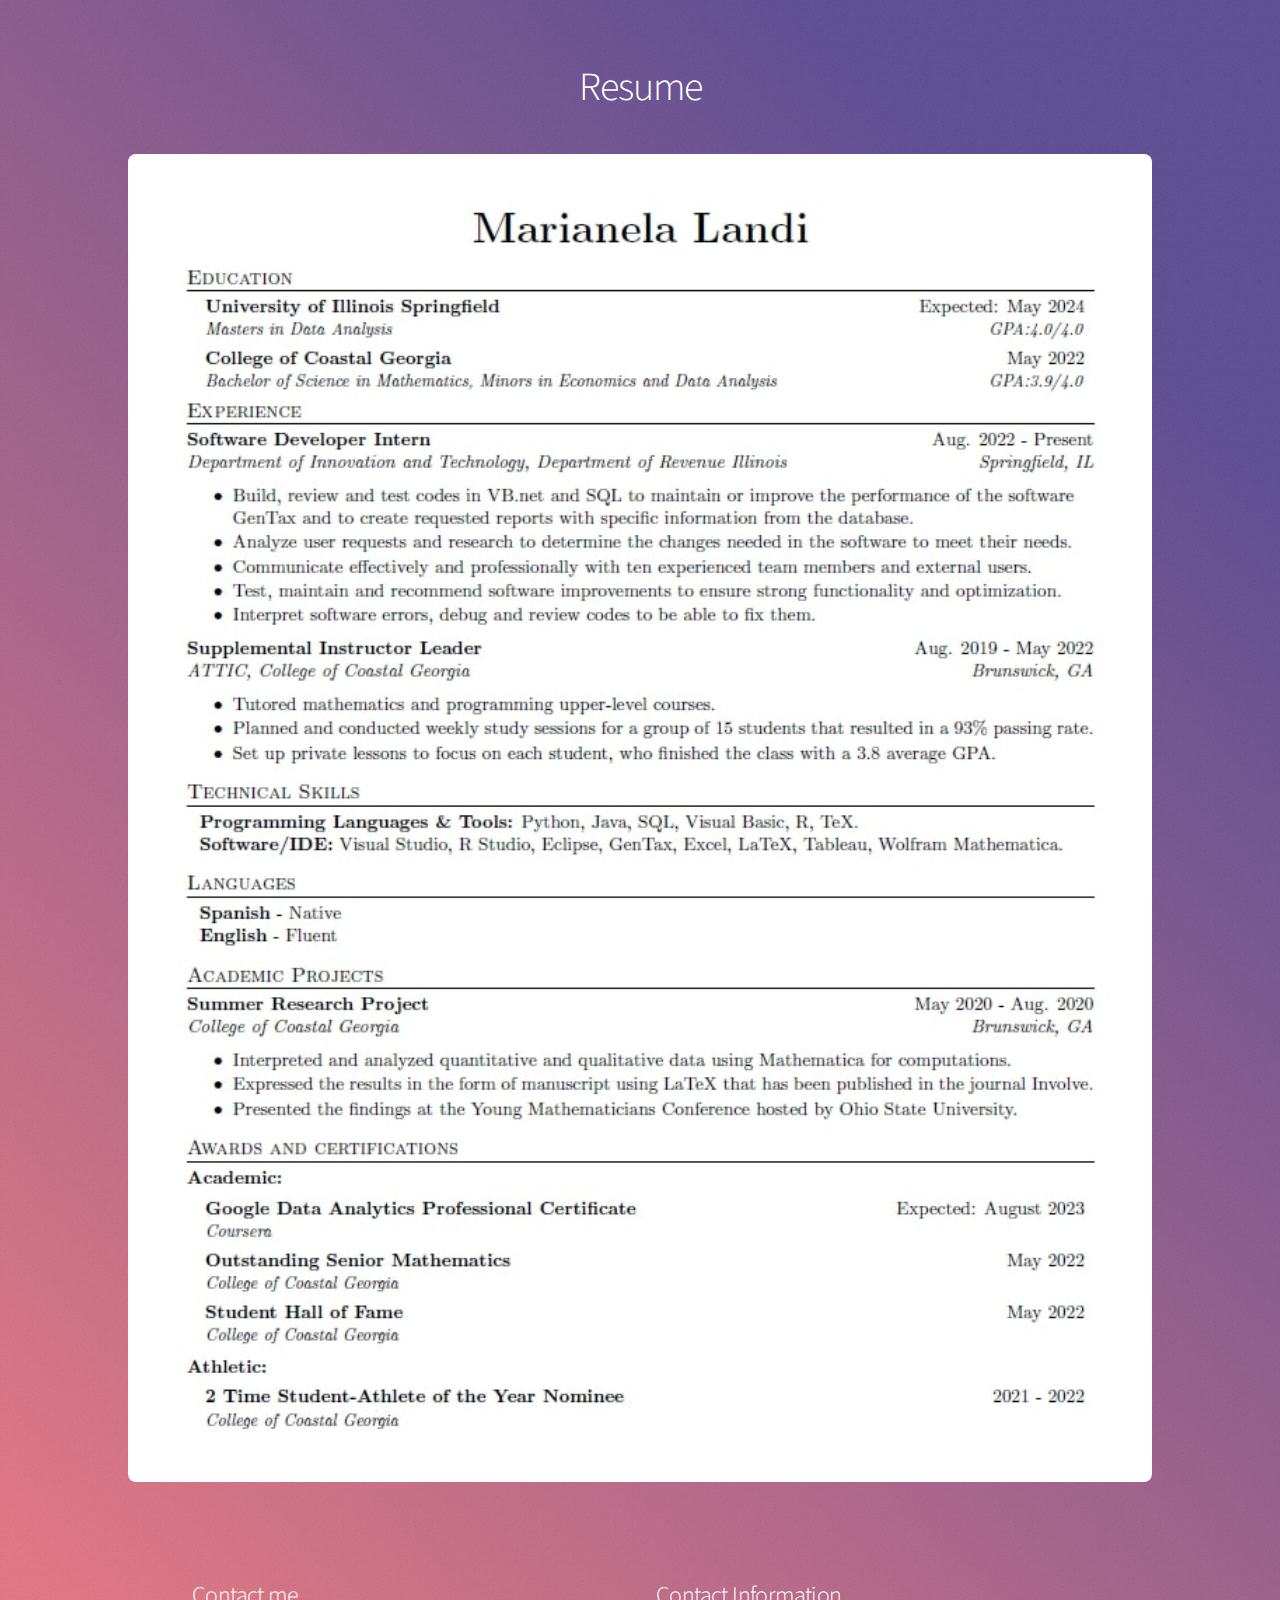
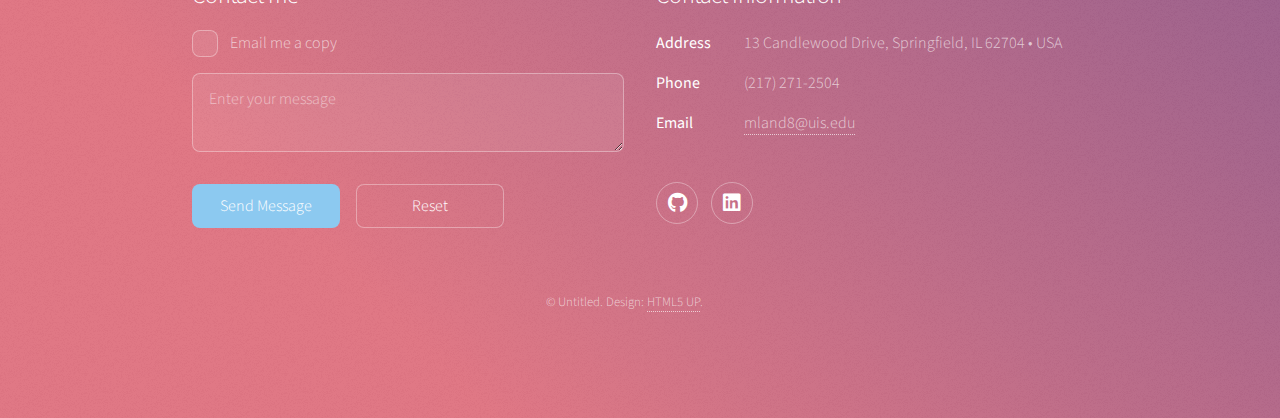
==== commit 542cf3eb: "Update generic.html" ====
--- a/generic.html
+++ b/generic.html
@@ -115,7 +115,7 @@
 				<!-- Main -->
 						<section>
 							<div style="text-align: center;"><div class="col-8"><div class="box alt">
-								<img src="images/PublicResume.jpg" alt=""/>
+								<span class="image fit"><img src="images/PublicResume.jpg" alt=""/></span>
 							</div></div></div>
 						</section>
 
@@ -178,4 +178,4 @@
 			<script src="assets/js/main.js"></script>
 
 	</body>
-</html>+</html>
--- a/assets/css/main.css
+++ b/assets/css/main.css
@@ -2407,7 +2407,7 @@
 
 		.image.main {
 			display: block;
-			margin: 8em 8em 8em 2em;
+			margin: 4em 4em 4em 2em;
 			width: 100%;
 		}
 
@@ -2882,31 +2882,28 @@
 		padding: 0;
 		list-style: none;
 	}
+			
 
 		.featuresx li {
-			width: calc(25% - 2em);
-			margin-left: 2em;
-			margin-top: 3em;
+			width: calc(24% - 1em );
+			margin-left: 1em;
+			margin-top: -50em;
+			margin-bottom: 1em;
 			padding: 0;
 		}
 
-			.featuresx li:nth-child(1), .featuresx li:nth-child(2), .featuresx li:nth-child(3), .featuresx li:nth-child(4) {
-				margin-top: -3em;
-			}
-
-			.featuresx li > :last-child {
-				margin-bottom: 0;
-			}
+			.featuresx li:nth-child(1), .featuresx li:nth-child(2), .featuresx li:nth-child(3), .featuresx li:nth-child(4), .featuresx li:nth-child(5) {
+				margin-top: -1em;
+				margin-bottom: 1em;
+			}
+			
+
 
 		@media screen and (max-width: 980px) {
 
 			.featuresx li {
 				width: calc(50% - 2em);
 			}
-
-				.featuresx li:nth-child(3) {
-					margin-top: 2em;
-				}
 
 		}
 
@@ -2923,8 +2920,8 @@
 					margin-top: 1em;
 				}
 
-					.featuresx li:nth-child(2), .featuresx li:nth-child(3) {
-						margin-top: 2em;
+					.featuresx li:nth-child(1), .featuresx li:nth-child(2), .featuresx li:nth-child(3), .featuresx li:nth-child(4),.featuresx li:nth-child(5) {
+						margin-top: 0;
 					}
 
 		}
@@ -3852,4 +3849,4 @@
 				max-width: 100%;
 			}
 
-		}+		}
--- a/assets/css/main.css
+++ b/assets/css/main.css
@@ -2407,7 +2407,7 @@
 
 		.image.main {
 			display: block;
-			margin: 8em 8em 8em 2em;
+			margin: 4em 4em 4em 2em;
 			width: 100%;
 		}
 
@@ -2882,31 +2882,28 @@
 		padding: 0;
 		list-style: none;
 	}
+			
 
 		.featuresx li {
-			width: calc(25% - 2em);
-			margin-left: 2em;
-			margin-top: 3em;
+			width: calc(24% - 1em );
+			margin-left: 1em;
+			margin-top: -50em;
+			margin-bottom: 1em;
 			padding: 0;
 		}
 
-			.featuresx li:nth-child(1), .featuresx li:nth-child(2), .featuresx li:nth-child(3), .featuresx li:nth-child(4) {
-				margin-top: -3em;
-			}
-
-			.featuresx li > :last-child {
-				margin-bottom: 0;
-			}
+			.featuresx li:nth-child(1), .featuresx li:nth-child(2), .featuresx li:nth-child(3), .featuresx li:nth-child(4), .featuresx li:nth-child(5) {
+				margin-top: -1em;
+				margin-bottom: 1em;
+			}
+			
+
 
 		@media screen and (max-width: 980px) {
 
 			.featuresx li {
 				width: calc(50% - 2em);
 			}
-
-				.featuresx li:nth-child(3) {
-					margin-top: 2em;
-				}
 
 		}
 
@@ -2923,8 +2920,8 @@
 					margin-top: 1em;
 				}
 
-					.featuresx li:nth-child(2), .featuresx li:nth-child(3) {
-						margin-top: 2em;
+					.featuresx li:nth-child(1), .featuresx li:nth-child(2), .featuresx li:nth-child(3), .featuresx li:nth-child(4),.featuresx li:nth-child(5) {
+						margin-top: 0;
 					}
 
 		}
@@ -3852,4 +3849,4 @@
 				max-width: 100%;
 			}
 
-		}+		}
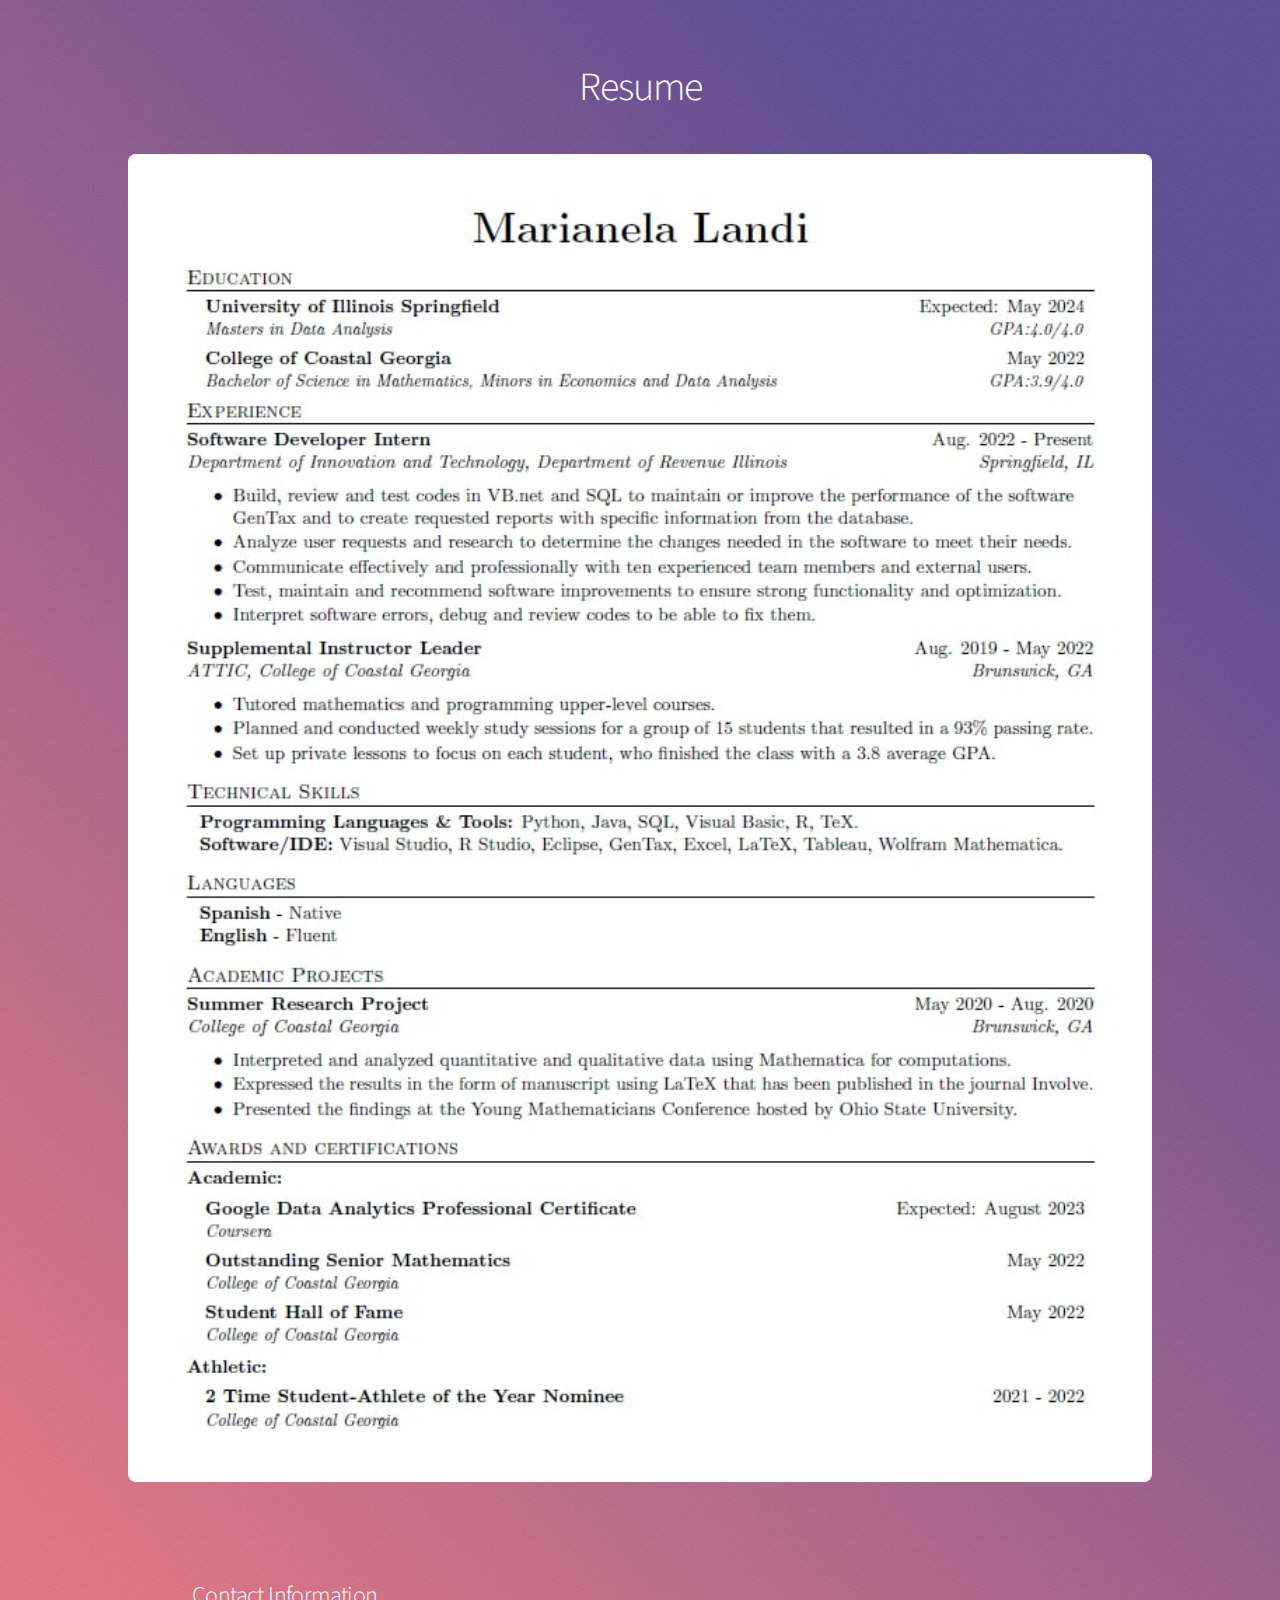
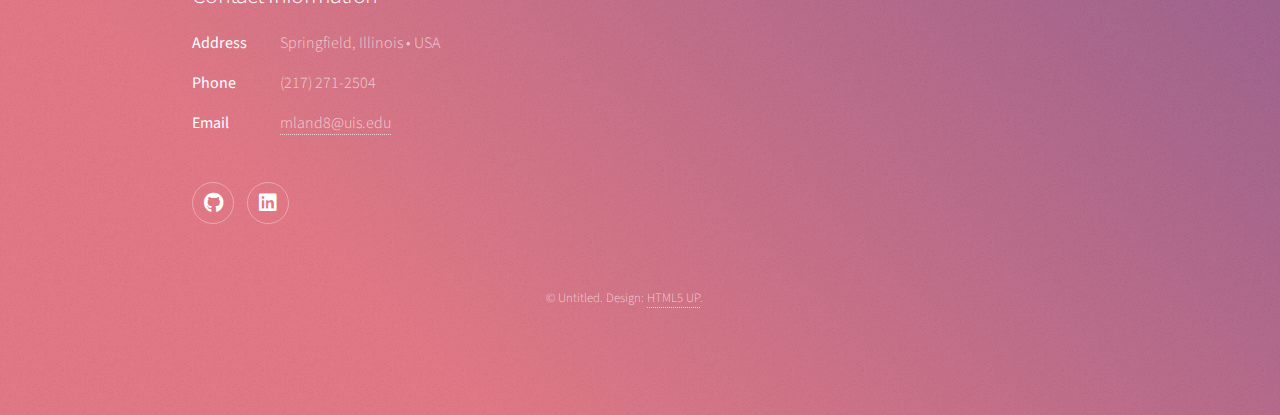
==== commit a023ba5d: "Update generic.html" ====
--- a/generic.html
+++ b/generic.html
@@ -121,7 +121,7 @@
 
 				<!-- Footer -->
 					<footer id="footer">
-						<section>
+						<!--<section>
 							<h2>Contact me</h2>
 							<div class="col-4 col-12-small">
 						
@@ -139,15 +139,15 @@
 														<li><input type="reset" value="Reset" /></li>
 													</ul>
 												</div>
-							<!--<ul class="actions">
+							<ul class="actions">
 								<li><a href="generic.html" class="button">Contact form</a></li>
-							</ul>-->
-						</section>
+							</ul>
+						</section>-->
 						<section>
 							<h2>Contact Information</h2>
 							<dl class="alt">
 								<dt>Address</dt>
-								<dd>13 Candlewood Drive, Springfield, IL 62704 &bull; USA</dd>
+								<dd>Springfield, Illinois &bull; USA</dd>
 								<dt>Phone</dt>
 								<dd>(217) 271-2504</dd>
 								<dt>Email</dt>
@@ -161,6 +161,13 @@
 								<li><a href="#" class="icon brands fa-github alt"><span class="label">GitHub</span></a></li>
 								<li><a href="#" class="icon brands fa-dribbble alt"><span class="label">Dribbble</span></a></li>-->
 							</ul>
+						</section>
+
+						<section class="mapbox" data-mapbox>
+							<figure>
+								<iframe width="400" height="240" style="border:0" loading="lazy" 
+								src="https://www.google.com/maps/embed/v1/view?zoom=11&center=39.7817%2C-89.6501&key=AIzaSyAkWfKZeozuWi0FqwdzHSpAeHB3zFBNLRQ"></iframe>
+							</figure>
 						</section>
 						<p class="copyright">&copy; Untitled. Design: <a href="https://html5up.net">HTML5 UP</a>.</p>
 					</footer>
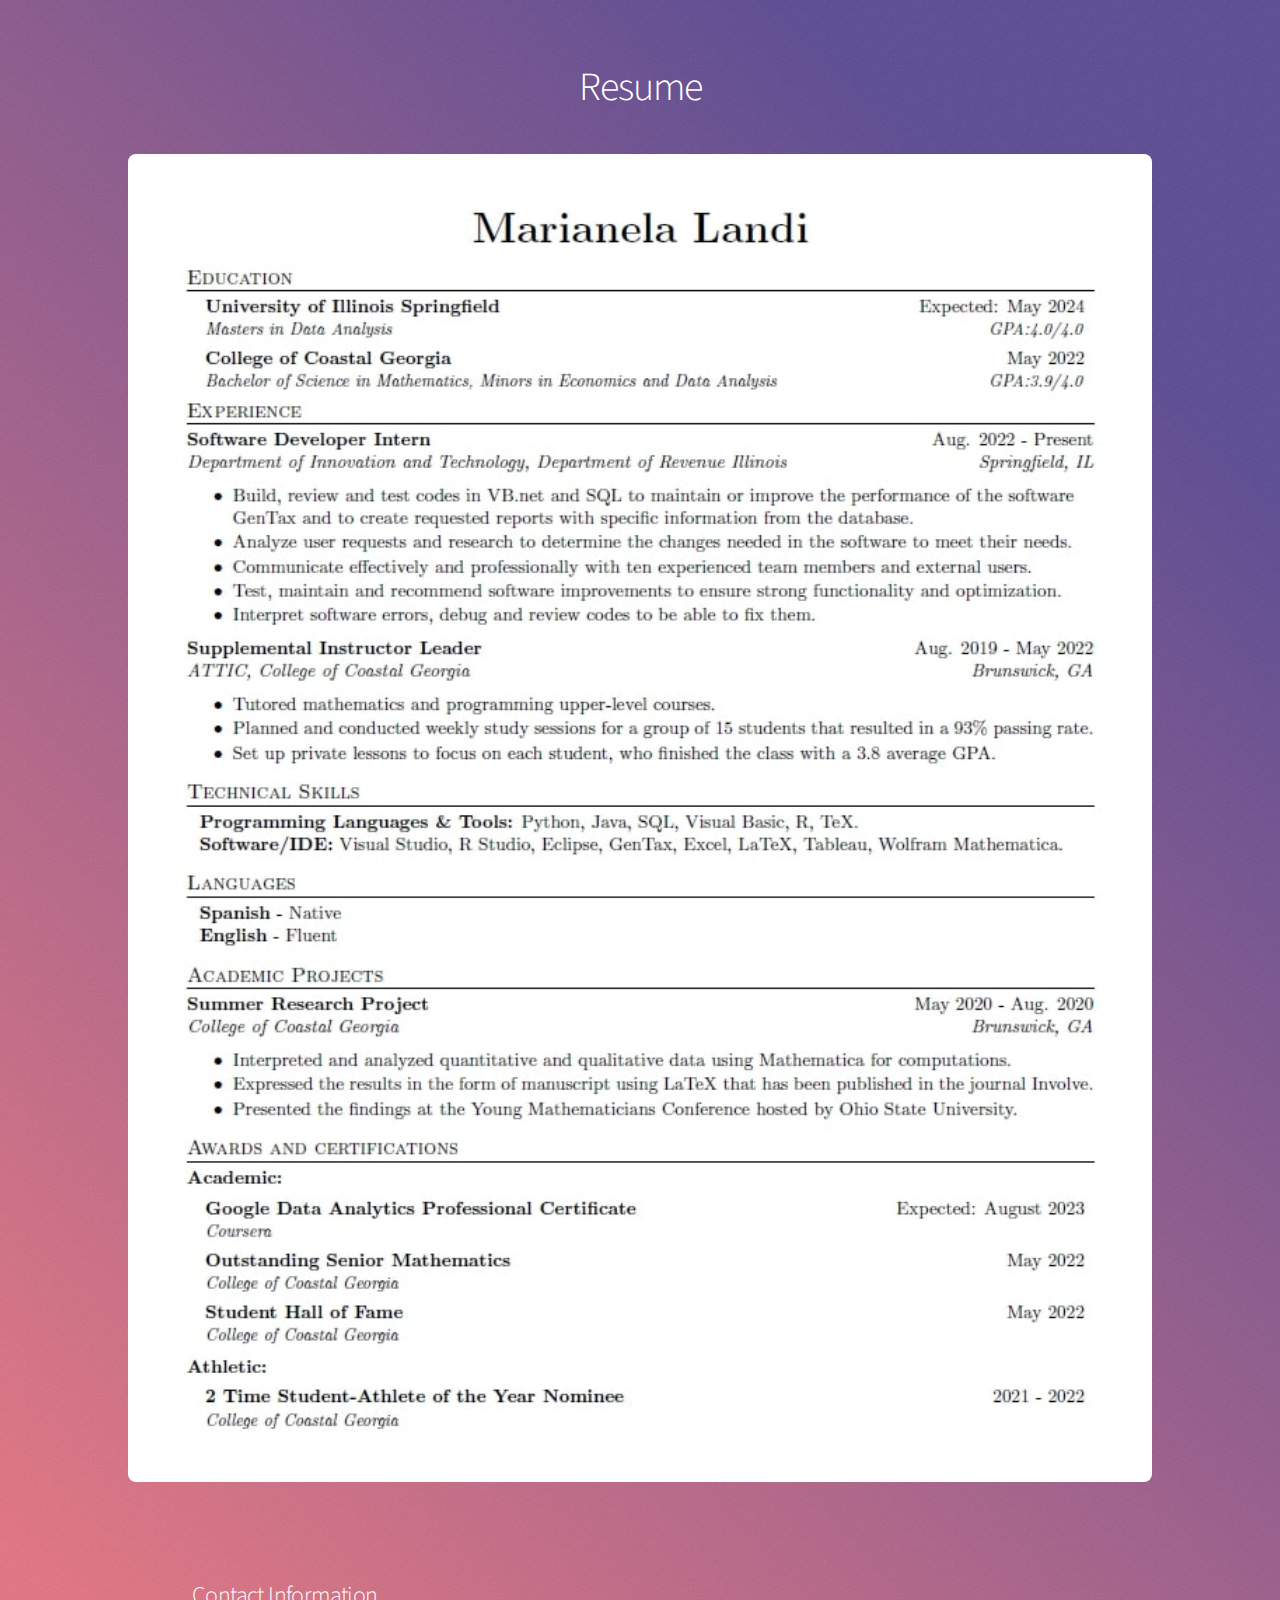
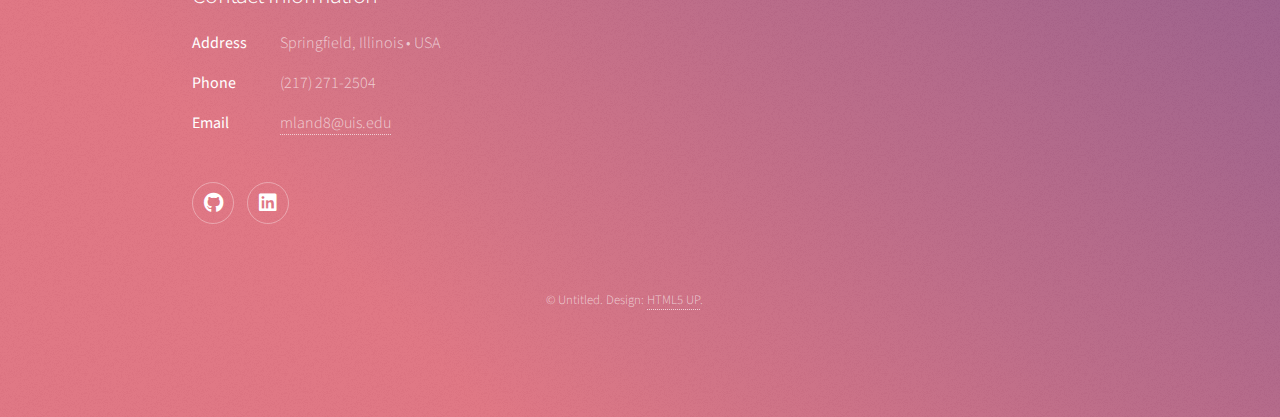
==== commit 5580add9: "Update generic.html" ====
--- a/generic.html
+++ b/generic.html
@@ -147,7 +147,7 @@
 							<h2>Contact Information</h2>
 							<dl class="alt">
 								<dt>Address</dt>
-								<dd>Springfield, Illinois &bull; USA</dd>
+								<dd>Springfield, Illinois  &bull; USA</dd>
 								<dt>Phone</dt>
 								<dd>(217) 271-2504</dd>
 								<dt>Email</dt>
@@ -164,10 +164,10 @@
 						</section>
 
 						<section class="mapbox" data-mapbox>
-							<figure>
+							<figure><div class="box alt">
 								<iframe width="400" height="240" style="border:0" loading="lazy" 
 								src="https://www.google.com/maps/embed/v1/view?zoom=11&center=39.7817%2C-89.6501&key=AIzaSyAkWfKZeozuWi0FqwdzHSpAeHB3zFBNLRQ"></iframe>
-							</figure>
+							</div></figure>
 						</section>
 						<p class="copyright">&copy; Untitled. Design: <a href="https://html5up.net">HTML5 UP</a>.</p>
 					</footer>
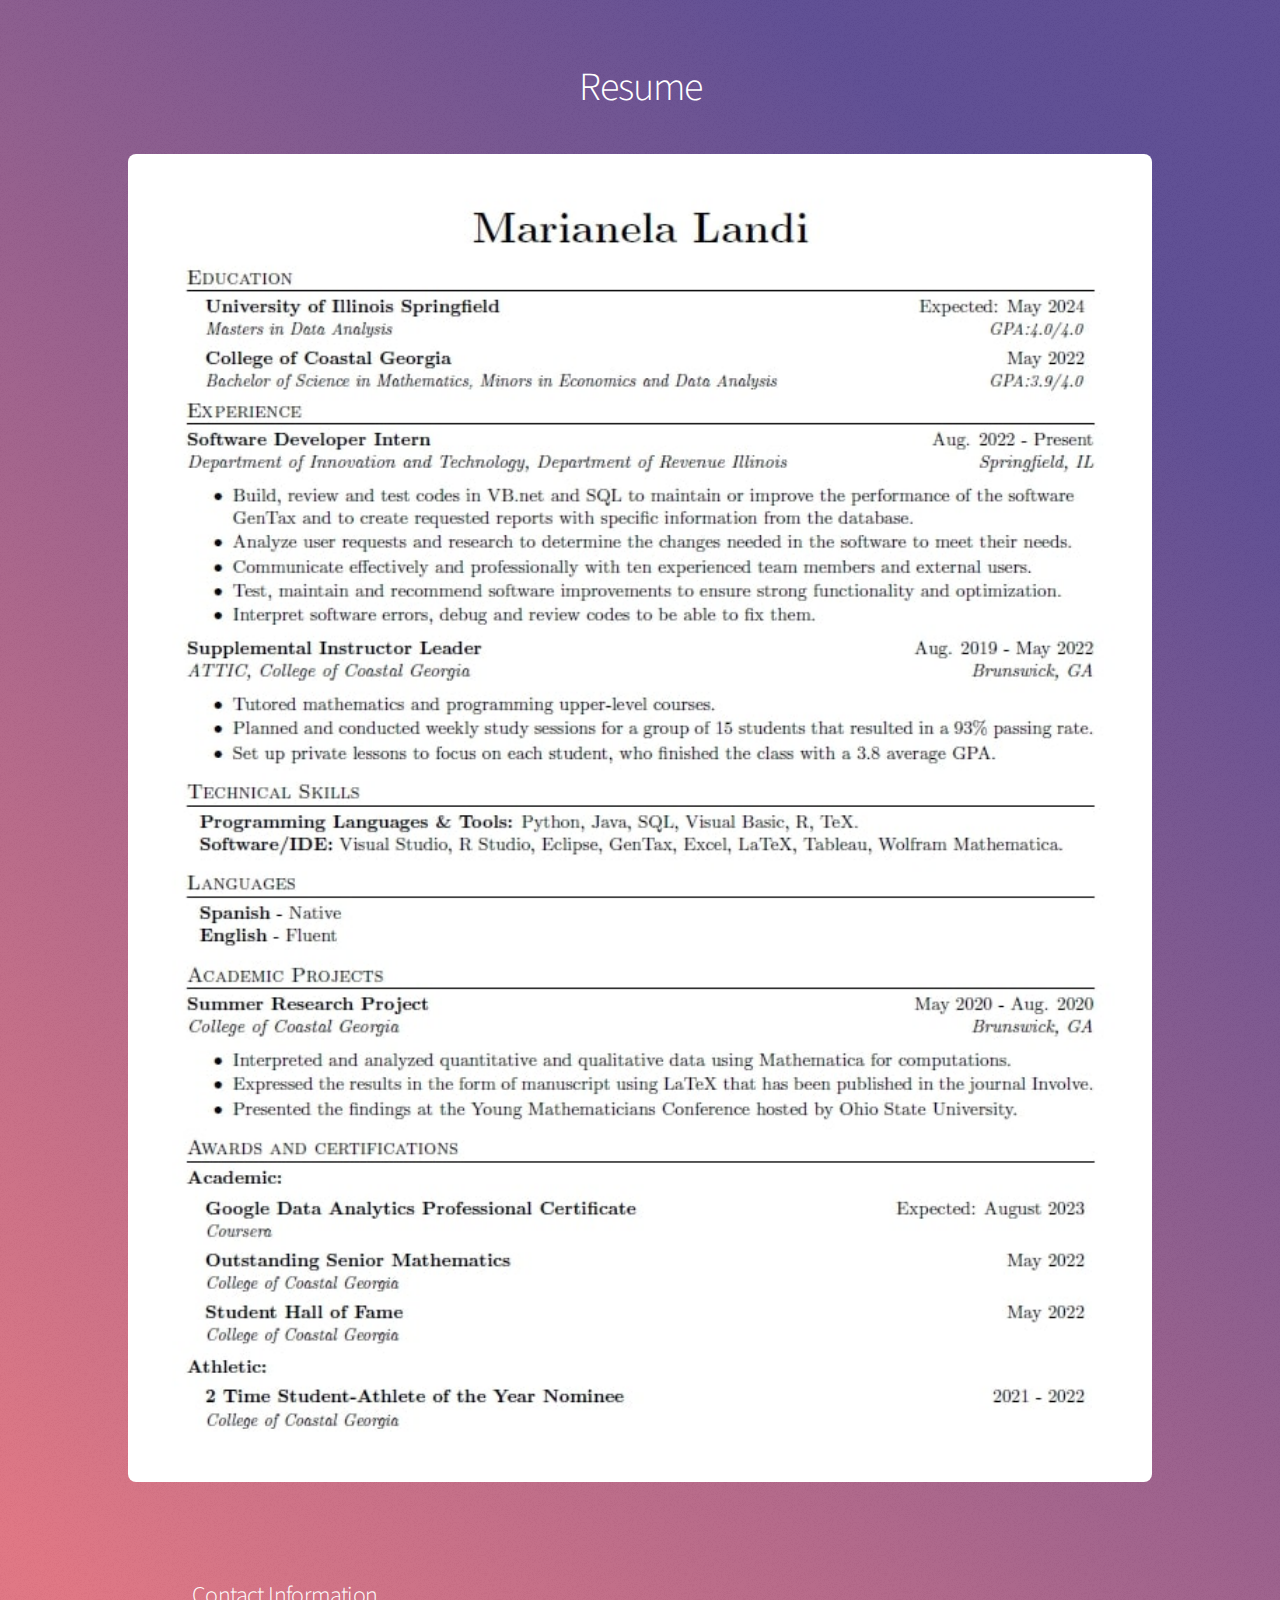
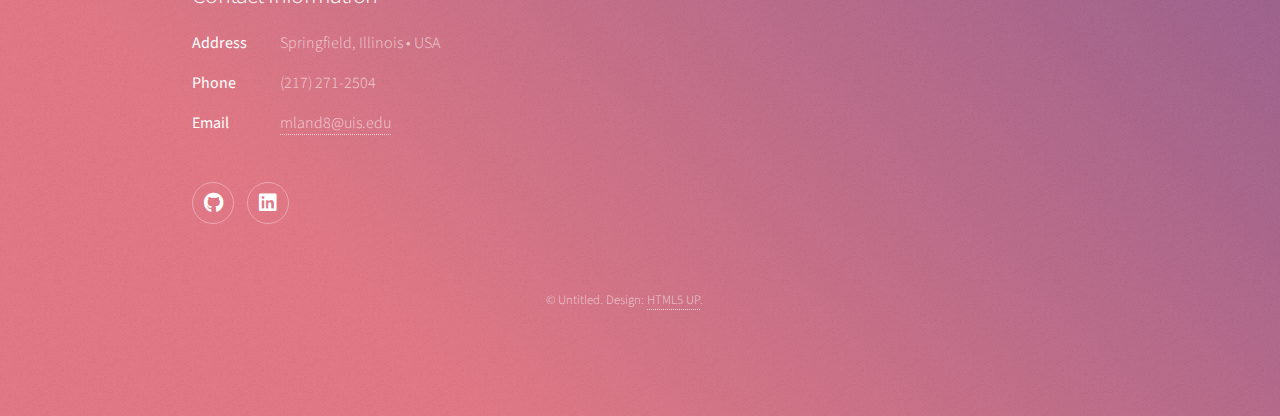
==== commit 34270da2: "Update generic.html" ====
--- a/generic.html
+++ b/generic.html
@@ -165,7 +165,7 @@
 
 						<section class="mapbox" data-mapbox>
 							<figure><div class="box alt">
-								<iframe width="400" height="240" style="border:0" loading="lazy" 
+								<iframe width="350" height="200" style="border:0" loading="lazy" 
 								src="https://www.google.com/maps/embed/v1/view?zoom=11&center=39.7817%2C-89.6501&key=AIzaSyAkWfKZeozuWi0FqwdzHSpAeHB3zFBNLRQ"></iframe>
 							</div></figure>
 						</section>
--- a/assets/css/main.css
+++ b/assets/css/main.css
@@ -2793,6 +2793,107 @@
 		border-color: rgba(255, 255, 255, 0.35);
 	}
 
+	/* Mapbox */
+
+.mapbox {
+  position: relative;
+  height: 250px;
+  width: 100%;
+  border-radius: 16px;
+  margin-bottom: 30px;
+  border: 1px solid var(--jet);
+  overflow: hidden;
+}
+
+.mapbox figure { height: 100%; }
+
+.mapbox iframe {
+  width: 100%;
+  height: 100%;
+  border: none;
+  /*filter: grayscale(1) invert(1);*/
+}
+
+.contact-form { margin-bottom: 10px; }
+
+.form-title { margin-bottom: 20px; }
+
+.input-wrapper {
+  display: grid;
+  grid-template-columns: 1fr;
+  gap: 25px;
+  margin-bottom: 25px;
+}
+
+.form-input {
+  color: var(--white-2);
+  font-size: var(--fs-6);
+  font-weight: var(--fw-400);
+  padding: 13px 20px;
+  border: 1px solid var(--jet);
+  border-radius: 14px;
+  outline: none;
+}
+
+.form-input::placeholder { font-weight: var(--fw-500); }
+
+.form-input:focus { border-color: var(--orange-yellow-crayola); }
+
+textarea.form-input {
+  min-height: 100px;
+  height: 120px;
+  max-height: 200px;
+  resize: vertical;
+  margin-bottom: 25px;
+}
+
+textarea.form-input::-webkit-resizer { display: none; }
+
+.form-input:focus:invalid { border-color: var(--bittersweet-shimmer); }
+
+.form-btn {
+  position: relative;
+  width: 100%;
+  background: var(--border-gradient-onyx);
+  color: var(--orange-yellow-crayola);
+  display: flex;
+  justify-content: center;
+  align-items: center;
+  gap: 10px;
+  padding: 13px 20px;
+  border-radius: 14px;
+  font-size: var(--fs-6);
+  text-transform: capitalize;
+  box-shadow: var(--shadow-3);
+  z-index: 1;
+  transition: var(--transition-1);
+}
+
+.form-btn::before {
+  content: "";
+  position: absolute;
+  inset: 1px;
+  background: var(--bg-gradient-jet);
+  border-radius: inherit;
+  z-index: -1;
+  transition: var(--transition-1);
+}
+
+.form-btn ion-icon { font-size: 16px; }
+
+.form-btn:hover { background: var(--bg-gradient-yellow-1); }
+
+.form-btn:hover::before { background: var(--bg-gradient-yellow-2); }
+
+.form-btn:disabled {
+  opacity: 0.7;
+  cursor: not-allowed;
+}
+
+.form-btn:disabled:hover { background: var(--border-gradient-onyx); }
+
+.form-btn:disabled:hover::before { background: var(--bg-gradient-jet); }
+
 /* Features */
 
 	.features {
--- a/assets/css/main.css
+++ b/assets/css/main.css
@@ -2793,6 +2793,107 @@
 		border-color: rgba(255, 255, 255, 0.35);
 	}
 
+	/* Mapbox */
+
+.mapbox {
+  position: relative;
+  height: 250px;
+  width: 100%;
+  border-radius: 16px;
+  margin-bottom: 30px;
+  border: 1px solid var(--jet);
+  overflow: hidden;
+}
+
+.mapbox figure { height: 100%; }
+
+.mapbox iframe {
+  width: 100%;
+  height: 100%;
+  border: none;
+  /*filter: grayscale(1) invert(1);*/
+}
+
+.contact-form { margin-bottom: 10px; }
+
+.form-title { margin-bottom: 20px; }
+
+.input-wrapper {
+  display: grid;
+  grid-template-columns: 1fr;
+  gap: 25px;
+  margin-bottom: 25px;
+}
+
+.form-input {
+  color: var(--white-2);
+  font-size: var(--fs-6);
+  font-weight: var(--fw-400);
+  padding: 13px 20px;
+  border: 1px solid var(--jet);
+  border-radius: 14px;
+  outline: none;
+}
+
+.form-input::placeholder { font-weight: var(--fw-500); }
+
+.form-input:focus { border-color: var(--orange-yellow-crayola); }
+
+textarea.form-input {
+  min-height: 100px;
+  height: 120px;
+  max-height: 200px;
+  resize: vertical;
+  margin-bottom: 25px;
+}
+
+textarea.form-input::-webkit-resizer { display: none; }
+
+.form-input:focus:invalid { border-color: var(--bittersweet-shimmer); }
+
+.form-btn {
+  position: relative;
+  width: 100%;
+  background: var(--border-gradient-onyx);
+  color: var(--orange-yellow-crayola);
+  display: flex;
+  justify-content: center;
+  align-items: center;
+  gap: 10px;
+  padding: 13px 20px;
+  border-radius: 14px;
+  font-size: var(--fs-6);
+  text-transform: capitalize;
+  box-shadow: var(--shadow-3);
+  z-index: 1;
+  transition: var(--transition-1);
+}
+
+.form-btn::before {
+  content: "";
+  position: absolute;
+  inset: 1px;
+  background: var(--bg-gradient-jet);
+  border-radius: inherit;
+  z-index: -1;
+  transition: var(--transition-1);
+}
+
+.form-btn ion-icon { font-size: 16px; }
+
+.form-btn:hover { background: var(--bg-gradient-yellow-1); }
+
+.form-btn:hover::before { background: var(--bg-gradient-yellow-2); }
+
+.form-btn:disabled {
+  opacity: 0.7;
+  cursor: not-allowed;
+}
+
+.form-btn:disabled:hover { background: var(--border-gradient-onyx); }
+
+.form-btn:disabled:hover::before { background: var(--bg-gradient-jet); }
+
 /* Features */
 
 	.features {
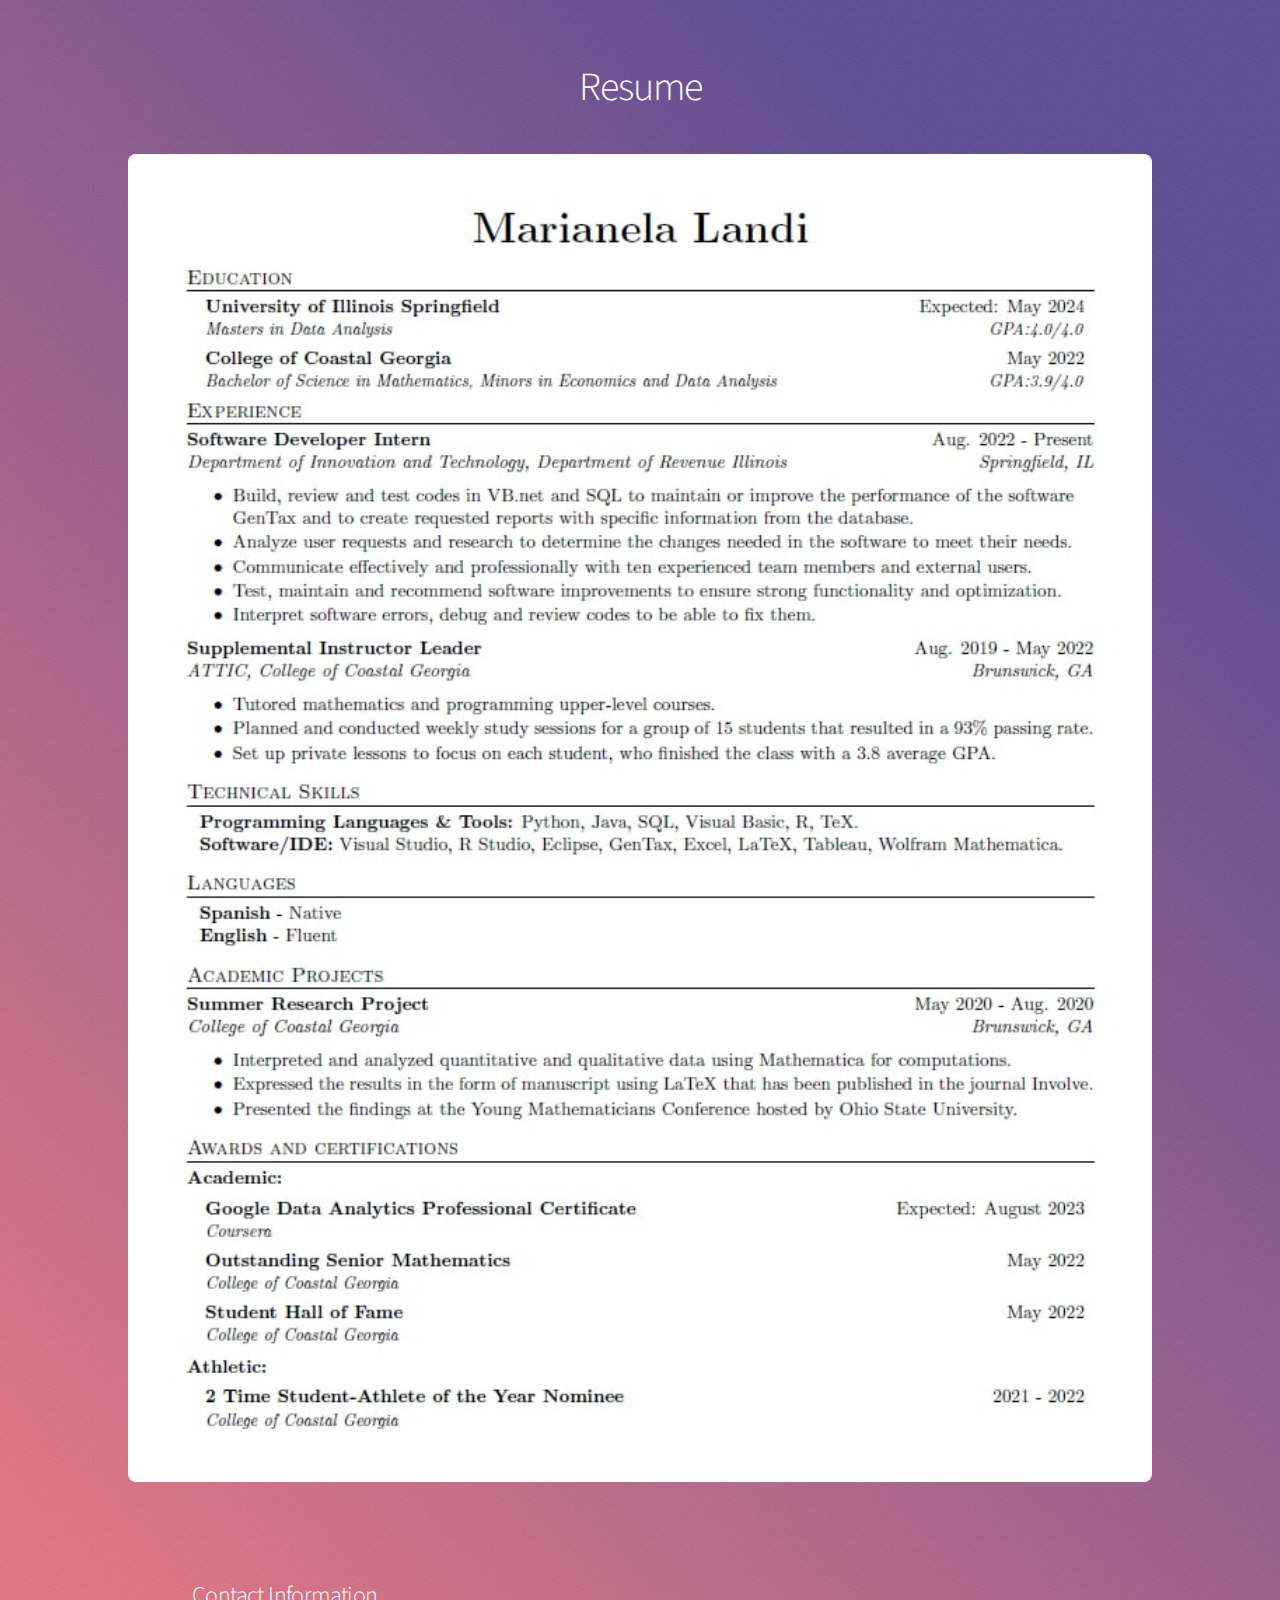
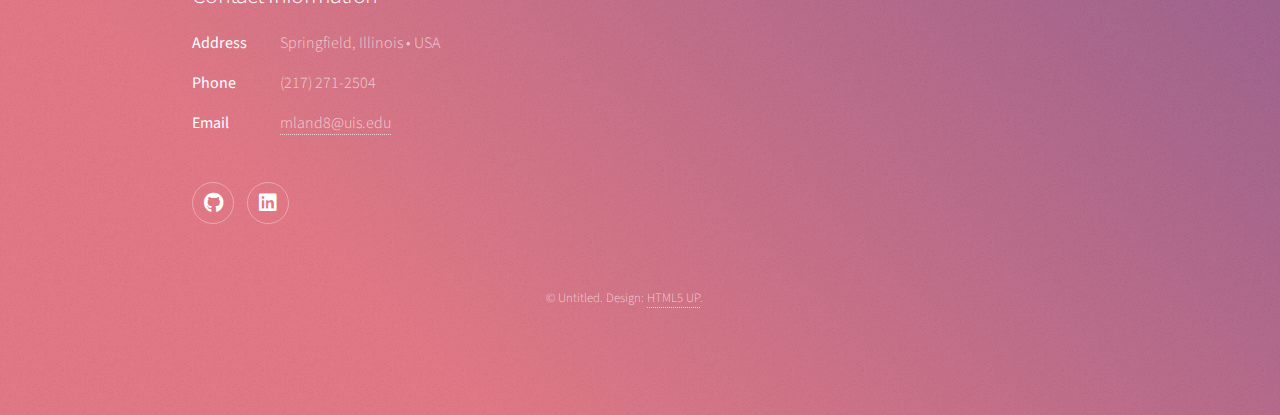
==== commit 06e28a8a: "Update generic.html" ====
--- a/generic.html
+++ b/generic.html
@@ -164,10 +164,10 @@
 						</section>
 
 						<section class="mapbox" data-mapbox>
-							<figure><div class="box alt">
-								<iframe width="350" height="200" style="border:0" loading="lazy" 
+							<figure>
+								<iframe width="400" height="240" style="border:0" loading="lazy" 
 								src="https://www.google.com/maps/embed/v1/view?zoom=11&center=39.7817%2C-89.6501&key=AIzaSyAkWfKZeozuWi0FqwdzHSpAeHB3zFBNLRQ"></iframe>
-							</div></figure>
+							</figure>
 						</section>
 						<p class="copyright">&copy; Untitled. Design: <a href="https://html5up.net">HTML5 UP</a>.</p>
 					</footer>
--- a/assets/css/main.css
+++ b/assets/css/main.css
@@ -2797,10 +2797,11 @@
 
 .mapbox {
   position: relative;
-  height: 250px;
+  height: 230px;
   width: 100%;
   border-radius: 16px;
-  margin-bottom: 30px;
+  margin-top: 12px;
+  /*margin-bottom: 30px;*/
   border: 1px solid var(--jet);
   overflow: hidden;
 }
@@ -2813,86 +2814,6 @@
   border: none;
   /*filter: grayscale(1) invert(1);*/
 }
-
-.contact-form { margin-bottom: 10px; }
-
-.form-title { margin-bottom: 20px; }
-
-.input-wrapper {
-  display: grid;
-  grid-template-columns: 1fr;
-  gap: 25px;
-  margin-bottom: 25px;
-}
-
-.form-input {
-  color: var(--white-2);
-  font-size: var(--fs-6);
-  font-weight: var(--fw-400);
-  padding: 13px 20px;
-  border: 1px solid var(--jet);
-  border-radius: 14px;
-  outline: none;
-}
-
-.form-input::placeholder { font-weight: var(--fw-500); }
-
-.form-input:focus { border-color: var(--orange-yellow-crayola); }
-
-textarea.form-input {
-  min-height: 100px;
-  height: 120px;
-  max-height: 200px;
-  resize: vertical;
-  margin-bottom: 25px;
-}
-
-textarea.form-input::-webkit-resizer { display: none; }
-
-.form-input:focus:invalid { border-color: var(--bittersweet-shimmer); }
-
-.form-btn {
-  position: relative;
-  width: 100%;
-  background: var(--border-gradient-onyx);
-  color: var(--orange-yellow-crayola);
-  display: flex;
-  justify-content: center;
-  align-items: center;
-  gap: 10px;
-  padding: 13px 20px;
-  border-radius: 14px;
-  font-size: var(--fs-6);
-  text-transform: capitalize;
-  box-shadow: var(--shadow-3);
-  z-index: 1;
-  transition: var(--transition-1);
-}
-
-.form-btn::before {
-  content: "";
-  position: absolute;
-  inset: 1px;
-  background: var(--bg-gradient-jet);
-  border-radius: inherit;
-  z-index: -1;
-  transition: var(--transition-1);
-}
-
-.form-btn ion-icon { font-size: 16px; }
-
-.form-btn:hover { background: var(--bg-gradient-yellow-1); }
-
-.form-btn:hover::before { background: var(--bg-gradient-yellow-2); }
-
-.form-btn:disabled {
-  opacity: 0.7;
-  cursor: not-allowed;
-}
-
-.form-btn:disabled:hover { background: var(--border-gradient-onyx); }
-
-.form-btn:disabled:hover::before { background: var(--bg-gradient-jet); }
 
 /* Features */
 
--- a/assets/css/main.css
+++ b/assets/css/main.css
@@ -2797,10 +2797,11 @@
 
 .mapbox {
   position: relative;
-  height: 250px;
+  height: 230px;
   width: 100%;
   border-radius: 16px;
-  margin-bottom: 30px;
+  margin-top: 12px;
+  /*margin-bottom: 30px;*/
   border: 1px solid var(--jet);
   overflow: hidden;
 }
@@ -2813,86 +2814,6 @@
   border: none;
   /*filter: grayscale(1) invert(1);*/
 }
-
-.contact-form { margin-bottom: 10px; }
-
-.form-title { margin-bottom: 20px; }
-
-.input-wrapper {
-  display: grid;
-  grid-template-columns: 1fr;
-  gap: 25px;
-  margin-bottom: 25px;
-}
-
-.form-input {
-  color: var(--white-2);
-  font-size: var(--fs-6);
-  font-weight: var(--fw-400);
-  padding: 13px 20px;
-  border: 1px solid var(--jet);
-  border-radius: 14px;
-  outline: none;
-}
-
-.form-input::placeholder { font-weight: var(--fw-500); }
-
-.form-input:focus { border-color: var(--orange-yellow-crayola); }
-
-textarea.form-input {
-  min-height: 100px;
-  height: 120px;
-  max-height: 200px;
-  resize: vertical;
-  margin-bottom: 25px;
-}
-
-textarea.form-input::-webkit-resizer { display: none; }
-
-.form-input:focus:invalid { border-color: var(--bittersweet-shimmer); }
-
-.form-btn {
-  position: relative;
-  width: 100%;
-  background: var(--border-gradient-onyx);
-  color: var(--orange-yellow-crayola);
-  display: flex;
-  justify-content: center;
-  align-items: center;
-  gap: 10px;
-  padding: 13px 20px;
-  border-radius: 14px;
-  font-size: var(--fs-6);
-  text-transform: capitalize;
-  box-shadow: var(--shadow-3);
-  z-index: 1;
-  transition: var(--transition-1);
-}
-
-.form-btn::before {
-  content: "";
-  position: absolute;
-  inset: 1px;
-  background: var(--bg-gradient-jet);
-  border-radius: inherit;
-  z-index: -1;
-  transition: var(--transition-1);
-}
-
-.form-btn ion-icon { font-size: 16px; }
-
-.form-btn:hover { background: var(--bg-gradient-yellow-1); }
-
-.form-btn:hover::before { background: var(--bg-gradient-yellow-2); }
-
-.form-btn:disabled {
-  opacity: 0.7;
-  cursor: not-allowed;
-}
-
-.form-btn:disabled:hover { background: var(--border-gradient-onyx); }
-
-.form-btn:disabled:hover::before { background: var(--bg-gradient-jet); }
 
 /* Features */
 
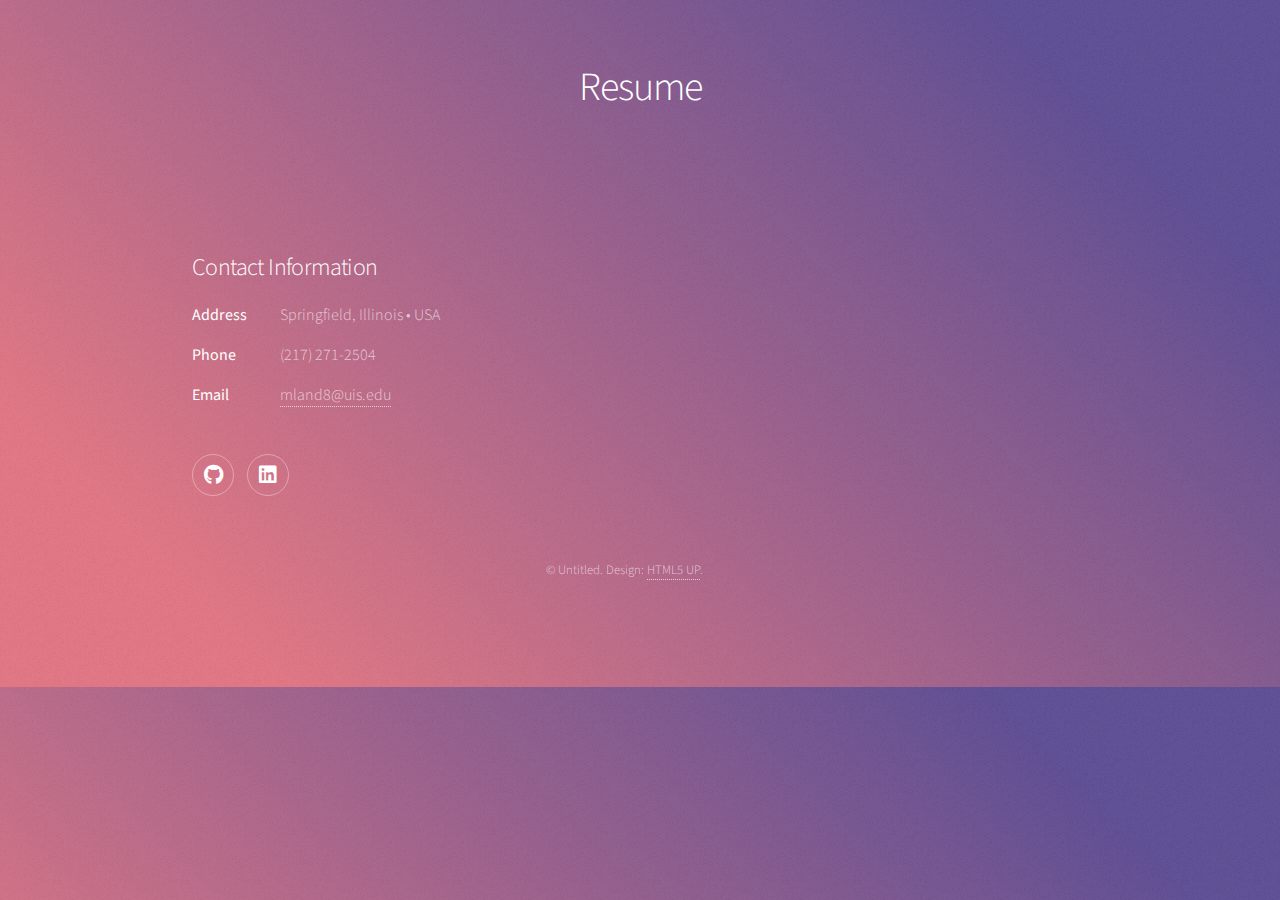
==== commit ec86684b: "Update generic.html" ====
--- a/generic.html
+++ b/generic.html
@@ -115,7 +115,7 @@
 				<!-- Main -->
 						<section>
 							<div style="text-align: center;"><div class="col-8"><div class="box alt">
-								<span class="image fit"><img src="images/PublicResume.jpg" alt=""/></span>
+								<span class="image fit"><img src="images/PublicResume1.jpeg" alt=""/></span>
 							</div></div></div>
 						</section>
 
--- a/assets/css/main.css
+++ b/assets/css/main.css
@@ -3308,11 +3308,11 @@
 		color: #636363;
 		position: absolute;
 		width: 64em;
-		max-width: calc(100% - 4em);
+		max-width: calc(100% - 5em);
 		padding: 1em;
 		background-color: #f7f7f7;
-		border-top-left-radius: 0.25em;
-		border-top-right-radius: 0.25em;
+		border-top-left-radius: 0.20em;
+		border-top-right-radius: 0.20em;
 		cursor: default;
 		text-align: center;
 	}
@@ -3338,7 +3338,7 @@
 		}
 
 		#nav code {
-			background: rgba(222, 222, 222, 0.25);
+			background: rgba(222, 222, 222, 0.20);
 			border-color: #dddddd;
 		}
 
@@ -3382,7 +3382,7 @@
 				}
 
 					#nav ul li a:hover {
-						background-color: rgba(222, 222, 222, 0.25);
+						background-color: rgba(222, 222, 222, 0.20);
 					}
 
 					#nav ul li a.active {
--- a/assets/css/main.css
+++ b/assets/css/main.css
@@ -3308,11 +3308,11 @@
 		color: #636363;
 		position: absolute;
 		width: 64em;
-		max-width: calc(100% - 4em);
+		max-width: calc(100% - 5em);
 		padding: 1em;
 		background-color: #f7f7f7;
-		border-top-left-radius: 0.25em;
-		border-top-right-radius: 0.25em;
+		border-top-left-radius: 0.20em;
+		border-top-right-radius: 0.20em;
 		cursor: default;
 		text-align: center;
 	}
@@ -3338,7 +3338,7 @@
 		}
 
 		#nav code {
-			background: rgba(222, 222, 222, 0.25);
+			background: rgba(222, 222, 222, 0.20);
 			border-color: #dddddd;
 		}
 
@@ -3382,7 +3382,7 @@
 				}
 
 					#nav ul li a:hover {
-						background-color: rgba(222, 222, 222, 0.25);
+						background-color: rgba(222, 222, 222, 0.20);
 					}
 
 					#nav ul li a.active {
